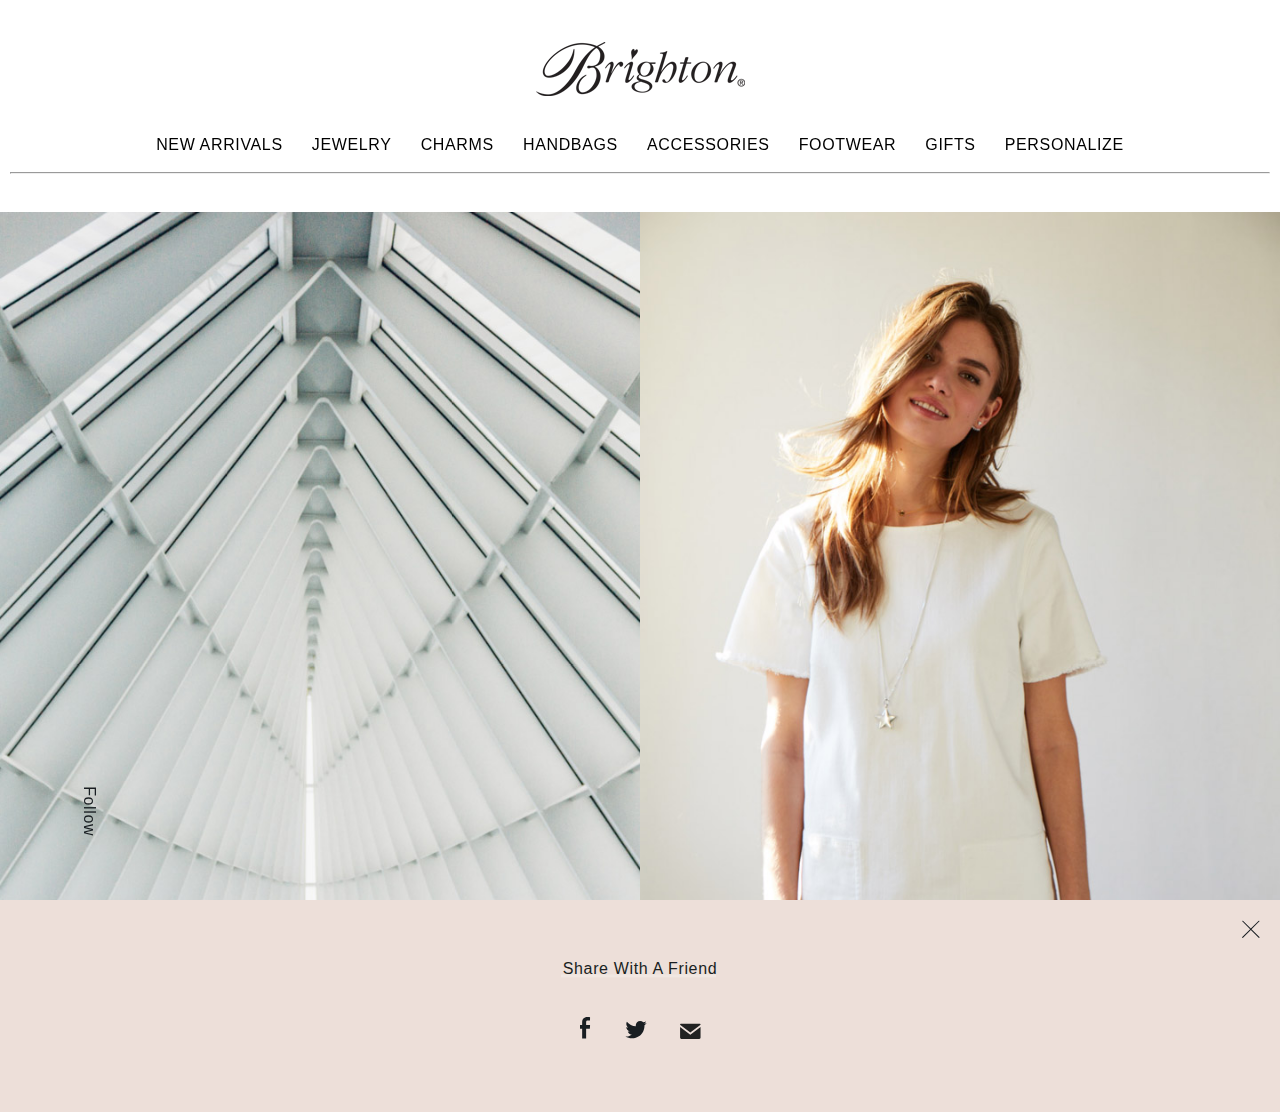
==== mybrightonstyle/index.html @ f251cba6 "finishing up the questions" ====
<!DOCTYPE html>
<html>



<meta http-equiv="content-type" content="text/html;charset=utf-8" />
<head>
<meta charset="utf-8">
<meta lang="en">
<meta http-equiv="x-ua-compatible" content="ie=edge">
<meta name="viewport" content="width=device-width, initial-scale=1">
<!-- BEGIN SEOmatic rendered SEO Meta -->

<title>What's Brighton Style?</title>

<!-- Standard SEO -->

<meta http-equiv="Content-Type" content="text/html; charset=utf-8" />
<meta name="referrer" content="always" />
<meta name="description" content="What's Your Brighton Style?" />
<meta name="generator" content="SEOmatic" />
<link rel="canonical" href="index.html" />




<!-- <script type="application/ld+json">
{
    "@context": "http://schema.org",
    "@type": "Corporation",
    "name": "Hush",
    "url": "http://whatsmystylepersonality.com",
    "sameAs": ["https://twitter.com/hushhomewear","https://www.facebook.com/hushhomewear","https://plus.google.com/+hushhomewear","https://www.youtube.com/user/hushhomewear","https://www.youtube.com/c/hushhomewear","https://www.instagram.com/hushhomewear","https://www.pinterest.com/hushhome"],
    "location": {
        "@type": "Place",
        "name": "Hush",
        "url": "http://whatsmystylepersonality.com",
        "sameAs": ["https://twitter.com/hushhomewear","https://www.facebook.com/hushhomewear","https://plus.google.com/+hushhomewear","https://www.youtube.com/user/hushhomewear","https://www.youtube.com/c/hushhomewear","https://www.instagram.com/hushhomewear","https://www.pinterest.com/hushhome"]
    }
}
</script> -->

<!-- WebSite -->

<script src="../use.typekit.net/mto6npd.js"></script>
<script>try{Typekit.load({ async: false });}catch(e){}</script>

<link href="css/normalize.css" rel="stylesheet">
<link href="css/grid.css" rel="stylesheet">
<link href="css/fonts.css" rel="stylesheet">
<link href="css/animations.css" rel="stylesheet">
<link href="css/global.css" rel="stylesheet">
<link href="css/slick.css" rel="stylesheet"/>
<link href="css/animate.css" rel="stylesheet"/>

<script src="../ajax.googleapis.com/ajax/libs/jquery/3.1.0/jquery.min.js"></script>
<script src="js/slick.min.js"></script>

<script src="js/logic.js"></script>




<script src="js/global.js"></script>

	<script src="js/wow.min.js"></script>
              <script>
              new WOW().init();
              </script>


	<style>.underline:after { background: ; opacity: .25; } .cover, #share { background: ; } .paint svg { fill: ; fill-opacity:0.2;} .darker { background: ; } #shareyourstyle span {background: ;}</style>



</head>

<body id="" class="landing">

  <div class="header">
  		<a href="#default" class="logo"><img src="img/brighton_logo.png" alt=""></a>
  		<div class="header-right">
			<a class="active" href="#home">NEW ARRIVALS</a>
    		<a href="#">JEWELRY</a>
    		<a href="#">CHARMS</a>
    		<a href="#">HANDBAGS</a>
    		<a href="#">ACCESSORIES</a>
    		<a href="#">FOOTWEAR</a>
    		<a href="#">GIFTS</a>
			<a href="#">PERSONALIZE</a>
  		</div>
		<hr>
	</div>

	<main>



	<section class="landing">
			<div class="image-left slideshow1 slideshow">

        <div style="background-image:url('../brighton/assets/Minimalist-Hero-Image-Left.jpg');"></div>
        <div style="background-image:url('../brighton/assets/Urban-Hero-Image-Left-1.jpg');"></div>
        <div style="background-image:url('../brighton/assets/mf.jpg');"></div>
        <div style="background-image:url('../brighton/assets/Colour-Riot-Hero-Image-Left.jpg');"></div>
                          <div style="background-image:url('../brighton/assets/Minimalist-Hero-Image-Left.jpg');"></div>
        <div style="background-image:url('../brighton/assets/Urban-Hero-Image-Left-1.jpg');"></div>
        <div style="background-image:url('../brighton/assets/mf.jpg');"></div>
        <div style="background-image:url('../brighton/assets/Colour-Riot-Hero-Image-Left.jpg');"></div>
                          <div style="background-image:url('../brighton/assets/Minimalist-Hero-Image-Left.jpg');"></div>
        <div style="background-image:url('../brighton/assets/Urban-Hero-Image-Left-1.jpg');"></div>
        <div style="background-image:url('../brighton/assets/mf.jpg');"></div>
        <div style="background-image:url('../brighton/assets/Colour-Riot-Hero-Image-Left.jpg');"></div>
                          <div style="background-image:url('../brighton/assets/Minimalist-Hero-Image-Left.jpg');"></div>
        <div style="background-image:url('../brighton/assets/Urban-Hero-Image-Left-1.jpg');"></div>
        <div style="background-image:url('../brighton/assets/mf.jpg');"></div>
        <div style="background-image:url('../brighton/assets/Colour-Riot-Hero-Image-Left.jpg');"></div>



			</div>
			<div class="image-right slideshow2 slideshow">

        <div style="background-image:url('../brighton/assets/Minimalist-Hero-Image-Right.jpg');"></div>
        <div style="background-image:url('../brighton/assets/Urban-Hero-Image-Right.jpg');"></div>
        <div style="background-image:url('../brighton/assets/mf2.jpg');"></div>
        <div style="background-image:url('../brighton/assets/Colour-Riot-Hero-Image-Right.jpg');"></div>
                          <div style="background-image:url('../brighton/assets/Minimalist-Hero-Image-Right.jpg');"></div>
        <div style="background-image:url('../brighton/assets/Urban-Hero-Image-Right.jpg');"></div>
        <div style="background-image:url('../brighton/assets/mf2.jpg');"></div>
        <div style="background-image:url('../brighton/assets/Colour-Riot-Hero-Image-Right.jpg');"></div>
                          <div style="background-image:url('../brighton/assets/Minimalist-Hero-Image-Right.jpg');"></div>
        <div style="background-image:url('../brighton/assets/Urban-Hero-Image-Right.jpg');"></div>
        <div style="background-image:url('../brighton/assets/mf2.jpg');"></div>
        <div style="background-image:url('../brighton/assets/Colour-Riot-Hero-Image-Right.jpg');"></div>
                          <div style="background-image:url('../brighton/assets/Minimalist-Hero-Image-Right.jpg');"></div>
        <div style="background-image:url('../brighton/assets/Urban-Hero-Image-Right.jpg');"></div>
        <div style="background-image:url('../brighton/assets/mf2.jpg');"></div>
        <div style="background-image:url('../brighton/assets/Colour-Riot-Hero-Image-Right.jpg');"></div>
			</div>
			<div class="container">
				<div class="wrap">
					<h1>What's your Brighton Style?</h1>
					<a class="button" href="#question1">Take Survey</a>
				</div>
			</div>
		</section>

		<section class="question" id="question1">

			<div class="container">

				<div class="wrap">
					<p class="label">Question 1 of 7</p>
					<h2 class="underline">You are most likely to leave the house carrying</h2>
					<div class="answers row">
						<div class="col s12 m6">
							<a class="button" data-style="modernfeminine" href="#question2">a hand-crocheted straw clutch</a>
						</div>
						<div class="col s12 m6">
							<a class="button" data-style="urban" href="#question2">a bag that’s crafted like a work of art/a>
						</div>
						<div class="col s12 m6">
							<a class="button" data-style="colourriot" href="#question2">a colorful, graphic oversized tote</a>
						</div>
						<div class="col s12 m6">
							<a class="button" data-style="minimalist" href="#question2">a chic cross-body</a>
						</div>
					</div>
				</div>

			</div>

		</section>

		<section class="question" id="question2">

			<div class="container">

				<div class="wrap">
					<p class="label">Question 2 of 7</p>
					<h2 class="underline">It's time to start planning your perfect getaway - what is it??</h2>
					<div class="answers row">
						<div class="col s12 m6">
							<a class="button" data-style="urban" href="#question3">Effortless and laid-back</a>
						</div>
						<div class="col s12 m6">
							<a class="button" data-style="colourriot" href="#question3">I like to make a statement</a>
						</div>
						<div class="col s12 m6">
							<a class="button" data-style="minimalist" href="#question3">Unstructured and monochrome</a>
						</div>
						<div class="col s12 m6">
							<a class="button" data-style="modernfeminine" href="#question3">Pretty with detail</a>
						</div>
					</div>
				</div>

			</div>

		</section>

		<section class="question" id="question3">

			<div class="container">

				<div class="wrap">
					<p class="label">Question 3 of 7</p>
					<h2 class="underline">Which personality do you most aspire to?</h2>
					<div class="answers row">
						<div class="col s12 m6">
							<a class="button" data-style="colourriot" href="#question4">Risk-taker, lives life to the fullest</a>
						</div>
						<div class="col s12 m6">
							<a class="button" data-style="minimalist" href="#question4">Total zen</a>
						</div>
						<div class="col s12 m6">
							<a class="button" data-style="modernfeminine" href="#question4">Well-groomed, sophisticated</a>
						</div>
						<div class="col s12 m6">
							<a class="button" data-style="urban" href="#question4">Trend-setter, laid back</a>
						</div>
					</div>
				</div>

			</div>

		</section>

		<section class="question" id="question4">

			<div class="container">

				<div class="wrap">
					<p class="label">Question 4 of 7</p>
					<h2 class="underline">Pick one of the following outfits...</h2>
					<div class="answers row">
						<div class="col s12 m6">
							<a class="button" data-style="minimalist" href="#question5">A wide-leg jumpsuit and white trainers</a>
						</div>
						<div class="col s12 m6">
							<a class="button" data-style="modernfeminine" href="#question5">An off the shoulder floral dress </a>
						</div>
						<div class="col s12 m6">
							<a class="button" data-style="urban" href="#question5">A military jacket, denim and a plain white tee </a>
						</div>
						<div class="col s12 m6">
							<a class="button" data-style="colourriot" href="#question5">A bold knit with bright nails </a>
						</div>
					</div>
				</div>

			</div>

		</section>

		<section class="question" id="question5">

			<div class="container">

				<div class="wrap">
					<p class="label">Question 5 of 7</p>
					<h2 class="underline">What does your ideal home look like?</h2>
					<div class="answers row">
						<div class="col s12 m6">
							<a class="button" data-style="modernfeminine" href="#question6">Perfectly thought out with velvet cushions</a>
						</div>
						<div class="col s12 m6">
							<a class="button" data-style="urban" href="#question6">Industrial – copper pipes, exposed brick</a>
						</div>
						<div class="col s12 m6">
							<a class="button" data-style="colourriot" href="#question6">Statement wall in every room</a>
						</div>
						<div class="col s12 m6">
							<a class="button" data-style="minimalist" href="#question6">All grey, every day</a>
						</div>
					</div>
				</div>

			</div>

		</section>

		<section class="question" id="question6">

			<div class="container">

				<div class="wrap">
					<p class="label">Question 6 of 7</p>
					<h2 class="underline">Which city break best suits you?</h2>
					<div class="answers row">
						<div class="col s12 m6">
							<a class="button" data-style="colourriot" href="#question7">Colourful Marrakesh</a>
						</div>
						<div class="col s12 m6">
							<a class="button" data-style="urban" href="#question7">Uber cool Berlin</a>
						</div>
						<div class="col s12 m6">
							<a class="button" data-style="minimalist" href="#question7">Scandi Copenhagen</a>
						</div>
						<div class="col s12 m6">
							<a class="button" data-style="modernfeminine" href="#question7">Romantic Paris</a>
						</div>
					</div>
				</div>

			</div>

		</section>

		<section class="question" id="question7">

			<div class="container">

				<div class="wrap">
					<p class="label">Question 7 of 7</p>
					<h2 class="underline">A night with your friends means...</h2>
					<div class="answers row">
						<div class="col s12 m6">
							<a class="button" data-style="urban" href="#result">Dinner at the latest restaurant opening</a>
						</div>
						<div class="col s12 m6">
							<a class="button" data-style="colourriot" href="#result">Hold my bag, I’m dancing</a>
						</div>
						<div class="col s12 m6">
							<a class="button" data-style="modernfeminine" href="#result">Cocktails with the girls</a>
						</div>
						<div class="col s12 m6">
							<a class="button" data-style="minimalist" href="#result">Informal dinner at home</a>
						</div>
					</div>
				</div>

			</div>

		</section>

		<section id="result">
			<div class="container">
				<p>Your style personality is...</p>
			</div>
		</section>






	</main>

	<footer>

		<div class="scroller">
			<a class="up"><img src="img/arrow.svg" class="arrow arrow-up"></a>
			<a class="down"><img src="img/arrow.svg" class="arrow arrow-down"></a>
		</div>

		<section class="stickyshare closed">
			<a href="#" class="underline share">Share With A Friend</a>
		</section>

		<section id="follow" onclick="void(0)">
			<span class="toggle">Follow</span>
			<div class="links">
				<a href="https://www.instagram.com/hushhomewear/" target="_blank"><img src="img/instagram.svg"></a>
				<a href="https://www.facebook.com/hushhomewear" target="_blank"><img src="img/facebook.svg"></a>
				<a href="https://twitter.com/hushhomewear" target="_blank"><img src="img/twitter.svg"></a>
				<a href="https://uk.pinterest.com/hushhome/ target="_blank""><img src="img/pinterest.svg"></a>
				<a href="https://plus.google.com/+hushhomewear" target="_blank"><img src="img/googleplus.svg"></a>
			</div>
		</section>

		<section id="share">
			<a class="close" href="#"><img src="img/close.svg"></a>
			<div class="container">
				<h4 class="underline">Share With A Friend</h4>
				<p>
					<a href="https://www.facebook.com/sharer/sharer.php?u=http%3A//whatsmystylepersonality.com" onClick="ga('send', 'event', { eventCategory: 'Facebook Share', eventAction: 'Share', eventLabel: 'Facebook Share'});" target="_blank"><img src="img/facebook.svg"></a>
					<a href="https://twitter.com/home?status=I%20just%20took%20the%20%23myhushstyle%20quiz!%20Find%20out%20your%20style%20personality%20http%3A//whatsmystylepersonality.com" onClick="ga('send', 'event', { eventCategory: 'Twitter Share', eventAction: 'Share', eventLabel: 'Twitter Share'});" target="_blank"><img src="img/twitter.svg"></a>

					<a href="mailto:?&subject=I just took the #myhushstyle quiz!&body=I%20just%20took%20the%20%23myhushstyle%20quiz!%20Find%20out%20your%20style%20personality%20http%3A//whatsmystylepersonality.com" onClick="ga('send', 'event', { eventCategory: 'Email Share', eventAction: 'Share', eventLabel: 'Email Share'});"><img src="img/email.svg"></a>
				</p>
			</div>
		</section>

	</footer>

	<script>
  (function(i,s,o,g,r,a,m){i['GoogleAnalyticsObject']=r;i[r]=i[r]||function(){
  (i[r].q=i[r].q||[]).push(arguments)},i[r].l=1*new Date();a=s.createElement(o),
  m=s.getElementsByTagName(o)[0];a.async=1;a.src=g;m.parentNode.insertBefore(a,m)
  })(window,document,'script','../www.google-analytics.com/analytics.js','ga');

  ga('create', 'UA-92221153-1', 'auto');
  ga('send', 'pageview');

</script>

	<svg version="1.1" xmlns="http://www.w3.org/2000/svg" xmlns:xlink="http://www.w3.org/1999/xlink" style="display: none;">
		<defs>
		<g id="paint">
	    <path d="M603.9932,490.663 C608.5862,491.349 612.8442,489.966 617.0642,488.473 C617.9122,488.172 618.6202,487.477 619.3932,486.963 C618.5172,486.85 617.6322,486.591 616.7682,486.649 C612.3312,486.944 607.9052,487.438 603.4652,487.617 C601.3952,487.7 599.5482,488.146 597.8312,489.223 C597.3932,489.498 597.0382,489.905 596.6452,490.25 C597.1852,490.388 597.7232,490.63 598.2662,490.644 C600.1742,490.693 602.0842,490.663 603.9932,490.663 M724.5512,444.687 C724.5422,444.613 724.5342,444.539 724.5252,444.464 C721.1042,444.973 717.6582,445.359 714.2672,446.024 C710.6372,446.737 707.0742,447.783 703.4542,448.555 C699.5912,449.379 695.6772,449.971 691.8182,450.815 C688.1252,451.622 684.4662,452.588 680.8072,453.545 C675.7902,454.856 670.7862,456.215 665.7842,457.583 C665.3842,457.692 665.0452,458.023 664.6782,458.252 C665.1402,458.37 665.6252,458.645 666.0622,458.582 C668.5052,458.23 670.9602,457.899 673.3682,457.365 C677.0582,456.547 680.7112,455.565 684.3822,454.662 C685.8212,454.309 687.2582,453.94 688.7102,453.65 C692.5852,452.877 696.4842,452.219 700.3422,451.374 C705.7212,450.196 711.0662,448.859 716.4392,447.653 C718.5252,447.185 720.6532,446.902 722.7562,446.508 C724.4542,446.191 726.1462,445.843 727.8352,445.481 C728.0262,445.44 728.1782,445.214 728.3482,445.074 C728.1632,444.945 727.9822,444.711 727.7922,444.705 C726.7132,444.669 725.6312,444.687 724.5512,444.687 M328.9342,476.57 C328.9352,476.591 328.9372,476.612 328.9392,476.632 C330.0972,476.54 331.2842,476.576 332.4092,476.333 C336.4292,475.462 340.4262,474.484 344.4372,473.573 C346.5252,473.098 348.6392,472.74 350.7152,472.223 C353.9882,471.407 357.2262,470.447 360.5022,469.646 C365.1402,468.51 369.8162,467.523 374.4472,466.362 C379.0752,465.202 383.6532,463.843 388.2822,462.685 C392.8342,461.547 397.4282,460.58 401.9852,459.46 C402.5442,459.322 402.9842,458.704 403.4802,458.309 C402.9432,458.08 402.4012,457.649 401.8722,457.664 C400.8992,457.691 399.9242,457.943 398.9662,458.166 C396.9612,458.633 394.9652,459.133 392.9692,459.635 C389.6182,460.478 386.2642,461.305 382.9242,462.189 C380.0562,462.948 377.2272,463.863 374.3442,464.552 C370.7432,465.413 367.0942,466.077 363.4822,466.894 C359.6342,467.764 355.8112,468.744 351.9642,469.619 C348.5112,470.404 345.0392,471.1 341.5802,471.856 C340.6192,472.067 339.6652,472.591 338.7222,472.558 C334.8432,472.426 331.1192,473.018 327.5892,474.623 C326.8522,474.958 326.2602,475.611 325.6012,476.118 C326.2962,476.268 326.9862,476.449 327.6872,476.558 C328.0932,476.622 328.5172,476.57 328.9342,476.57 M454.0282,490.647 C454.0372,490.724 454.0462,490.8 454.0552,490.877 C457.8272,490.459 461.5972,490.022 465.3712,489.627 C469.2302,489.224 473.0932,488.863 476.9542,488.48 C477.1182,488.464 477.2772,488.403 477.4412,488.374 C480.7582,487.781 484.0742,487.186 487.3932,486.6 C489.7472,486.183 492.1192,485.848 494.4572,485.354 C498.4792,484.504 502.4702,483.505 506.4952,482.669 C510.3642,481.866 514.2772,481.275 518.1372,480.435 C521.7512,479.648 525.2992,478.55 528.9172,477.781 C534.3912,476.617 539.9042,475.633 545.3952,474.545 C546.9292,474.24 548.4872,473.952 549.9442,473.415 C550.4122,473.242 550.5932,472.292 550.9052,471.697 C550.4462,471.593 549.9562,471.33 549.5332,471.412 C548.0802,471.694 546.6592,472.141 545.2092,472.443 C543.1112,472.88 540.9922,473.216 538.8932,473.648 C536.5572,474.128 534.2322,474.665 531.9032,475.181 C528.2872,475.983 524.6812,476.835 521.0522,477.574 C518.6322,478.068 516.1562,478.299 513.7462,478.832 C510.0512,479.65 506.4202,480.765 502.7122,481.504 C497.0632,482.628 491.3812,483.601 485.6952,484.521 C480.9802,485.283 476.2532,486.036 471.5032,486.503 C465.9082,487.053 460.2832,487.293 454.6702,487.661 C454.1732,487.693 453.6502,487.584 453.1762,487.696 C451.5732,488.077 449.9702,488.476 448.4062,488.989 C448.0322,489.111 447.8102,489.7 447.5182,490.075 C447.9402,490.266 448.3562,490.606 448.7842,490.621 C450.5302,490.684 452.2792,490.647 454.0282,490.647 M600.5142,495.86 C598.2352,495.507 595.5212,495.231 592.8772,494.641 C589.8672,493.968 588.8412,492.511 589.1562,489.458 C589.2982,488.089 589.1582,487.57 587.6292,487.528 C586.0882,487.484 584.5512,487.045 583.0262,486.714 C579.8872,486.031 576.7202,485.436 573.6402,484.542 C572.1012,484.096 570.4152,483.371 569.3452,482.248 C566.6652,479.438 563.6222,478.252 559.7522,478.505 C557.7342,478.637 555.6612,477.802 553.6282,477.869 C550.9302,477.958 548.2212,478.368 545.5632,478.879 C541.2762,479.703 537.0262,480.72 532.7612,481.66 C531.1482,482.015 529.5402,482.387 527.9272,482.737 C523.4152,483.715 518.8972,484.666 514.3902,485.662 C510.3652,486.551 506.3592,487.528 502.3282,488.384 C499.9872,488.88 497.6052,489.176 495.2542,489.629 C492.7462,490.112 490.2532,490.671 487.7552,491.204 C487.4312,491.273 487.1222,491.432 486.7972,491.468 C483.0972,491.876 479.3872,492.203 475.6972,492.683 C471.8542,493.182 468.0312,493.825 464.1992,494.405 C464.0342,494.43 463.8712,494.471 463.7052,494.481 C457.9972,494.835 452.2922,495.294 446.5792,495.47 C444.9042,495.522 443.1112,494.989 441.5432,494.322 C440.2042,493.752 439.1682,492.788 439.7972,490.79 C440.5682,488.338 439.8592,487.544 437.3122,487.61 C435.0832,487.667 433.0562,487.252 431.0912,486.187 C430.3312,485.776 429.3522,485.649 428.4642,485.612 C424.4982,485.446 420.9862,484.257 418.1902,481.323 C416.3042,479.343 414.0592,478.377 411.2702,478.565 C409.2802,478.698 407.2702,478.518 405.2732,478.592 C403.4582,478.659 402.1472,477.819 401.4302,476.316 C400.7602,474.912 401.1472,473.535 401.9322,472.079 C403.7292,468.741 406.2332,466.309 409.6612,464.734 C410.1332,464.517 410.3842,463.819 410.7382,463.344 C410.1502,463.13 409.5092,462.648 408.9842,462.751 C407.2912,463.084 405.6432,463.644 403.9712,464.091 C403.2582,464.282 402.5292,464.418 401.8052,464.567 C399.1462,465.112 396.4752,465.604 393.8292,466.206 C390.5292,466.956 387.2462,467.782 383.9622,468.602 C380.6012,469.441 377.2492,470.319 373.8892,471.167 C370.6892,471.975 367.4882,472.786 364.2802,473.561 C360.3542,474.509 356.4282,475.454 352.4882,476.34 C348.8642,477.155 345.2192,477.881 341.5872,478.663 C339.9722,479.011 338.3752,479.448 336.7532,479.758 C334.9782,480.098 333.1922,480.447 331.3942,480.601 C327.1062,480.968 322.8122,481.329 318.5132,481.459 C317.1812,481.499 315.7372,480.97 314.5042,480.371 C312.9202,479.602 312.8552,478.581 314.0052,477.164 C314.3722,476.713 314.9232,476.357 315.1412,475.851 C315.4742,475.074 315.5922,474.204 315.8022,473.374 C314.9712,473.241 314.1342,472.972 313.3122,473.012 C312.3372,473.058 311.3592,473.586 310.4112,473.516 C308.9612,473.409 307.5342,472.975 306.1002,472.668 C304.4242,472.308 302.7432,471.602 301.0772,471.636 C297.3992,471.712 294.3542,470.396 291.9442,467.833 C289.6722,465.417 287.2012,464.123 283.8162,464.547 C281.9272,464.783 279.9882,464.611 278.0722,464.657 C276.7882,464.687 275.7382,464.265 275.2222,463.055 C274.6972,461.824 275.1442,460.705 276.1212,459.922 C279.4692,457.235 282.8672,454.609 286.2532,451.969 C286.4452,451.819 286.7632,451.804 286.9132,451.631 C287.5632,450.887 288.1732,450.107 288.7972,449.339 C287.8022,449.158 286.7512,448.674 285.8242,448.849 C282.6612,449.448 281.1522,448.74 279.6302,445.926 C278.9792,444.723 279.1322,443.825 280.0522,443.06 C282.2122,441.263 284.2622,439.231 286.6842,437.88 C290.1032,435.972 291.1142,432.963 290.9632,429.585 C290.8282,426.57 291.9462,424.916 294.4122,423.35 C301.0442,419.137 307.4882,414.628 314.0102,410.241 C315.3162,409.363 316.6542,408.531 317.9442,407.63 C319.3322,406.661 319.3712,405.813 318.1192,404.679 C316.7822,403.468 315.2172,402.443 314.1192,401.049 C311.5762,397.821 308.4012,398.304 305.0562,399.049 C303.8582,399.316 302.6142,399.515 301.3942,399.5 C300.0982,399.485 299.1942,398.722 299.0722,397.348 C298.9552,396.026 299.8832,395.7 300.9562,395.501 C302.4112,395.232 303.8572,394.912 305.3002,394.584 C306.9972,394.197 308.5872,393.907 309.1362,391.692 C309.6932,389.447 311.9342,389.173 313.8612,388.622 C315.2702,388.219 316.6922,387.702 317.9362,386.952 C318.4932,386.616 318.8982,385.569 318.8622,384.871 C318.8382,384.418 317.9472,383.902 317.3492,383.607 C315.3302,382.61 313.3642,382.496 311.1292,383.363 C308.7432,384.288 306.3772,383.097 304.2282,382.056 C302.9812,381.451 302.8922,380.336 303.9442,379.177 C305.5232,377.439 307.6962,376.913 309.7582,376.709 C312.4862,376.44 313.9772,374.618 315.6482,372.978 C316.0052,372.628 315.7802,371.589 315.6712,370.891 C315.5842,370.336 314.9672,369.729 315.0972,369.299 C315.6942,367.32 316.3302,365.391 315.1472,363.414 C316.2382,362.496 317.2292,360.99 318.4422,360.783 C320.9832,360.349 323.0322,359.31 324.6792,357.475 C326.3002,355.668 328.4762,355.203 330.6332,354.666 C333.9922,353.829 337.3862,353.13 340.7392,352.269 C345.3722,351.08 349.9892,349.82 354.5992,348.542 C358.1802,347.549 361.7422,346.485 365.3102,345.447 C369.6692,344.18 374.0062,342.827 378.3912,341.656 C383.5672,340.275 388.7662,338.97 393.9892,337.781 C397.8482,336.903 401.7752,336.328 405.6452,335.498 C409.2722,334.72 412.8542,333.736 416.4772,332.938 C418.7322,332.441 421.0202,332.077 423.3052,331.732 C426.1662,331.3 429.0392,330.959 431.9052,330.559 C435.7402,330.024 439.5612,329.334 443.4132,329.008 C444.5772,328.909 445.8752,329.692 447.0252,330.251 C450.4912,331.934 453.7622,334.08 457.9232,333.667 C459.9862,333.463 462.0892,333.709 464.1682,333.621 C466.7732,333.51 468.6222,334.897 470.0262,336.756 C471.4712,338.67 471.1872,340.263 469.5082,342.448 C469.0042,343.104 468.3662,343.657 467.7892,344.257 C466.0122,346.105 466.0992,346.58 468.5362,347.315 C469.3042,347.547 470.1932,347.57 470.9962,347.463 C474.1002,347.049 477.1832,346.475 480.2902,346.097 C482.4012,345.84 483.9762,348.097 483.2162,350.103 C482.7482,351.335 482.4252,352.645 481.7892,353.781 C481.3882,354.497 480.5782,355.037 479.8502,355.494 C479.4732,355.731 478.8692,355.579 478.3802,355.667 C475.5342,356.178 474.3282,358.145 475.1492,360.906 C476.0842,364.054 475.7412,365.472 472.7172,367.117 C470.6462,368.244 469.6892,369.545 470.0422,371.835 C470.0792,372.073 470.0712,372.384 469.9462,372.569 C467.5422,376.148 467.0682,381.213 461.9562,382.735 C461.0032,383.019 460.1892,383.961 459.4612,384.741 C459.0242,385.209 458.8792,385.949 458.6032,386.567 C459.3332,386.873 460.0982,387.498 460.7872,387.423 C462.7472,387.208 464.6762,386.713 466.6162,386.318 C469.3602,385.759 472.1012,385.183 474.8462,384.627 C479.4512,383.695 484.0552,382.756 488.6662,381.855 C490.7722,381.443 492.8872,381.071 495.0092,380.758 C497.9512,380.326 500.9162,380.038 503.8492,379.555 C506.7722,379.074 509.6642,378.409 512.5762,377.861 C514.6832,377.465 516.7962,377.091 518.9152,376.771 C521.7752,376.339 524.6542,376.024 527.5072,375.557 C530.5162,375.065 533.5032,374.444 536.5032,373.899 C538.6142,373.515 540.7262,373.129 542.8472,372.807 C545.7062,372.373 548.5832,372.053 551.4352,371.583 C554.4402,371.088 557.4222,370.455 560.4212,369.918 C563.0202,369.454 565.6342,369.073 568.2312,368.596 C573.0142,367.717 577.7862,366.775 582.5702,365.901 C585.1692,365.426 587.7812,365.012 590.3942,364.615 C594.6412,363.969 597.8532,366.47 601.1762,368.403 C602.4652,369.153 603.6192,369.745 605.0932,369.595 C607.7142,369.33 610.3412,369.11 612.9522,368.769 C615.3082,368.461 620.0342,372.261 619.7072,374.585 C619.5282,375.859 618.4572,377.021 617.7292,378.196 C617.5772,378.441 617.1022,378.463 616.8812,378.69 C616.0562,379.541 615.2742,380.434 614.4762,381.311 C615.3952,381.789 616.3152,382.266 617.2342,382.745 C619.8122,384.088 622.1772,382.241 624.6742,382.222 C626.0542,382.212 627.4482,381.558 628.8042,381.652 C629.8232,381.723 631.2992,382.288 631.6542,383.057 C632.0862,383.991 631.7062,385.411 631.3952,386.544 C631.1222,387.542 630.5452,388.491 629.9422,389.349 C629.5662,389.885 628.9472,390.33 628.3412,390.608 C626.7802,391.326 625.0662,391.766 623.6172,392.651 C622.9492,393.059 622.7582,394.248 622.3522,395.083 C623.3982,395.494 624.4932,396.344 625.4822,396.236 C629.2462,395.825 632.9852,395.157 636.7152,394.486 C641.5022,393.625 646.2612,392.609 651.0522,391.774 C653.9822,391.264 656.9612,391.038 659.8962,390.554 C662.8212,390.072 665.7142,389.407 668.6292,388.861 C670.8182,388.451 673.0122,388.059 675.2162,387.737 C678.1572,387.308 681.1212,387.027 684.0542,386.549 C686.8972,386.084 689.7092,385.426 692.5432,384.899 C694.8982,384.461 697.2522,383.924 699.6312,383.725 C705.3312,383.248 711.0732,383.177 716.7482,382.517 C725.0302,381.553 733.3362,381.806 741.6302,381.496 C744.1802,381.401 746.7102,380.827 749.2602,380.703 C750.3532,380.65 751.4942,381.124 752.5752,381.475 C753.2772,381.703 753.9492,382.082 754.5692,382.493 C759.1022,385.499 764.1642,385.774 769.3902,385.653 C771.1232,385.612 773.0342,386.123 774.5862,386.922 C777.7212,388.539 777.9922,392.079 775.5262,394.624 C774.6082,395.57 772.6732,396.321 773.4652,397.858 C773.8172,398.54 775.8472,398.567 777.1032,398.525 C778.9852,398.462 780.8522,398.02 782.7352,397.842 C785.0182,397.627 787.4612,396.947 789.1732,399.246 C789.5892,399.805 790.1102,400.715 789.9232,401.218 C789.2752,402.961 788.5962,404.819 787.4152,406.19 C786.6742,407.05 785.0382,407.308 783.7552,407.488 C782.3152,407.691 780.8162,407.629 780.2442,409.276 C779.6782,410.906 780.0372,412.33 781.4182,413.544 C781.9452,414.007 782.5372,415.334 782.3542,415.515 C781.2122,416.646 779.9312,417.69 778.5422,418.499 C777.9002,418.874 776.8922,418.557 776.0852,418.723 C774.3752,419.072 774.0912,420.016 775.2222,421.337 C777.2242,423.676 777.1902,423.647 775.1182,426.064 C774.6142,426.652 774.1182,427.503 774.1262,428.227 C774.1492,430.3 772.9672,431.533 771.3962,432.373 C769.1352,433.582 766.7342,434.527 764.4282,435.657 C763.9052,435.913 763.2332,436.424 763.1632,436.896 C763.0902,437.394 763.6252,438.005 763.9572,438.527 C764.0752,438.713 764.4572,438.73 764.5782,438.916 C765.0042,439.568 765.7682,440.345 765.6482,440.915 C765.5162,441.541 764.6282,442.211 763.9262,442.468 C762.6162,442.948 761.2112,443.361 759.8292,443.419 C754.4052,443.645 749.2452,445.098 744.0312,446.41 C740.1982,447.374 736.2472,447.861 732.3792,448.7 C728.6752,449.502 725.0252,450.554 721.3222,451.367 C717.4532,452.216 713.5362,452.849 709.6642,453.69 C705.9612,454.495 702.2972,455.48 698.6012,456.32 C695.0612,457.126 691.4962,457.818 687.9532,458.612 C684.1722,459.46 680.4072,460.385 676.6292,461.249 C673.0912,462.058 669.5342,462.789 666.0042,463.631 C662.2192,464.533 658.4622,465.584 655.3152,468.004 C654.6752,468.496 654.0602,469.479 654.0482,470.245 C654.0162,472.409 652.8102,473.601 651.1332,474.531 C646.4052,477.154 641.4332,479.183 636.2432,480.71 C635.3052,480.986 634.5052,481.73 633.6422,482.257 C634.5742,482.133 635.5192,482.07 636.4342,481.872 C637.9652,481.541 639.4762,480.838 640.9962,480.833 C642.2052,480.83 643.6152,481.389 644.5682,482.156 C645.4342,482.854 645.1602,484.115 643.9642,484.549 C641.8762,485.307 639.7232,485.886 637.5992,486.548 C634.6082,487.482 631.6112,488.403 628.6292,489.366 C623.3632,491.066 618.1792,493.088 612.8212,494.411 C609.0002,495.355 604.9522,495.374 600.5142,495.86" stroke="none" fill-rule="evenodd"></path>
		</g>
		</defs>
	</svg>


</body>



<!-- Mirrored from whatsmystylepersonality.com/ by HTTrack Website Copier/3.x [XR&CO'2014], Fri, 22 Jun 2018 03:25:18 GMT -->
</html>
---- mybrightonstyle/css/grid.css ----
.container {
  margin: 0 auto;
  max-width: 1280px;
  width: 90%;
}



@media only screen and (min-width: 601px) {
  .container {
    width: 85%;
  }
  
  #yourstyle div.container {
	width: 80%!important;
}

#lookbook div.container {
	width: 60%!important;
}

#shareyourstyle div.container {
	width: 50%!important;
}

}

@media only screen and (min-width: 993px) {
  .container {
    width: 70%;
  }
  
  #yourstyle div.container {
	width: 60%!important;
	}
	
	#lookbook div.container {
		width: 60%!important;
	}
	
	#shareyourstyle div.container {
		width: 50%!important;
	}
}

.container .row {
  margin-left: -0.75rem;
  margin-right: -0.75rem;
}

.section {
  padding-top: 1rem;
  padding-bottom: 1rem;
}

.section.no-pad {
  padding: 0;
}

.section.no-pad-bot {
  padding-bottom: 0;
}

.section.no-pad-top {
  padding-top: 0;
}

.row {
  margin-left: auto;
  margin-right: auto;
  margin-bottom: 20px;
}

.row:after {
  content: "";
  display: table;
  clear: both;
}

.row .col {
  float: left;
  box-sizing: border-box;
  padding: 0 0.75rem;
  min-height: 1px;
}

.row .col[class*="push-"], .row .col[class*="pull-"] {
  position: relative;
}

.row .col.s1 {
  width: 8.3333333333%;
  margin-left: auto;
  left: auto;
  right: auto;
}

.row .col.s2 {
  width: 16.6666666667%;
  margin-left: auto;
  left: auto;
  right: auto;
}

.row .col.s3 {
  width: 25%;
  margin-left: auto;
  left: auto;
  right: auto;
}

.row .col.s4 {
  width: 33.3333333333%;
  margin-left: auto;
  left: auto;
  right: auto;
}

.row .col.s5 {
  width: 41.6666666667%;
  margin-left: auto;
  left: auto;
  right: auto;
}

.row .col.s6 {
  width: 50%;
  margin-left: auto;
  left: auto;
  right: auto;
}

.row .col.s7 {
  width: 58.3333333333%;
  margin-left: auto;
  left: auto;
  right: auto;
}

.row .col.s8 {
  width: 66.6666666667%;
  margin-left: auto;
  left: auto;
  right: auto;
}

.row .col.s9 {
  width: 75%;
  margin-left: auto;
  left: auto;
  right: auto;
}

.row .col.s10 {
  width: 83.3333333333%;
  margin-left: auto;
  left: auto;
  right: auto;
}

.row .col.s11 {
  width: 91.6666666667%;
  margin-left: auto;
  left: auto;
  right: auto;
}

.row .col.s12 {
  width: 100%;
  margin-left: auto;
  left: auto;
  right: auto;
}

.row .col.offset-s1 {
  margin-left: 8.3333333333%;
}

.row .col.pull-s1 {
  right: 8.3333333333%;
}

.row .col.push-s1 {
  left: 8.3333333333%;
}

.row .col.offset-s2 {
  margin-left: 16.6666666667%;
}

.row .col.pull-s2 {
  right: 16.6666666667%;
}

.row .col.push-s2 {
  left: 16.6666666667%;
}

.row .col.offset-s3 {
  margin-left: 25%;
}

.row .col.pull-s3 {
  right: 25%;
}

.row .col.push-s3 {
  left: 25%;
}

.row .col.offset-s4 {
  margin-left: 33.3333333333%;
}

.row .col.pull-s4 {
  right: 33.3333333333%;
}

.row .col.push-s4 {
  left: 33.3333333333%;
}

.row .col.offset-s5 {
  margin-left: 41.6666666667%;
}

.row .col.pull-s5 {
  right: 41.6666666667%;
}

.row .col.push-s5 {
  left: 41.6666666667%;
}

.row .col.offset-s6 {
  margin-left: 50%;
}

.row .col.pull-s6 {
  right: 50%;
}

.row .col.push-s6 {
  left: 50%;
}

.row .col.offset-s7 {
  margin-left: 58.3333333333%;
}

.row .col.pull-s7 {
  right: 58.3333333333%;
}

.row .col.push-s7 {
  left: 58.3333333333%;
}

.row .col.offset-s8 {
  margin-left: 66.6666666667%;
}

.row .col.pull-s8 {
  right: 66.6666666667%;
}

.row .col.push-s8 {
  left: 66.6666666667%;
}

.row .col.offset-s9 {
  margin-left: 75%;
}

.row .col.pull-s9 {
  right: 75%;
}

.row .col.push-s9 {
  left: 75%;
}

.row .col.offset-s10 {
  margin-left: 83.3333333333%;
}

.row .col.pull-s10 {
  right: 83.3333333333%;
}

.row .col.push-s10 {
  left: 83.3333333333%;
}

.row .col.offset-s11 {
  margin-left: 91.6666666667%;
}

.row .col.pull-s11 {
  right: 91.6666666667%;
}

.row .col.push-s11 {
  left: 91.6666666667%;
}

.row .col.offset-s12 {
  margin-left: 100%;
}

.row .col.pull-s12 {
  right: 100%;
}

.row .col.push-s12 {
  left: 100%;
}

@media only screen and (min-width: 601px) {
  .row .col.m1 {
    width: 8.3333333333%;
    margin-left: auto;
    left: auto;
    right: auto;
  }
  .row .col.m2 {
    width: 16.6666666667%;
    margin-left: auto;
    left: auto;
    right: auto;
  }
  .row .col.m3 {
    width: 25%;
    margin-left: auto;
    left: auto;
    right: auto;
  }
  .row .col.m4 {
    width: 33.3333333333%;
    margin-left: auto;
    left: auto;
    right: auto;
  }
  .row .col.m5 {
    width: 41.6666666667%;
    margin-left: auto;
    left: auto;
    right: auto;
  }
  .row .col.m6 {
    width: 50%;
    margin-left: auto;
    left: auto;
    right: auto;
  }
  .row .col.m7 {
    width: 58.3333333333%;
    margin-left: auto;
    left: auto;
    right: auto;
  }
  .row .col.m8 {
    width: 66.6666666667%;
    margin-left: auto;
    left: auto;
    right: auto;
  }
  .row .col.m9 {
    width: 75%;
    margin-left: auto;
    left: auto;
    right: auto;
  }
  .row .col.m10 {
    width: 83.3333333333%;
    margin-left: auto;
    left: auto;
    right: auto;
  }
  .row .col.m11 {
    width: 91.6666666667%;
    margin-left: auto;
    left: auto;
    right: auto;
  }
  .row .col.m12 {
    width: 100%;
    margin-left: auto;
    left: auto;
    right: auto;
  }
  .row .col.offset-m1 {
    margin-left: 8.3333333333%;
  }
  .row .col.pull-m1 {
    right: 8.3333333333%;
  }
  .row .col.push-m1 {
    left: 8.3333333333%;
  }
  .row .col.offset-m2 {
    margin-left: 16.6666666667%;
  }
  .row .col.pull-m2 {
    right: 16.6666666667%;
  }
  .row .col.push-m2 {
    left: 16.6666666667%;
  }
  .row .col.offset-m3 {
    margin-left: 25%;
  }
  .row .col.pull-m3 {
    right: 25%;
  }
  .row .col.push-m3 {
    left: 25%;
  }
  .row .col.offset-m4 {
    margin-left: 33.3333333333%;
  }
  .row .col.pull-m4 {
    right: 33.3333333333%;
  }
  .row .col.push-m4 {
    left: 33.3333333333%;
  }
  .row .col.offset-m5 {
    margin-left: 41.6666666667%;
  }
  .row .col.pull-m5 {
    right: 41.6666666667%;
  }
  .row .col.push-m5 {
    left: 41.6666666667%;
  }
  .row .col.offset-m6 {
    margin-left: 50%;
  }
  .row .col.pull-m6 {
    right: 50%;
  }
  .row .col.push-m6 {
    left: 50%;
  }
  .row .col.offset-m7 {
    margin-left: 58.3333333333%;
  }
  .row .col.pull-m7 {
    right: 58.3333333333%;
  }
  .row .col.push-m7 {
    left: 58.3333333333%;
  }
  .row .col.offset-m8 {
    margin-left: 66.6666666667%;
  }
  .row .col.pull-m8 {
    right: 66.6666666667%;
  }
  .row .col.push-m8 {
    left: 66.6666666667%;
  }
  .row .col.offset-m9 {
    margin-left: 75%;
  }
  .row .col.pull-m9 {
    right: 75%;
  }
  .row .col.push-m9 {
    left: 75%;
  }
  .row .col.offset-m10 {
    margin-left: 83.3333333333%;
  }
  .row .col.pull-m10 {
    right: 83.3333333333%;
  }
  .row .col.push-m10 {
    left: 83.3333333333%;
  }
  .row .col.offset-m11 {
    margin-left: 91.6666666667%;
  }
  .row .col.pull-m11 {
    right: 91.6666666667%;
  }
  .row .col.push-m11 {
    left: 91.6666666667%;
  }
  .row .col.offset-m12 {
    margin-left: 100%;
  }
  .row .col.pull-m12 {
    right: 100%;
  }
  .row .col.push-m12 {
    left: 100%;
  }
}

@media only screen and (min-width: 993px) {
  .row .col.l1 {
    width: 8.3333333333%;
    margin-left: auto;
    left: auto;
    right: auto;
  }
  .row .col.l2 {
    width: 16.6666666667%;
    margin-left: auto;
    left: auto;
    right: auto;
  }
  .row .col.l3 {
    width: 25%;
    margin-left: auto;
    left: auto;
    right: auto;
  }
  .row .col.l4 {
    width: 33.3333333333%;
    margin-left: auto;
    left: auto;
    right: auto;
  }
  .row .col.l5 {
    width: 41.6666666667%;
    margin-left: auto;
    left: auto;
    right: auto;
  }
  .row .col.l6 {
    width: 50%;
    margin-left: auto;
    left: auto;
    right: auto;
  }
  .row .col.l7 {
    width: 58.3333333333%;
    margin-left: auto;
    left: auto;
    right: auto;
  }
  .row .col.l8 {
    width: 66.6666666667%;
    margin-left: auto;
    left: auto;
    right: auto;
  }
  .row .col.l9 {
    width: 75%;
    margin-left: auto;
    left: auto;
    right: auto;
  }
  .row .col.l10 {
    width: 83.3333333333%;
    margin-left: auto;
    left: auto;
    right: auto;
  }
  .row .col.l11 {
    width: 91.6666666667%;
    margin-left: auto;
    left: auto;
    right: auto;
  }
  .row .col.l12 {
    width: 100%;
    margin-left: auto;
    left: auto;
    right: auto;
  }
  .row .col.offset-l1 {
    margin-left: 8.3333333333%;
  }
  .row .col.pull-l1 {
    right: 8.3333333333%;
  }
  .row .col.push-l1 {
    left: 8.3333333333%;
  }
  .row .col.offset-l2 {
    margin-left: 16.6666666667%;
  }
  .row .col.pull-l2 {
    right: 16.6666666667%;
  }
  .row .col.push-l2 {
    left: 16.6666666667%;
  }
  .row .col.offset-l3 {
    margin-left: 25%;
  }
  .row .col.pull-l3 {
    right: 25%;
  }
  .row .col.push-l3 {
    left: 25%;
  }
  .row .col.offset-l4 {
    margin-left: 33.3333333333%;
  }
  .row .col.pull-l4 {
    right: 33.3333333333%;
  }
  .row .col.push-l4 {
    left: 33.3333333333%;
  }
  .row .col.offset-l5 {
    margin-left: 41.6666666667%;
  }
  .row .col.pull-l5 {
    right: 41.6666666667%;
  }
  .row .col.push-l5 {
    left: 41.6666666667%;
  }
  .row .col.offset-l6 {
    margin-left: 50%;
  }
  .row .col.pull-l6 {
    right: 50%;
  }
  .row .col.push-l6 {
    left: 50%;
  }
  .row .col.offset-l7 {
    margin-left: 58.3333333333%;
  }
  .row .col.pull-l7 {
    right: 58.3333333333%;
  }
  .row .col.push-l7 {
    left: 58.3333333333%;
  }
  .row .col.offset-l8 {
    margin-left: 66.6666666667%;
  }
  .row .col.pull-l8 {
    right: 66.6666666667%;
  }
  .row .col.push-l8 {
    left: 66.6666666667%;
  }
  .row .col.offset-l9 {
    margin-left: 75%;
  }
  .row .col.pull-l9 {
    right: 75%;
  }
  .row .col.push-l9 {
    left: 75%;
  }
  .row .col.offset-l10 {
    margin-left: 83.3333333333%;
  }
  .row .col.pull-l10 {
    right: 83.3333333333%;
  }
  .row .col.push-l10 {
    left: 83.3333333333%;
  }
  .row .col.offset-l11 {
    margin-left: 91.6666666667%;
  }
  .row .col.pull-l11 {
    right: 91.6666666667%;
  }
  .row .col.push-l11 {
    left: 91.6666666667%;
  }
  .row .col.offset-l12 {
    margin-left: 100%;
  }
  .row .col.pull-l12 {
    right: 100%;
  }
  .row .col.push-l12 {
    left: 100%;
  }
}
---- mybrightonstyle/css/fonts.css ----
body {
	font-family: futura-pt, sans-serif;
	font-style: normal;
	font-weight: 500;
	letter-spacing: 0.04em;
	text-align: center;
	color: #191e22;
}
	
h1, h2, h3, .serif {
	font-family: "ambroise-std",serif;
	font-style: normal;
	font-weight: 300;
	letter-spacing: -0.02em;
}

h4, h5 {
	font-weight: 500;
}

p {
	line-height: 1.5em;
}

p.book {
	font-weight: 400;
	font-size: 1.4em;
}

p.small {
	font-size: 0.8em;
}
---- mybrightonstyle/css/animations.css ----
@keyframes swipe-appear {
	0% { width: 0; padding: 0; }
	100% { width: 100%; padding: 0 0.1em; }
}

@keyframes slide-up {
	0% { opacity: 0; transform: translateY(30px); }
	100% { opacity: 1; transform: translateY(0); }
}

@keyframes slide-up-out {
	0% { opacity: 0; transform: translateY(30px); }
	60% { opacity: 1; }
	90% { opacity: 1; transform: translateY(0); }
	100% { opacity: 0; transform: scale(2); }
}

@keyframes hide {
	0% {}
	100% { opacity: 0; visibility: hidden; }
}

@keyframes move-to-back {
	0% { }
	100% { z-index: 0; }
}

@keyframes scale-down {
	0% {}
	100% { transform: scale(1); }
}

@keyframes scale-up {
	0% {}
	100% { transform: scale(1.1); }
}
---- mybrightonstyle/css/global.css ----
/* CSS Document */

/*Dominique you need to test each code to see what it does */

/*css style for the anchor tags */
a {
	color: inherit;
	text-decoration: none;
	-webkit-transition:all .4s ease;
	-moz-transition:all .4s ease;
	-ms-transition:all .4s ease;
	-o-transition:all .4s ease;
	transition:all .4s ease;
	outline: none;
}

/*max width on the image slide show*/
img {
	max-width: 100%;
}

/*understyles for the line underneath the questions*/

.underline {
	position: relative;
	z-index: 1;
}

.underline:after {
	content: '';
	position: absolute;
	bottom: .05em;
	height: 0.2em;
	padding: 0 .01em;
	width: 100%;
	left: -0.1em;
	display: block;
	background: #45839c;
	z-index: -1;
}

.darker {
	background: #F5F4EF;
}

html, body {
	height: 100%;
}

body {
	-webkit-font-smoothing:antialiased;
	-webkit-text-size-adjust:none;
}

/*main css */

main {
	height: 100%;
	position: relative;
}

/*header css */

/*
header {
	position: fixed;
	top:0;
	left:0;
	width: 100%;
	z-index: 100;
	height: 100px;


}
*/

/* Style the header with a grey background and some padding */
.header {
  overflow: hidden;
/*  background-color: #f1f1f1;*/
  padding: 30px 10px;
  text-align: center;
/*	margin: 20px 0;*/
}

/* Style the header links */
.header a {
/*	margin: 20px 0;*/
  color: black;
  text-align: center;
  padding: 12px;
  text-decoration: none;
  font-size: 1em;
  line-height: 25px;
  border-radius: 4px;
}

/* Style the logo link (notice that we set the same value of line-height and font-size to prevent the header to increase when the font gets bigger */
.header a.logo {
	display: block;
	font-size: 25px;
	font-weight: bold;
	margin-bottom: 20px;
}


/* Change the background color on mouse-over */
.header .header-right a:hover {
  background-color: #45839c;
  color: white;
}

.header hr {
	margin-top: 15px;
}

/* Float the link section to the right */
.header-right {
/*  float: right;*/
/*	display: inline-block;*/
/*	margin: 0 auto;*/
}

/* Add media queries for responsiveness - when the screen is 500px wide or less, stack the links on top of each other */
@media screen and (max-width: 1110px) {
	.header a {
		font-size: 1em;
/*		margin-bottom: 10px;*/
	}
}

@media screen and (max-width: 590) {
	.header a {
		font-size: 1em;
/*		margin: 20px;*/
	}
}
@media screen and (max-width: 500px) {
  .header a {
    float: none;
    display: block;
    text-align: left;

  }

	.header .header-right a {
		margin-bottom: 10px;
	}
  .header-right {
    float: none;
  }

	hr {
		visibility: hidden;
	}
}

/* questionnaire */

.landing {
	position: relative;
	top: 0;
	right: 0;
	bottom: 0;
	left: 0;
	height: 100%;
}

.landing .wrap {
	animation: slide-up 0.6s ease forwards 0.3s;
	opacity: 0;
	transform: translateY(30px);
}

.landing .container {
	position: relative;
	top: 50%;
	transform: translateY(-50%);
}

.landing .container h1 {
	font-size: 3.5em;
	color: #fff;
	margin: 0;
	width: 100%;
	line-height: 1em;
}

@media only screen and (min-width: 993px) {
  .landing .container h1 {
    font-size: 5em;
  }
}

.landing .button {
	height: 40px;
	line-height: 40px;
	border: 1px solid #fff;
	color: #fff;
	text-transform: uppercase;
	font-size: 0.8em;
	text-decoration: none;
	display: inline-block;
	margin: 60px 0 0 0;
	transition: all 0.3s ease;
	padding: 0 40px;
}

.landing .button:hover {
	background: #fff;
	color: #191e22;
}

.landing .slideshow {
	position: absolute;
	top: 0;
	right: 0;
	bottom: 0;
	left: 0;
	width: 50%;
	height: 100%;
	background-size: cover;
	background-repeat: no-repeat;
	background-position: 50% 50%;
}


.landing .image-left {
	bottom: 0;
	left: 0;
	background-repeat: no-repeat!important;
	background-position: center center!important;
	background-size: cover!important;
	-webkit-background-size:cover!important;
}

.landing .image-right {
	top: 0;
	left: 50%;
	background-repeat: no-repeat!important;
	background-position: center center!important;
	background-size: cover!important;
	-webkit-background-size:cover!important;
}

/* @media only screen and (min-width: 601px) {
	.landing .slideshow {
		width: 50%;
		height: 100%;
	}
	.landing .image-left {
		right: 50%;
		bottom: 0;
	}

	.landing .image-right {
		left: 50%;
		top: 0;
	}
}*/

.landing .slideshow .slick-slide {
	width: 100%;
	background-repeat: no-repeat!important;
	background-position: center top!important;
	background-size: cover!important;
	-webkit-background-size:cover!important;
}


.landing .slideshow {
		background-repeat: no-repeat!important;
	background-position: center top!important;
	background-size: cover!important;
	-webkit-background-size:cover!important;
}


div.slick-track div {
		background-repeat: no-repeat!important;
	background-position: center top!important;
	background-size: cover!important;
	-webkit-background-size:cover!important;
}

.question {
	visibility: hidden;
	opacity:0;
	height: 100%;
	position: absolute;
	top:0;
	left:0;
	right:0;
	bottom:0;
	background: #FCFBF6;
	z-index: 1;
	transition: all 0.6s ease;

}



.question ~ .question {
	transition: none;
}

.question:target {
	visibility: visible;
	opacity:1;
}




.question .container {
	position: relative;
	top: 10%;
	transform: none;


}

@media only screen and (min-width: 601px) {
	.question .container {
		position: relative;
		top: 50%;
		transform: translateY(-50%);
	}

}

.question .wrap {
	opacity: 0; transform: translateY(30px);
}

.question:target .wrap {
	animation: slide-up 0.6s ease forwards 0.2s;
	animation-delay: 1.2s;
}

.question .label {
	margin-bottom: 15px;
	font-weight: 400;
}



.question h2 {
	font-size: 2em;
	position: relative;
	display: inline-block;
	line-height: 1.1em;
	margin: 0;
}

.question h2.underline:after {
	display: none;
}


@media only screen and (min-width: 601px) {
  .question h2 {
    font-size: 3.6em;
  }


}
@media only screen and (min-width: 993px) {
  .question h2 {
    font-size: 3.8em;
  }
/* CSS UNLINE FOR THE QUESTION AFTER THE SCREEN WIDTH 993   */
    .question h2.underline:after {
		display: block;
	}
}

.question h2:after {
	bottom: 0.1em;
	height: 0.15em;
}

.question:target h2:after {
	animation: swipe-appear 0.6s cubic-bezier(0.86, 0, 0.07, 1) 0.2s forwards;
	animation-delay: 1s;
}



.question:target::after {
content:'';
position: fixed;
top:0;
right:0;
bottom:0;
left:0;
animation: wipe 1.5s forwards;
background: #F0DFD7;
}

@keyframes wipe {
0% { transform: translateX(100%); }
100% { transform: translateX(-100%); }
}

.question[data-style="urban"]:target::after {
	background:green;
}

.question[data-style="minimalise"]:target::after {
	background:grey;
}

.question[data-style="modernfeminine"]:target::after {
	background:pink;
}

.question[data-style="colourriot"]:target::after {
	background:yellow;
}

.question .answers {
	margin-top: 40px;
	padding-bottom: 10px;
}

.question .answers div {
	margin-bottom: 0.5rem;
}

.question .answers .button {
	padding: 10px 5px 10px 5px;
	border: 1px solid #F0DFD7;
	text-transform: uppercase;
	font-size: 0.6em;
	color: #191e22;
	text-decoration: none;
	display: block;
	margin-bottom: 5px;
	opacity: 0;
	transform: translateY(30px);
	transition: background 0.3s ease;
	line-height: none;
	margin-top: 0px;
}

@media only screen and (min-width: 601px) {
		.question .answers .button {
			font-size: 0.7em;

			 }

		.question .answers div {
			margin-bottom: 1.5rem;
			}

	}

@media only screen and (min-width: 993px) {
	.question .answers .button {
			font-size: 0.8em;
			padding: 10px;
		}
}

.question .answers div:nth-child(1) .button {
	animation-delay: 1.3s;
}

.question .answers div:nth-child(2) .button {
	animation-delay: 1.4s;
}

.question .answers div:nth-child(3) .button {
	animation-delay: 1.5s;
}

.question .answers div:nth-child(4) .button {
	animation-delay: 1.6s;
}

.question:target .answers .button {
	animation: slide-up 0.4s ease forwards;
}

.answers .button:hover {
	background: #F0DFD7;
}

#email .row {
	padding-top: 4em;
}

#email h4 {
	font-size: 1.6em;
	display: inline-block;
	position: relative;
	margin:0 0 0.8em 0;
}

#email p {
	 font-weight: 400;
    font-size: 1.4em;
}

#email form select {
	display: block;
	height: 30px;
	line-height: 30px;
	border: none;
	background: none;
	border-bottom: 2px solid #ddd;
	font-family: futura-pt, sans-serif;
	font-style: normal;
	font-weight: 500;
	letter-spacing: 0.04em;
	font-size: 0.8em;
	transition: all 0.6s ease;
	outline: none;
	border-radius: 0!important;
	color: #5c635f;
	text-align: left;

}


#email form input {
	width: 100%;
	-webkit-appearance: none;
	appearance: none;
	height: 30px;
	line-height: 30px;
	border: none;
	background: none;
	border-bottom: 2px solid #ddd;
	font-family: futura-pt, sans-serif;
	font-style: normal;
	font-weight: 500;
	letter-spacing: 0.04em;
	font-size: 0.8em;
	transition: all 0.6s ease;
	outline: none;
	border-radius: 0;
}

#email form input:hover,
#email form input:focus,
#email form input:active {
	border-color: #191e22;
}

#email form button {
	border: none;
	background: none;
	padding:0;
	display: inline-block;
	position: relative;
	font-family: futura-pt, sans-serif;
	font-style: normal;
	font-weight: 500;
	letter-spacing: 0.04em;
	line-height: 1.3em;
	margin-top: 10%;
	cursor: pointer;
	font-size: 1.2em;
	color: #191e22;
}

#email form button:focus {
	outline: none;
}

#email form button:active {
	outline: none;
	top: 3px;
}


#result {
	position: fixed;
	background: #FCFBF6;
	top: 0;
	right: 0;
	bottom: 0;
	left: 0;
	height: 100%;
	z-index: -1;
	visibility: hidden;
	transition: background 1s ease;
}

#result:target {
	z-index: 200;
	visibility: visible;
	opacity: 1;
}

#result .container {
	position: relative;
	top: 50%;
	transform: translateY(-55%);
	color: #fff;
}

#result:target .container p {
	opacity: 0;
	transform: translateY(30px);
	animation: slide-up-out 4s ease forwards 0.2s;
}

/* share drawer */

#share {
	position: fixed;
	bottom: 0;
	left: 0;
	width: 100%;
	padding: 60px 0;
	background: #EDDFD9;
	z-index: 100;
	transform: translateY(100%);
	transition: all 0.6s cubic-bezier(0.86, 0, 0.07, 1);
}

#share.open {
	transform: translateY(0);
}

#share .close {
	position: absolute;
	top: 20px;
	right: 20px;
}

#share h4 {
	display: inline-block;
	margin: 0 0 40px 0;
}

#share h4.underline:after {
	background: #fff;
}

#share p {
	margin: 0 0 10px 0;
}

#share p a {
	display: inline-block;
	margin: 0 15px;
	transform: scale(1.1);
}

#share div.container {
	transform: translateX(0);
}

/* follow toolbar */

#follow {
	position: fixed;
	bottom: 20px;
	left: 3%;
	z-index: 100;
	cursor: pointer;
}

@media only screen and (min-width: 601px) {
	#follow {
		left: 5%;
		bottom: 50px;
	}
}

#follow .toggle {
	display: block;
	transform: rotate(90deg);
}

#follow .links {
	padding-top: 30px;
	overflow: hidden;
	max-height: 0;
	transition: all 0.6s cubic-bezier(0.86, 0, 0.07, 1);
}

#follow:hover .links {
	max-height: 200px;
}

#follow .links>a {
	display: block;
	padding: 8px;
	transform: scale(0.8);
	transition: all 0.3s ease;
}

#follow .links>a:hover {
	transform: scale(1);
}

/* style page template */

.stickyshare {
	position: fixed;
	bottom: 0;
	left: 0;
	right: 0;
	padding: 20px 0;
	background: #FCFBF6;
	transform: translateY(100%);
	transition: all 0.3s ease;
	z-index: 2;
}

.stickyshare.visible {
	transform: translateY(0);
}

.banner, .cover {
	position: relative;
	top: 0;
	right: 0;
	bottom: 0;
	left: 0;
	height: 100%;
}

.cover {
	position: absolute;
	z-index: 110;
	animation: hide 1s ease forwards 2s;
}

p.scrollMore {
	font-size: 1.4em;
	color: #fff;
	animation: slide-up 0.6s ease forwards 0.3s;
	animation-delay: 3s;
	opacity: 0;
	transform: translateY(30px);
}

.banner .wrap {

}

.banner .container {
	position: relative;
	top: 50%;
	transform: translateY(-50%);
	z-index: 120;
	animation: move-to-back 0.1s linear 5s forwards;
}

.banner .container h1 {
	font-size: 5em;
	color: #fff;
	margin: 0;
	width: 100%;
	line-height: 1em;
	animation: slide-up 0.6s ease forwards 0.3s;
	opacity: 0;
	transform: translateY(30px);
}

@media only screen and (min-width: 601px) {
  .banner .container h1 {
    font-size: 6em;
  }
}

@media only screen and (min-width: 993px) {
  .banner .container h1 {
    font-size: 7em;
  }
}

.banner .image-left,
.banner .image-right {
	position: absolute;
	top: 0;
	right: 0;
	bottom: 0;
	left: 0;
	width: 50%;
		height: 100%;
	background-size: cover;
	background-repeat: no-repeat;
	background-position: 50% 50%;
}

.banner .image-left {
	right: 50%;
		bottom: 0;
}

.banner .image-right {
	left: 50%;
		top: 0;
}

/*
@media only screen and (min-width: 601px) {
	.banner .image-left,
	.banner .image-right {
		width: 50%;
		height: 100%;
	}
	.banner .image-left {
		right: 50%;
		bottom: 0;
	}

	.banner .image-right {
		left: 50%;
		top: 0;
	}
}

*/

.intro {
	padding: 80px 0 40px 0;
}

.intro p {
	font-weight: 400;
	font-size: 1.2em;
	line-height: 1.6em;
}

.intro h3 {
	display: block;
}

.intro h2 {
	font-size: 3.5em;
	line-height: 1.2em;
	display: inline-block;
	margin: 0;
}

@media only screen and (min-width: 601px) {
	.intro h2 {
		font-size: 6em;
	}
}

.intro p.small {
	margin-bottom: 40px;
}

#yourstyle {
	text-align: center;
	padding: 60px 0;
}


#yourstyle .paint {
	padding: 60px 0;
	position: relative;
}

#yourstyle .paint svg {
	position: absolute;
	top: 50%;
	left: 50%;
	width: 100%;
	transform: translate3d(-50%, -50%, 0);
	z-index: 0;
	opacity: 0.3;
	max-width: 500px;
}

#yourstyle h4 {
	text-transform: uppercase;
	font-weight: 400;
	font-size: 1.4em;
	margin: 1.2em 0 0.5em 0;
	position: relative;
}

#yourstyle p {
	margin: 0 auto;
	max-width: 320px;
}

#yourstyle p.attributeCopy {
	font-weight: 400;
	margin-top: 10px;
}

#yourstyle div.things p.attributeCopy {
	color: #5c635f
}


#yourstyle p.serif {
	font-size: 2em;
	color: #191e22;
	position: relative;
}

#yourstyle .block {
	margin-bottom: 5%;
}

#yourstyle .block img {
	max-width: 320px;
	display: block;
	margin: auto;
}

#yourstyle .things {
	margin-top: 40px;
}

#yourstyle .things .col {
	margin-bottom: 30px;
}

#yourstyle .things img {
	padding: 30px;
	background: #fff;
	width: auto;
	max-width: 100%;
	box-sizing: border-box;
	margin: auto;
}

#yourstyle .things p.small {
	font-size: 1em;
	color: #5c635f;
	font-style: italic;
}

#lookbook {
	padding: 20px 0px 60px 0px;
}

#lookbook h4 {
	font-size: 1.6em;
	display: inline-block;
	position: relative;
	margin: 2em 0 2.3em 0;
}


#lookbook p {
	margin-top: 1em;
	color: #888;
	line-height: 0.8em;
	text-transform: capitalize;
}

#lookbook .slick-slide {
	text-align: left;
}

#shareyourstyle h4 {
	font-size: 1.6em;
	display: inline-block;
	position: relative;
	margin: 2em 0 2.3em 0;
}

img.styleIcon {

}

img.styleIcon:hover {
	opacity: .7;
-webkit-transition:all .4s ease;
	-moz-transition:all .4s ease;
	-ms-transition:all .4s ease;
	-o-transition:all .4s ease;
	transition:all .4s ease;
	cursor: pointer;
}



#shareyourstyle a {
	position: relative;
	display: block;
}

#shareyourstyle span {
	font-size: 0.8em;
	transform-origin: 100% 0;
	display: block;
	position: absolute;
	top: 0;
	right: 0;
	opacity: 1;
	background: #fff;
	transition: all 0.3s ease;
	padding: 5px 10px 5px 10px;
}

#shareyourstyle .slick-slide:hover span {
	opacity: 0.7;
}

#shareyourstyle span img {
	width: 12px;
	display: inline-block;
	margin-right: 2px;
	position: relative;
	top:2px;
}

#shareyourstyle p.small {
	margin-top: 0.1em;
}

@media only screen and (min-width: 601px) {
		#shareyourstyle span {
			font-size: 0.8em;
			transform: rotate(-90deg);
			transform-origin: 100% 0;
			display: block;
			position: absolute;
			top: 0;
			right: -10px;
			opacity: 0;
			transition: all 0.3s ease;
			padding: 0px;
			background: none;
		}
	}

.carousel {
	text-align: left;
	position: relative;
}

.carousel .slick-slide {
	position: relative;
}

.carousel .slick-slide img {
	width: 100%;
}

.carousel .slick-slide a:hover {
	border: none;
}

.carousel h5 {
	font-size: 1.4em;
	display: inline-block;
	margin: 1em 0 0 0;
}

.carousel h5 a:hover {
	border: none;
}

.carousel p {
	max-width: 400px;
	font-weight: 400;
}

.carousel p.book {
	color: #888;
}

.carousel .slick-slide {
	padding: 0 1.5em 1em 1.5em;
	outline: none;
	height: auto;
}

.arrow {
	height: 30px;
	width: 25px;
	cursor: pointer;
	z-index: 900;
	transform-origin: 50% 50%;
	display: block;
}

.carousel .arrow {
	position: absolute;
	top: 38%;
}

.arrow-left {
	transform: rotate(-90deg);
	left: 0px;
}

.arrow-right {
	transform: rotate(90deg);
	right: 0px;
}

@media only screen and (min-width: 601px) {
  .arrow-left {
    left: -20px;
  }
  .arrow-right {
	right: -20px;
  }
}

@media only screen and (min-width: 993px) {
  .arrow-left {
    left: -60px;
  }
  .arrow-right {
	right: -60px;
  }
}

.arrow-down {
	transform: rotate(180deg);
}

.resultArrow {
	margin: 0px auto;
	margin-top: 40px;
	fill: #ffffff!important;
		animation: slide-up 0.6s ease forwards 0.3s;
	animation-delay: 3.5s;
	opacity: 0;
	transform: translateY(30px);
}

#justforyou {
	display: none;
}

@media only screen and (min-width: 601px) {
	#justforyou {
		display: block;
	}
	#justforyou-mobile {
		display: none;
	}
}

#justforyou,
#justforyou-mobile {
	text-align: center;
	padding-top: 60px;
}

#justforyou-mobile {
	padding-bottom: 60px;
}

#justforyou-mobile .slick-slide {
	text-align: center;
}

#justforyou .col {
	margin-bottom: 2.4%;
}

#justforyou h2,
#justforyou-mobile h2 {
	margin: 0 0 -30px 0;
	position: relative;
	z-index: 1;
}

#justforyou h2>img {
	max-width: 450px;
}

#justforyou img {
	width: 100%;
}

#justforyou h3,
#justforyou-mobile h3 {
	font-size: 1.3em;
	margin: 1.2em 0 0 0;
}

#justforyou p {
	max-width: 320px;
	color: #888;
}

#justforyou .hover,
#justforyou-mobile .hover {
	/* visibility: hidden;
	height: 0; */
}

#justforyou .col:hover img,
#justforyou-mobile .slick-slide:hover img {
	/* visibility: hidden;
	height: 0; */
}

#justforyou .col:hover .hover,
#justforyou-mobile .slick-slide:hover .hover {
	visibility: visible;
	height: auto;
}

#justforyou .price,
#justforyou-mobile .price {
	font-size: 0.8em;
	margin: 0.8em auto;
	color: #888;
}

#justforyou .button,
#justforyou-mobile .button {
	padding: 10px;
	border: 1px solid #191e22;
	font-size: 0.8em;
	color: #fff;
	text-decoration: none;
	display: block;
	margin: 0 15px;
	transition: all 0.3s ease;
	transform: translateY(10px);
	opacity: 0;
	text-transform: uppercase;
	background: #191e22;
}

#justforyou .button:hover,
#justforyou-mobile .button:hover {
	color: #fff;
	background: #191e22;
}

#justforyou .col:hover .button,
#justforyou-mobile .slick-slide:hover .button {
	transform: translateY(0);
	opacity: 1;
}

#justforyou-mobile .slick-slide .button {
	opacity: 1;
}

.shopall {
	display: none;
	padding: 10px;
	background: #191e22;
	color: #fff;
	font-size: 1.2em;
	text-transform: uppercase;
	font-weight: 400;
}


@media only screen and (min-width: 601px) {
	.shopall {
		display: block;
	}
}

.subscribe form {
	margin: 3em 0;
}

#takeagain .container {
	padding: 2em 0;
}

#takeagain h4 {
	display: inline-block;
	font-size: 1.6em;
}

#seetheothers {
	padding-bottom: 100px;
}


#seetheothers h4 {
	font-size: 1.6em;
	display: inline-block;
	position: relative;
	margin-top: 2em;
}

#seetheothers p.book {
	margin: 0 0 2em 0;
}



#seetheothers p:first-of-type {
	font-weight: 400;
	font-size: 1.4em;
}

a.viewStyle {

	height: 40px;
	line-height: 40px;
	background: #fff;
	border: none;
	color: #191e22;
	text-transform: uppercase;
	font-size: 0.8em;
	text-decoration: none;
	display: inline-block;
	margin: 60px 0 0 0;
	transition: all 0.3s ease;
	padding: 0 40px;
	font-weight: 400;

}

a.viewStyle:hover{
	opacity: .6;
	border: 1px solid #fff;
}

.carousel2 {
	text-align: center;
}

.carousel2 a {
	display: inline-block;
	margin-top: 1em;

}

#seetheothers .carousel2 h5 + a {
	margin-top: 0px;
}

.carousel2 a:hover {
	border-bottom: 1px dotted #eee;
}

div.credit {
	margin-top: 60px;
}

.credit p {
	margin-top: 2em;
	font-size: 0.8em!important;
	color: #888;
	font-weight: 400;
}

.credit a {

}

.credit a:hover {
	color: #191e22;
}

/*fixed anchor scroll buttons*/

.scroller {
	position: fixed;
	bottom: 35px;
	right: 3%;
	z-index: 100;
}

@media only screen and (min-width: 601px) {
	.scroller {
		right: 5%;
		bottom: 60px;
	}
}

.scroller>a {
	display: block;
	margin-top: 20px;
	transition: opacity 0.5s ease;
}

.scroller>.up {
	opacity: 0.2; /* set disabled on load */
}

body.landing div.scroller {
	display: none;
}

.slick-list, .slick-track { height: 100%; }
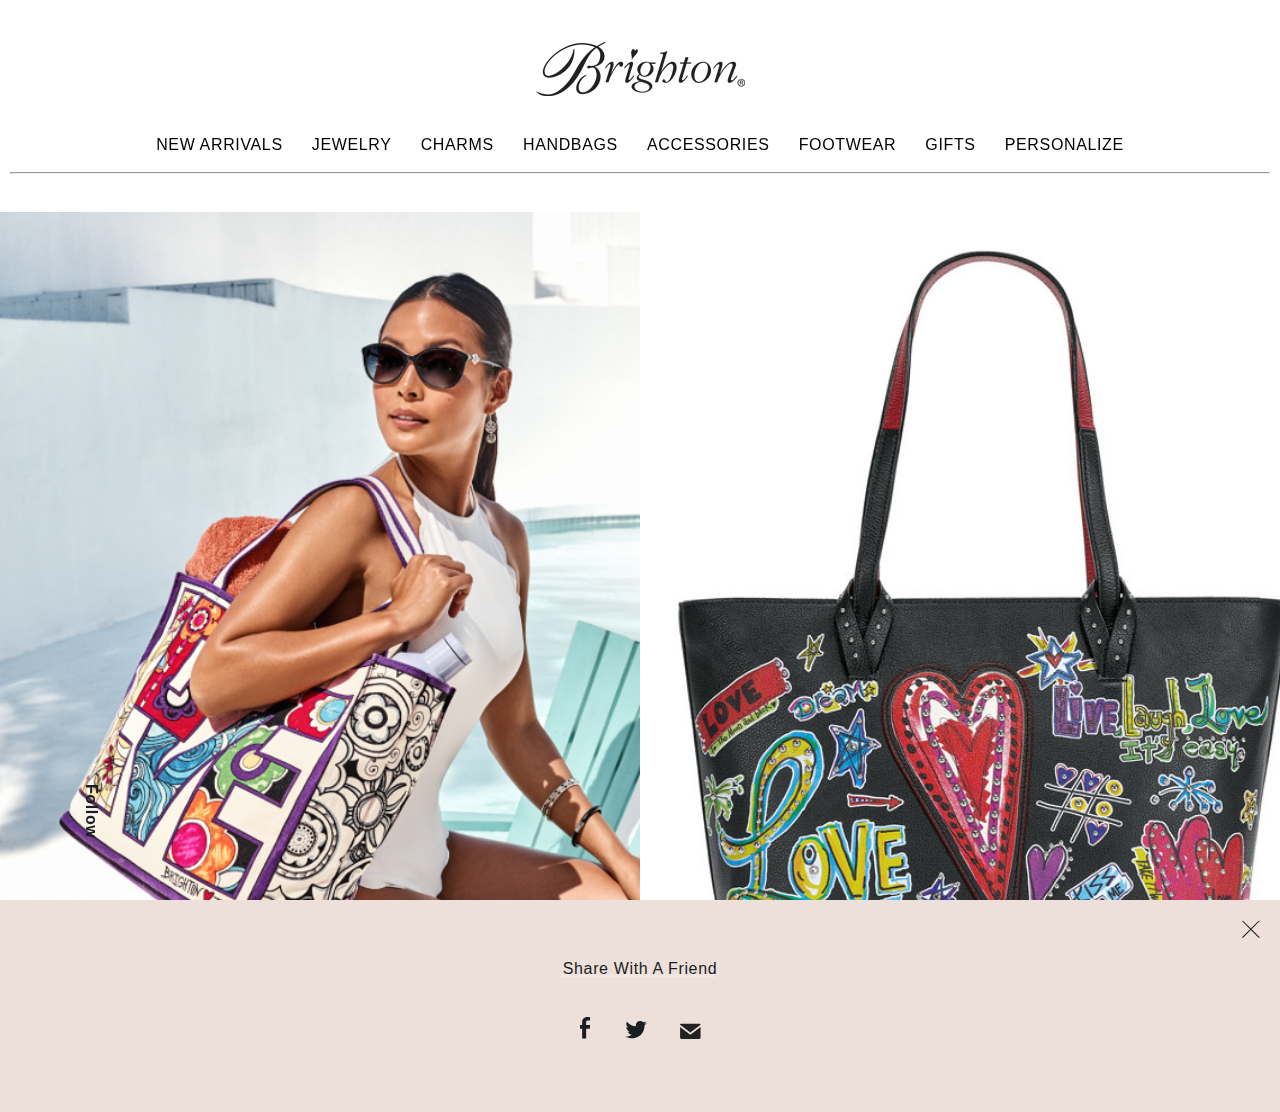
==== commit c684a407: "started the modernfeminime result page" ====
--- a/mybrightonstyle/index.html
+++ b/mybrightonstyle/index.html
@@ -1,10 +1,7 @@
  <!DOCTYPE html>
 <html>
-
-
-
+<head>
 <meta http-equiv="content-type" content="text/html;charset=utf-8" />
-<head>
 <meta charset="utf-8">
 <meta lang="en">
 <meta http-equiv="x-ua-compatible" content="ie=edge">
@@ -20,25 +17,6 @@
 <meta name="description" content="What's Your Brighton Style?" />
 <meta name="generator" content="SEOmatic" />
 <link rel="canonical" href="index.html" />
-
-
-
-
-<!-- <script type="application/ld+json">
-{
-    "@context": "http://schema.org",
-    "@type": "Corporation",
-    "name": "Hush",
-    "url": "http://whatsmystylepersonality.com",
-    "sameAs": ["https://twitter.com/hushhomewear","https://www.facebook.com/hushhomewear","https://plus.google.com/+hushhomewear","https://www.youtube.com/user/hushhomewear","https://www.youtube.com/c/hushhomewear","https://www.instagram.com/hushhomewear","https://www.pinterest.com/hushhome"],
-    "location": {
-        "@type": "Place",
-        "name": "Hush",
-        "url": "http://whatsmystylepersonality.com",
-        "sameAs": ["https://twitter.com/hushhomewear","https://www.facebook.com/hushhomewear","https://plus.google.com/+hushhomewear","https://www.youtube.com/user/hushhomewear","https://www.youtube.com/c/hushhomewear","https://www.instagram.com/hushhomewear","https://www.pinterest.com/hushhome"]
-    }
-}
-</script> -->
 
 <!-- WebSite -->
 
@@ -99,44 +77,46 @@
 	<section class="landing">
 			<div class="image-left slideshow1 slideshow">
 
-        <div style="background-image:url('../brighton/assets/Minimalist-Hero-Image-Left.jpg');"></div>
+        <div style="background-image:url('../brighton/assets/model1.jpg');"></div>
+        <div style="background-image:url('../brighton/assets/model2.jpg');"></div>
+        <div style="background-image:url('../brighton/assets/model3.jpg');"></div>
+        <div style="background-image:url('../brighton/assets/img4.jpg');"></div>
+
+        <div style="background-image:url('../brighton/assets/img1.jpg');"></div>
+        <div style="background-image:url('../brighton/assets/img2.jpg');"></div>
+        <div style="background-image:url('../brighton/assets/img3.jpg');"></div>
+        <div style="background-image:url('../brighton/assets/model4.jpg');"></div>
+
         <div style="background-image:url('../brighton/assets/Urban-Hero-Image-Left-1.jpg');"></div>
         <div style="background-image:url('../brighton/assets/mf.jpg');"></div>
         <div style="background-image:url('../brighton/assets/Colour-Riot-Hero-Image-Left.jpg');"></div>
-                          <div style="background-image:url('../brighton/assets/Minimalist-Hero-Image-Left.jpg');"></div>
+
         <div style="background-image:url('../brighton/assets/Urban-Hero-Image-Left-1.jpg');"></div>
         <div style="background-image:url('../brighton/assets/mf.jpg');"></div>
         <div style="background-image:url('../brighton/assets/Colour-Riot-Hero-Image-Left.jpg');"></div>
-                          <div style="background-image:url('../brighton/assets/Minimalist-Hero-Image-Left.jpg');"></div>
-        <div style="background-image:url('../brighton/assets/Urban-Hero-Image-Left-1.jpg');"></div>
-        <div style="background-image:url('../brighton/assets/mf.jpg');"></div>
-        <div style="background-image:url('../brighton/assets/Colour-Riot-Hero-Image-Left.jpg');"></div>
-                          <div style="background-image:url('../brighton/assets/Minimalist-Hero-Image-Left.jpg');"></div>
-        <div style="background-image:url('../brighton/assets/Urban-Hero-Image-Left-1.jpg');"></div>
-        <div style="background-image:url('../brighton/assets/mf.jpg');"></div>
-        <div style="background-image:url('../brighton/assets/Colour-Riot-Hero-Image-Left.jpg');"></div>
 
 
 
 			</div>
 			<div class="image-right slideshow2 slideshow">
 
-        <div style="background-image:url('../brighton/assets/Minimalist-Hero-Image-Right.jpg');"></div>
+        <div style="background-image:url('../brighton/assets/img1.jpg');"></div>
+        <div style="background-image:url('../brighton/assets/img2.jpg');"></div>
+        <div style="background-image:url('../brighton/assets/img3.jpg');"></div>
+        <div style="background-image:url('../brighton/assets/model4.jpg');"></div>
+
+        <div style="background-image:url('../brighton/assets/model1.jpg');"></div>
+        <div style="background-image:url('../brighton/assets/model2.jpg');"></div>
+        <div style="background-image:url('../brighton/assets/model3.jpg');"></div>
+        <div style="background-image:url('../brighton/assets/img4.jpg');"></div>
+
         <div style="background-image:url('../brighton/assets/Urban-Hero-Image-Right.jpg');"></div>
         <div style="background-image:url('../brighton/assets/mf2.jpg');"></div>
         <div style="background-image:url('../brighton/assets/Colour-Riot-Hero-Image-Right.jpg');"></div>
-                          <div style="background-image:url('../brighton/assets/Minimalist-Hero-Image-Right.jpg');"></div>
+
         <div style="background-image:url('../brighton/assets/Urban-Hero-Image-Right.jpg');"></div>
         <div style="background-image:url('../brighton/assets/mf2.jpg');"></div>
         <div style="background-image:url('../brighton/assets/Colour-Riot-Hero-Image-Right.jpg');"></div>
-                          <div style="background-image:url('../brighton/assets/Minimalist-Hero-Image-Right.jpg');"></div>
-        <div style="background-image:url('../brighton/assets/Urban-Hero-Image-Right.jpg');"></div>
-        <div style="background-image:url('../brighton/assets/mf2.jpg');"></div>
-        <div style="background-image:url('../brighton/assets/Colour-Riot-Hero-Image-Right.jpg');"></div>
-                          <div style="background-image:url('../brighton/assets/Minimalist-Hero-Image-Right.jpg');"></div>
-        <div style="background-image:url('../brighton/assets/Urban-Hero-Image-Right.jpg');"></div>
-        <div style="background-image:url('../brighton/assets/mf2.jpg');"></div>
-        <div style="background-image:url('../brighton/assets/Colour-Riot-Hero-Image-Right.jpg');"></div>
 			</div>
 			<div class="container">
 				<div class="wrap">
@@ -158,7 +138,7 @@
 							<a class="button" data-style="modernfeminine" href="#question2">a hand-crocheted straw clutch</a>
 						</div>
 						<div class="col s12 m6">
-							<a class="button" data-style="urban" href="#question2">a bag that’s crafted like a work of art/a>
+							<a class="button" data-style="urban" href="#question2">a bag that’s crafted like a work of art</a>
 						</div>
 						<div class="col s12 m6">
 							<a class="button" data-style="colourriot" href="#question2">a colorful, graphic oversized tote</a>
@@ -182,16 +162,16 @@
 					<h2 class="underline">It's time to start planning your perfect getaway - what is it??</h2>
 					<div class="answers row">
 						<div class="col s12 m6">
-							<a class="button" data-style="urban" href="#question3">Effortless and laid-back</a>
-						</div>
-						<div class="col s12 m6">
-							<a class="button" data-style="colourriot" href="#question3">I like to make a statement</a>
-						</div>
-						<div class="col s12 m6">
-							<a class="button" data-style="minimalist" href="#question3">Unstructured and monochrome</a>
-						</div>
-						<div class="col s12 m6">
-							<a class="button" data-style="modernfeminine" href="#question3">Pretty with detail</a>
+							<a class="button" data-style="urban" href="#question3">Glamping (camping out at a chic hotel)</a>
+						</div>
+						<div class="col s12 m6">
+							<a class="button" data-style="colourriot" href="#question3">Relaxing at a spa</a>
+						</div>
+						<div class="col s12 m6">
+							<a class="button" data-style="minimalist" href="#question3">Kicking back on a cruise</a>
+						</div>
+						<div class="col s12 m6">
+							<a class="button" data-style="modernfeminine" href="#question3">Living it up in the city</a>
 						</div>
 					</div>
 				</div>
@@ -206,19 +186,19 @@
 
 				<div class="wrap">
 					<p class="label">Question 3 of 7</p>
-					<h2 class="underline">Which personality do you most aspire to?</h2>
-					<div class="answers row">
-						<div class="col s12 m6">
-							<a class="button" data-style="colourriot" href="#question4">Risk-taker, lives life to the fullest</a>
-						</div>
-						<div class="col s12 m6">
-							<a class="button" data-style="minimalist" href="#question4">Total zen</a>
-						</div>
-						<div class="col s12 m6">
-							<a class="button" data-style="modernfeminine" href="#question4">Well-groomed, sophisticated</a>
-						</div>
-						<div class="col s12 m6">
-							<a class="button" data-style="urban" href="#question4">Trend-setter, laid back</a>
+					<h2 class="underline">You are running late to meet your girlfriends. What’s the one piece of jewelry you grab on your way out the door?</h2>
+					<div class="answers row">
+						<div class="col s12 m6">
+							<a class="button" data-style="colourriot" href="#question4">A multicolor necklace</a>
+						</div>
+						<div class="col s12 m6">
+							<a class="button" data-style="minimalist" href="#question4">Earrings with a hint of sparkle</a>
+						</div>
+						<div class="col s12 m6">
+							<a class="button" data-style="modernfeminine" href="#question4">My favorite charm bracelet</a>
+						</div>
+						<div class="col s12 m6">
+							<a class="button" data-style="urban" href="#question4">Statement Sunglasses</a>
 						</div>
 					</div>
 				</div>
@@ -236,16 +216,20 @@
 					<h2 class="underline">Pick one of the following outfits...</h2>
 					<div class="answers row">
 						<div class="col s12 m6">
-							<a class="button" data-style="minimalist" href="#question5">A wide-leg jumpsuit and white trainers</a>
-						</div>
-						<div class="col s12 m6">
-							<a class="button" data-style="modernfeminine" href="#question5">An off the shoulder floral dress </a>
-						</div>
-						<div class="col s12 m6">
-							<a class="button" data-style="urban" href="#question5">A military jacket, denim and a plain white tee </a>
-						</div>
-						<div class="col s12 m6">
-							<a class="button" data-style="colourriot" href="#question5">A bold knit with bright nails </a>
+              <!-- meridian collection -->
+							<a class="button" data-style="minimalist" href="#question5">Elegant design jewerly to go with any outfit</a>
+						</div>
+						<div class="col s12 m6">
+              <!-- Amulet collection -->
+							<a class="button" data-style="modernfeminine" href="#question5">Timeless amulets to have your jewelry evolve with your life.</a>
+						</div>
+						<div class="col s12 m6">
+              <!-- Ferrara collection -->
+							<a class="button" data-style="urban" href="#question5">Collection of accessories inspire by other places in the world.</a>
+						</div>
+						<div class="col s12 m6">
+              <!-- Tom Clancy -->
+							<a class="button" data-style="colourriot" href="#question5">A colorful, well design hand bag</a>
 						</div>
 					</div>
 				</div>
@@ -260,27 +244,27 @@
 
 				<div class="wrap">
 					<p class="label">Question 5 of 7</p>
-					<h2 class="underline">What does your ideal home look like?</h2>
-					<div class="answers row">
-						<div class="col s12 m6">
-							<a class="button" data-style="modernfeminine" href="#question6">Perfectly thought out with velvet cushions</a>
-						</div>
-						<div class="col s12 m6">
-							<a class="button" data-style="urban" href="#question6">Industrial – copper pipes, exposed brick</a>
-						</div>
-						<div class="col s12 m6">
-							<a class="button" data-style="colourriot" href="#question6">Statement wall in every room</a>
-						</div>
-						<div class="col s12 m6">
-							<a class="button" data-style="minimalist" href="#question6">All grey, every day</a>
-						</div>
-					</div>
-				</div>
-
-			</div>
-
-		</section>
-
+					<h2 class="underline">How would your friends describe you?</h2>
+					<div class="answers row">
+						<div class="col s12 m6">
+							<a class="button" data-style="modernfeminine" href="#question6">Kindhearted & sentimental</a>
+						</div>
+						<div class="col s12 m6">
+							<a class="button" data-style="urban" href="#question6">Adventurous & free-spirited</a>
+						</div>
+						<div class="col s12 m6">
+							<a class="button" data-style="colourriot" href="#question6">Friendly & fun-loving</a>
+						</div>
+						<div class="col s12 m6">
+							<a class="button" data-style="minimalist" href="#question6">Smart & articulate</a>
+						</div>
+					</div>
+				</div>
+
+			</div>
+
+		</section>
+<!-- href will link to the next question whenever you are done href="#results" meaning the last question just has to link to results -->
 		<section class="question" id="question6">
 
 			<div class="container">
@@ -334,6 +318,8 @@
 			</div>
 
 		</section>
+
+
 
 		<section id="result">
 			<div class="container">
@@ -362,11 +348,11 @@
 		<section id="follow" onclick="void(0)">
 			<span class="toggle">Follow</span>
 			<div class="links">
-				<a href="https://www.instagram.com/hushhomewear/" target="_blank"><img src="img/instagram.svg"></a>
-				<a href="https://www.facebook.com/hushhomewear" target="_blank"><img src="img/facebook.svg"></a>
-				<a href="https://twitter.com/hushhomewear" target="_blank"><img src="img/twitter.svg"></a>
-				<a href="https://uk.pinterest.com/hushhome/ target="_blank""><img src="img/pinterest.svg"></a>
-				<a href="https://plus.google.com/+hushhomewear" target="_blank"><img src="img/googleplus.svg"></a>
+				<a href="#" target="_blank"><img src="img/instagram.svg"></a>
+				<a href="#" target="_blank"><img src="img/facebook.svg"></a>
+				<a href="#" target="_blank"><img src="img/twitter.svg"></a>
+				<a href="#" target="_blank"><img src="img/twitter.svg"></a>
+				<a href="#" target="_blank"><img src="img/googleplus.svg"></a>
 			</div>
 		</section>
 
@@ -375,39 +361,21 @@
 			<div class="container">
 				<h4 class="underline">Share With A Friend</h4>
 				<p>
-					<a href="https://www.facebook.com/sharer/sharer.php?u=http%3A//whatsmystylepersonality.com" onClick="ga('send', 'event', { eventCategory: 'Facebook Share', eventAction: 'Share', eventLabel: 'Facebook Share'});" target="_blank"><img src="img/facebook.svg"></a>
-					<a href="https://twitter.com/home?status=I%20just%20took%20the%20%23myhushstyle%20quiz!%20Find%20out%20your%20style%20personality%20http%3A//whatsmystylepersonality.com" onClick="ga('send', 'event', { eventCategory: 'Twitter Share', eventAction: 'Share', eventLabel: 'Twitter Share'});" target="_blank"><img src="img/twitter.svg"></a>
-
-					<a href="mailto:?&subject=I just took the #myhushstyle quiz!&body=I%20just%20took%20the%20%23myhushstyle%20quiz!%20Find%20out%20your%20style%20personality%20http%3A//whatsmystylepersonality.com" onClick="ga('send', 'event', { eventCategory: 'Email Share', eventAction: 'Share', eventLabel: 'Email Share'});"><img src="img/email.svg"></a>
+					<a href="#" onClick="ga('send', 'event', { eventCategory: 'Facebook Share', eventAction: 'Share', eventLabel: 'Facebook Share'});" target="_blank"><img src="img/facebook.svg"></a>
+					<a href="#" onClick="ga('send', 'event', { eventCategory: 'Twitter Share', eventAction: 'Share', eventLabel: 'Twitter Share'});" target="_blank"><img src="img/twitter.svg"></a>
+
+					<a href="mailto:?&subject=I just took the #mybrightonstyle quiz!&body=I%20just%20took%20the%20%23myhushstyle%20quiz!%20Find%20out%20your%20style%20personality%20http%3A//whatsmystylepersonality.com" onClick="ga('send', 'event', { eventCategory: 'Email Share', eventAction: 'Share', eventLabel: 'Email Share'});"><img src="img/email.svg"></a>
 				</p>
 			</div>
 		</section>
 
 	</footer>
 
-	<script>
-  (function(i,s,o,g,r,a,m){i['GoogleAnalyticsObject']=r;i[r]=i[r]||function(){
-  (i[r].q=i[r].q||[]).push(arguments)},i[r].l=1*new Date();a=s.createElement(o),
-  m=s.getElementsByTagName(o)[0];a.async=1;a.src=g;m.parentNode.insertBefore(a,m)
-  })(window,document,'script','../www.google-analytics.com/analytics.js','ga');
-
-  ga('create', 'UA-92221153-1', 'auto');
-  ga('send', 'pageview');
-
-</script>
-
-	<svg version="1.1" xmlns="http://www.w3.org/2000/svg" xmlns:xlink="http://www.w3.org/1999/xlink" style="display: none;">
-		<defs>
-		<g id="paint">
-	    <path d="M603.9932,490.663 C608.5862,491.349 612.8442,489.966 617.0642,488.473 C617.9122,488.172 618.6202,487.477 619.3932,486.963 C618.5172,486.85 617.6322,486.591 616.7682,486.649 C612.3312,486.944 607.9052,487.438 603.4652,487.617 C601.3952,487.7 599.5482,488.146 597.8312,489.223 C597.3932,489.498 597.0382,489.905 596.6452,490.25 C597.1852,490.388 597.7232,490.63 598.2662,490.644 C600.1742,490.693 602.0842,490.663 603.9932,490.663 M724.5512,444.687 C724.5422,444.613 724.5342,444.539 724.5252,444.464 C721.1042,444.973 717.6582,445.359 714.2672,446.024 C710.6372,446.737 707.0742,447.783 703.4542,448.555 C699.5912,449.379 695.6772,449.971 691.8182,450.815 C688.1252,451.622 684.4662,452.588 680.8072,453.545 C675.7902,454.856 670.7862,456.215 665.7842,457.583 C665.3842,457.692 665.0452,458.023 664.6782,458.252 C665.1402,458.37 665.6252,458.645 666.0622,458.582 C668.5052,458.23 670.9602,457.899 673.3682,457.365 C677.0582,456.547 680.7112,455.565 684.3822,454.662 C685.8212,454.309 687.2582,453.94 688.7102,453.65 C692.5852,452.877 696.4842,452.219 700.3422,451.374 C705.7212,450.196 711.0662,448.859 716.4392,447.653 C718.5252,447.185 720.6532,446.902 722.7562,446.508 C724.4542,446.191 726.1462,445.843 727.8352,445.481 C728.0262,445.44 728.1782,445.214 728.3482,445.074 C728.1632,444.945 727.9822,444.711 727.7922,444.705 C726.7132,444.669 725.6312,444.687 724.5512,444.687 M328.9342,476.57 C328.9352,476.591 328.9372,476.612 328.9392,476.632 C330.0972,476.54 331.2842,476.576 332.4092,476.333 C336.4292,475.462 340.4262,474.484 344.4372,473.573 C346.5252,473.098 348.6392,472.74 350.7152,472.223 C353.9882,471.407 357.2262,470.447 360.5022,469.646 C365.1402,468.51 369.8162,467.523 374.4472,466.362 C379.0752,465.202 383.6532,463.843 388.2822,462.685 C392.8342,461.547 397.4282,460.58 401.9852,459.46 C402.5442,459.322 402.9842,458.704 403.4802,458.309 C402.9432,458.08 402.4012,457.649 401.8722,457.664 C400.8992,457.691 399.9242,457.943 398.9662,458.166 C396.9612,458.633 394.9652,459.133 392.9692,459.635 C389.6182,460.478 386.2642,461.305 382.9242,462.189 C380.0562,462.948 377.2272,463.863 374.3442,464.552 C370.7432,465.413 367.0942,466.077 363.4822,466.894 C359.6342,467.764 355.8112,468.744 351.9642,469.619 C348.5112,470.404 345.0392,471.1 341.5802,471.856 C340.6192,472.067 339.6652,472.591 338.7222,472.558 C334.8432,472.426 331.1192,473.018 327.5892,474.623 C326.8522,474.958 326.2602,475.611 325.6012,476.118 C326.2962,476.268 326.9862,476.449 327.6872,476.558 C328.0932,476.622 328.5172,476.57 328.9342,476.57 M454.0282,490.647 C454.0372,490.724 454.0462,490.8 454.0552,490.877 C457.8272,490.459 461.5972,490.022 465.3712,489.627 C469.2302,489.224 473.0932,488.863 476.9542,488.48 C477.1182,488.464 477.2772,488.403 477.4412,488.374 C480.7582,487.781 484.0742,487.186 487.3932,486.6 C489.7472,486.183 492.1192,485.848 494.4572,485.354 C498.4792,484.504 502.4702,483.505 506.4952,482.669 C510.3642,481.866 514.2772,481.275 518.1372,480.435 C521.7512,479.648 525.2992,478.55 528.9172,477.781 C534.3912,476.617 539.9042,475.633 545.3952,474.545 C546.9292,474.24 548.4872,473.952 549.9442,473.415 C550.4122,473.242 550.5932,472.292 550.9052,471.697 C550.4462,471.593 549.9562,471.33 549.5332,471.412 C548.0802,471.694 546.6592,472.141 545.2092,472.443 C543.1112,472.88 540.9922,473.216 538.8932,473.648 C536.5572,474.128 534.2322,474.665 531.9032,475.181 C528.2872,475.983 524.6812,476.835 521.0522,477.574 C518.6322,478.068 516.1562,478.299 513.7462,478.832 C510.0512,479.65 506.4202,480.765 502.7122,481.504 C497.0632,482.628 491.3812,483.601 485.6952,484.521 C480.9802,485.283 476.2532,486.036 471.5032,486.503 C465.9082,487.053 460.2832,487.293 454.6702,487.661 C454.1732,487.693 453.6502,487.584 453.1762,487.696 C451.5732,488.077 449.9702,488.476 448.4062,488.989 C448.0322,489.111 447.8102,489.7 447.5182,490.075 C447.9402,490.266 448.3562,490.606 448.7842,490.621 C450.5302,490.684 452.2792,490.647 454.0282,490.647 M600.5142,495.86 C598.2352,495.507 595.5212,495.231 592.8772,494.641 C589.8672,493.968 588.8412,492.511 589.1562,489.458 C589.2982,488.089 589.1582,487.57 587.6292,487.528 C586.0882,487.484 584.5512,487.045 583.0262,486.714 C579.8872,486.031 576.7202,485.436 573.6402,484.542 C572.1012,484.096 570.4152,483.371 569.3452,482.248 C566.6652,479.438 563.6222,478.252 559.7522,478.505 C557.7342,478.637 555.6612,477.802 553.6282,477.869 C550.9302,477.958 548.2212,478.368 545.5632,478.879 C541.2762,479.703 537.0262,480.72 532.7612,481.66 C531.1482,482.015 529.5402,482.387 527.9272,482.737 C523.4152,483.715 518.8972,484.666 514.3902,485.662 C510.3652,486.551 506.3592,487.528 502.3282,488.384 C499.9872,488.88 497.6052,489.176 495.2542,489.629 C492.7462,490.112 490.2532,490.671 487.7552,491.204 C487.4312,491.273 487.1222,491.432 486.7972,491.468 C483.0972,491.876 479.3872,492.203 475.6972,492.683 C471.8542,493.182 468.0312,493.825 464.1992,494.405 C464.0342,494.43 463.8712,494.471 463.7052,494.481 C457.9972,494.835 452.2922,495.294 446.5792,495.47 C444.9042,495.522 443.1112,494.989 441.5432,494.322 C440.2042,493.752 439.1682,492.788 439.7972,490.79 C440.5682,488.338 439.8592,487.544 437.3122,487.61 C435.0832,487.667 433.0562,487.252 431.0912,486.187 C430.3312,485.776 429.3522,485.649 428.4642,485.612 C424.4982,485.446 420.9862,484.257 418.1902,481.323 C416.3042,479.343 414.0592,478.377 411.2702,478.565 C409.2802,478.698 407.2702,478.518 405.2732,478.592 C403.4582,478.659 402.1472,477.819 401.4302,476.316 C400.7602,474.912 401.1472,473.535 401.9322,472.079 C403.7292,468.741 406.2332,466.309 409.6612,464.734 C410.1332,464.517 410.3842,463.819 410.7382,463.344 C410.1502,463.13 409.5092,462.648 408.9842,462.751 C407.2912,463.084 405.6432,463.644 403.9712,464.091 C403.2582,464.282 402.5292,464.418 401.8052,464.567 C399.1462,465.112 396.4752,465.604 393.8292,466.206 C390.5292,466.956 387.2462,467.782 383.9622,468.602 C380.6012,469.441 377.2492,470.319 373.8892,471.167 C370.6892,471.975 367.4882,472.786 364.2802,473.561 C360.3542,474.509 356.4282,475.454 352.4882,476.34 C348.8642,477.155 345.2192,477.881 341.5872,478.663 C339.9722,479.011 338.3752,479.448 336.7532,479.758 C334.9782,480.098 333.1922,480.447 331.3942,480.601 C327.1062,480.968 322.8122,481.329 318.5132,481.459 C317.1812,481.499 315.7372,480.97 314.5042,480.371 C312.9202,479.602 312.8552,478.581 314.0052,477.164 C314.3722,476.713 314.9232,476.357 315.1412,475.851 C315.4742,475.074 315.5922,474.204 315.8022,473.374 C314.9712,473.241 314.1342,472.972 313.3122,473.012 C312.3372,473.058 311.3592,473.586 310.4112,473.516 C308.9612,473.409 307.5342,472.975 306.1002,472.668 C304.4242,472.308 302.7432,471.602 301.0772,471.636 C297.3992,471.712 294.3542,470.396 291.9442,467.833 C289.6722,465.417 287.2012,464.123 283.8162,464.547 C281.9272,464.783 279.9882,464.611 278.0722,464.657 C276.7882,464.687 275.7382,464.265 275.2222,463.055 C274.6972,461.824 275.1442,460.705 276.1212,459.922 C279.4692,457.235 282.8672,454.609 286.2532,451.969 C286.4452,451.819 286.7632,451.804 286.9132,451.631 C287.5632,450.887 288.1732,450.107 288.7972,449.339 C287.8022,449.158 286.7512,448.674 285.8242,448.849 C282.6612,449.448 281.1522,448.74 279.6302,445.926 C278.9792,444.723 279.1322,443.825 280.0522,443.06 C282.2122,441.263 284.2622,439.231 286.6842,437.88 C290.1032,435.972 291.1142,432.963 290.9632,429.585 C290.8282,426.57 291.9462,424.916 294.4122,423.35 C301.0442,419.137 307.4882,414.628 314.0102,410.241 C315.3162,409.363 316.6542,408.531 317.9442,407.63 C319.3322,406.661 319.3712,405.813 318.1192,404.679 C316.7822,403.468 315.2172,402.443 314.1192,401.049 C311.5762,397.821 308.4012,398.304 305.0562,399.049 C303.8582,399.316 302.6142,399.515 301.3942,399.5 C300.0982,399.485 299.1942,398.722 299.0722,397.348 C298.9552,396.026 299.8832,395.7 300.9562,395.501 C302.4112,395.232 303.8572,394.912 305.3002,394.584 C306.9972,394.197 308.5872,393.907 309.1362,391.692 C309.6932,389.447 311.9342,389.173 313.8612,388.622 C315.2702,388.219 316.6922,387.702 317.9362,386.952 C318.4932,386.616 318.8982,385.569 318.8622,384.871 C318.8382,384.418 317.9472,383.902 317.3492,383.607 C315.3302,382.61 313.3642,382.496 311.1292,383.363 C308.7432,384.288 306.3772,383.097 304.2282,382.056 C302.9812,381.451 302.8922,380.336 303.9442,379.177 C305.5232,377.439 307.6962,376.913 309.7582,376.709 C312.4862,376.44 313.9772,374.618 315.6482,372.978 C316.0052,372.628 315.7802,371.589 315.6712,370.891 C315.5842,370.336 314.9672,369.729 315.0972,369.299 C315.6942,367.32 316.3302,365.391 315.1472,363.414 C316.2382,362.496 317.2292,360.99 318.4422,360.783 C320.9832,360.349 323.0322,359.31 324.6792,357.475 C326.3002,355.668 328.4762,355.203 330.6332,354.666 C333.9922,353.829 337.3862,353.13 340.7392,352.269 C345.3722,351.08 349.9892,349.82 354.5992,348.542 C358.1802,347.549 361.7422,346.485 365.3102,345.447 C369.6692,344.18 374.0062,342.827 378.3912,341.656 C383.5672,340.275 388.7662,338.97 393.9892,337.781 C397.8482,336.903 401.7752,336.328 405.6452,335.498 C409.2722,334.72 412.8542,333.736 416.4772,332.938 C418.7322,332.441 421.0202,332.077 423.3052,331.732 C426.1662,331.3 429.0392,330.959 431.9052,330.559 C435.7402,330.024 439.5612,329.334 443.4132,329.008 C444.5772,328.909 445.8752,329.692 447.0252,330.251 C450.4912,331.934 453.7622,334.08 457.9232,333.667 C459.9862,333.463 462.0892,333.709 464.1682,333.621 C466.7732,333.51 468.6222,334.897 470.0262,336.756 C471.4712,338.67 471.1872,340.263 469.5082,342.448 C469.0042,343.104 468.3662,343.657 467.7892,344.257 C466.0122,346.105 466.0992,346.58 468.5362,347.315 C469.3042,347.547 470.1932,347.57 470.9962,347.463 C474.1002,347.049 477.1832,346.475 480.2902,346.097 C482.4012,345.84 483.9762,348.097 483.2162,350.103 C482.7482,351.335 482.4252,352.645 481.7892,353.781 C481.3882,354.497 480.5782,355.037 479.8502,355.494 C479.4732,355.731 478.8692,355.579 478.3802,355.667 C475.5342,356.178 474.3282,358.145 475.1492,360.906 C476.0842,364.054 475.7412,365.472 472.7172,367.117 C470.6462,368.244 469.6892,369.545 470.0422,371.835 C470.0792,372.073 470.0712,372.384 469.9462,372.569 C467.5422,376.148 467.0682,381.213 461.9562,382.735 C461.0032,383.019 460.1892,383.961 459.4612,384.741 C459.0242,385.209 458.8792,385.949 458.6032,386.567 C459.3332,386.873 460.0982,387.498 460.7872,387.423 C462.7472,387.208 464.6762,386.713 466.6162,386.318 C469.3602,385.759 472.1012,385.183 474.8462,384.627 C479.4512,383.695 484.0552,382.756 488.6662,381.855 C490.7722,381.443 492.8872,381.071 495.0092,380.758 C497.9512,380.326 500.9162,380.038 503.8492,379.555 C506.7722,379.074 509.6642,378.409 512.5762,377.861 C514.6832,377.465 516.7962,377.091 518.9152,376.771 C521.7752,376.339 524.6542,376.024 527.5072,375.557 C530.5162,375.065 533.5032,374.444 536.5032,373.899 C538.6142,373.515 540.7262,373.129 542.8472,372.807 C545.7062,372.373 548.5832,372.053 551.4352,371.583 C554.4402,371.088 557.4222,370.455 560.4212,369.918 C563.0202,369.454 565.6342,369.073 568.2312,368.596 C573.0142,367.717 577.7862,366.775 582.5702,365.901 C585.1692,365.426 587.7812,365.012 590.3942,364.615 C594.6412,363.969 597.8532,366.47 601.1762,368.403 C602.4652,369.153 603.6192,369.745 605.0932,369.595 C607.7142,369.33 610.3412,369.11 612.9522,368.769 C615.3082,368.461 620.0342,372.261 619.7072,374.585 C619.5282,375.859 618.4572,377.021 617.7292,378.196 C617.5772,378.441 617.1022,378.463 616.8812,378.69 C616.0562,379.541 615.2742,380.434 614.4762,381.311 C615.3952,381.789 616.3152,382.266 617.2342,382.745 C619.8122,384.088 622.1772,382.241 624.6742,382.222 C626.0542,382.212 627.4482,381.558 628.8042,381.652 C629.8232,381.723 631.2992,382.288 631.6542,383.057 C632.0862,383.991 631.7062,385.411 631.3952,386.544 C631.1222,387.542 630.5452,388.491 629.9422,389.349 C629.5662,389.885 628.9472,390.33 628.3412,390.608 C626.7802,391.326 625.0662,391.766 623.6172,392.651 C622.9492,393.059 622.7582,394.248 622.3522,395.083 C623.3982,395.494 624.4932,396.344 625.4822,396.236 C629.2462,395.825 632.9852,395.157 636.7152,394.486 C641.5022,393.625 646.2612,392.609 651.0522,391.774 C653.9822,391.264 656.9612,391.038 659.8962,390.554 C662.8212,390.072 665.7142,389.407 668.6292,388.861 C670.8182,388.451 673.0122,388.059 675.2162,387.737 C678.1572,387.308 681.1212,387.027 684.0542,386.549 C686.8972,386.084 689.7092,385.426 692.5432,384.899 C694.8982,384.461 697.2522,383.924 699.6312,383.725 C705.3312,383.248 711.0732,383.177 716.7482,382.517 C725.0302,381.553 733.3362,381.806 741.6302,381.496 C744.1802,381.401 746.7102,380.827 749.2602,380.703 C750.3532,380.65 751.4942,381.124 752.5752,381.475 C753.2772,381.703 753.9492,382.082 754.5692,382.493 C759.1022,385.499 764.1642,385.774 769.3902,385.653 C771.1232,385.612 773.0342,386.123 774.5862,386.922 C777.7212,388.539 777.9922,392.079 775.5262,394.624 C774.6082,395.57 772.6732,396.321 773.4652,397.858 C773.8172,398.54 775.8472,398.567 777.1032,398.525 C778.9852,398.462 780.8522,398.02 782.7352,397.842 C785.0182,397.627 787.4612,396.947 789.1732,399.246 C789.5892,399.805 790.1102,400.715 789.9232,401.218 C789.2752,402.961 788.5962,404.819 787.4152,406.19 C786.6742,407.05 785.0382,407.308 783.7552,407.488 C782.3152,407.691 780.8162,407.629 780.2442,409.276 C779.6782,410.906 780.0372,412.33 781.4182,413.544 C781.9452,414.007 782.5372,415.334 782.3542,415.515 C781.2122,416.646 779.9312,417.69 778.5422,418.499 C777.9002,418.874 776.8922,418.557 776.0852,418.723 C774.3752,419.072 774.0912,420.016 775.2222,421.337 C777.2242,423.676 777.1902,423.647 775.1182,426.064 C774.6142,426.652 774.1182,427.503 774.1262,428.227 C774.1492,430.3 772.9672,431.533 771.3962,432.373 C769.1352,433.582 766.7342,434.527 764.4282,435.657 C763.9052,435.913 763.2332,436.424 763.1632,436.896 C763.0902,437.394 763.6252,438.005 763.9572,438.527 C764.0752,438.713 764.4572,438.73 764.5782,438.916 C765.0042,439.568 765.7682,440.345 765.6482,440.915 C765.5162,441.541 764.6282,442.211 763.9262,442.468 C762.6162,442.948 761.2112,443.361 759.8292,443.419 C754.4052,443.645 749.2452,445.098 744.0312,446.41 C740.1982,447.374 736.2472,447.861 732.3792,448.7 C728.6752,449.502 725.0252,450.554 721.3222,451.367 C717.4532,452.216 713.5362,452.849 709.6642,453.69 C705.9612,454.495 702.2972,455.48 698.6012,456.32 C695.0612,457.126 691.4962,457.818 687.9532,458.612 C684.1722,459.46 680.4072,460.385 676.6292,461.249 C673.0912,462.058 669.5342,462.789 666.0042,463.631 C662.2192,464.533 658.4622,465.584 655.3152,468.004 C654.6752,468.496 654.0602,469.479 654.0482,470.245 C654.0162,472.409 652.8102,473.601 651.1332,474.531 C646.4052,477.154 641.4332,479.183 636.2432,480.71 C635.3052,480.986 634.5052,481.73 633.6422,482.257 C634.5742,482.133 635.5192,482.07 636.4342,481.872 C637.9652,481.541 639.4762,480.838 640.9962,480.833 C642.2052,480.83 643.6152,481.389 644.5682,482.156 C645.4342,482.854 645.1602,484.115 643.9642,484.549 C641.8762,485.307 639.7232,485.886 637.5992,486.548 C634.6082,487.482 631.6112,488.403 628.6292,489.366 C623.3632,491.066 618.1792,493.088 612.8212,494.411 C609.0002,495.355 604.9522,495.374 600.5142,495.86" stroke="none" fill-rule="evenodd"></path>
-		</g>
-		</defs>
-	</svg>
 
 
 </body>
 
 
 
-<!-- Mirrored from whatsmystylepersonality.com/ by HTTrack Website Copier/3.x [XR&CO'2014], Fri, 22 Jun 2018 03:25:18 GMT -->
+
 </html>
--- a/mybrightonstyle/css/global.css
+++ b/mybrightonstyle/css/global.css
@@ -180,7 +180,8 @@
 
 .landing .container h1 {
 	font-size: 3.5em;
-	color: #fff;
+	font-weight: 800;
+	color: #5788a2;
 	margin: 0;
 	width: 100%;
 	line-height: 1em;
@@ -195,8 +196,8 @@
 .landing .button {
 	height: 40px;
 	line-height: 40px;
-	border: 1px solid #fff;
-	color: #fff;
+	border: 1px solid #5788a2;
+	color: #5788a2;
 	text-transform: uppercase;
 	font-size: 0.8em;
 	text-decoration: none;
@@ -207,8 +208,8 @@
 }
 
 .landing .button:hover {
-	background: #fff;
-	color: #191e22;
+	background: #5788a2;
+	color: white;
 }
 
 .landing .slideshow {
@@ -395,7 +396,7 @@
 bottom:0;
 left:0;
 animation: wipe 1.5s forwards;
-background: #F0DFD7;
+background: #5788a2;
 }
 
 @keyframes wipe {
@@ -430,7 +431,7 @@
 
 .question .answers .button {
 	padding: 10px 5px 10px 5px;
-	border: 1px solid #F0DFD7;
+	border: 1px solid #5788a2;
 	text-transform: uppercase;
 	font-size: 0.6em;
 	color: #191e22;
@@ -484,7 +485,8 @@
 }
 
 .answers .button:hover {
-	background: #F0DFD7;
+	background: #5788a2;
+	color: white;
 }
 
 #email .row {
@@ -675,6 +677,7 @@
 #follow .toggle {
 	display: block;
 	transform: rotate(90deg);
+	font-weight: 800;
 }
 
 #follow .links {
@@ -755,7 +758,7 @@
 
 .banner .container h1 {
 	font-size: 5em;
-	color: #fff;
+	color: #5987A0;
 	margin: 0;
 	width: 100%;
 	line-height: 1em;
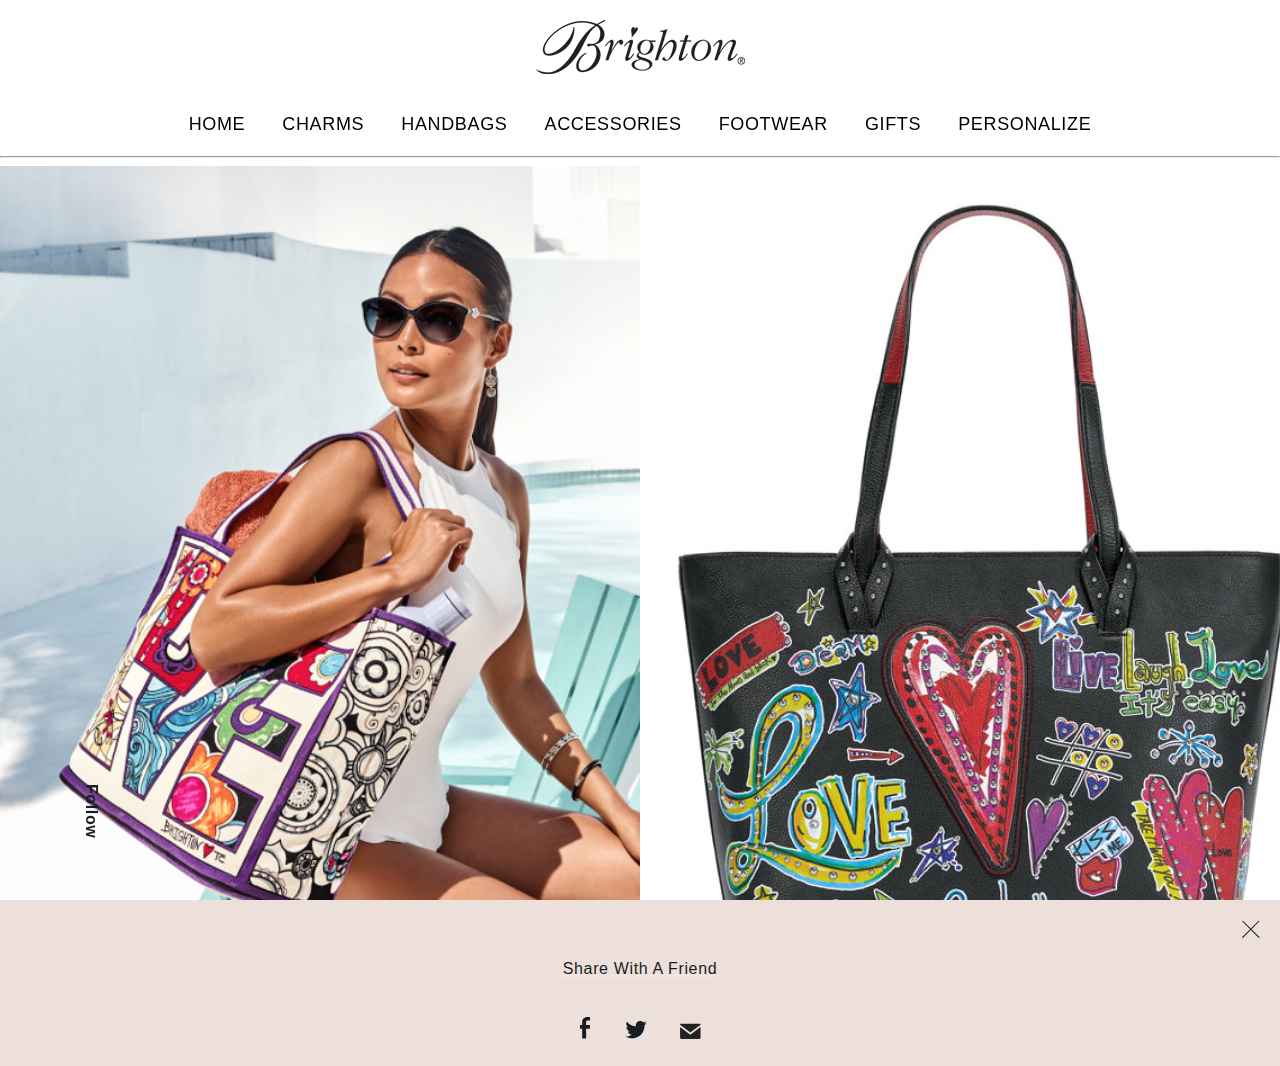
==== commit 7569cfec: "Fix things on August 2nd" ====
--- a/mybrightonstyle/index.html
+++ b/mybrightonstyle/index.html
@@ -55,7 +55,7 @@
 
 <body id="" class="landing">
 
-  <div class="header">
+  <!-- <div class="header">
   		<a href="#default" class="logo"><img src="img/brighton_logo.png" alt=""></a>
   		<div class="header-right">
 			<a class="active" href="#home">NEW ARRIVALS</a>
@@ -68,7 +68,36 @@
 			<a href="#">PERSONALIZE</a>
   		</div>
 		<hr>
-	</div>
+	</div> -->
+  <a href="#default" class="logo"><img src="img/brighton_logo.png" alt=""></a>
+  <div class="topnav" id="myTopnav">
+
+    <a href="#" class="">HOME</a>
+    <a href="#">CHARMS</a>
+    <a href="#">HANDBAGS</a>
+    <a href="#" class="">ACCESSORIES</a>
+    <a href="#">FOOTWEAR</a>
+    <a href="#">GIFTS</a>
+    <a href="#">PERSONALIZE</a>
+    <div class="dropdown">
+      <button class="dropbtn">
+        <i class="fa fa-caret-down"></i>
+      </button>
+      <div class="dropdown-content">
+        <a href="#home" class="">Menu</a>
+        <a href="#" class="">JEWELRY</a>
+        <a href="#">CHARMS</a>
+        <a href="#">HANDBAGS</a>
+        <a href="#" class="">ACCESSORIES</a>
+        <a href="#">FOOTWEAR</a>
+        <a href="#">GIFTS</a>
+        <a href="#">PERSONALIZE</a>
+      </div>
+    </div>
+    <a href="javascript:void(0);" class="icon" onclick="myFunction()">&#9776;</a>
+
+  </div>
+  <hr>
 
 	<main>
 
@@ -77,46 +106,31 @@
 	<section class="landing">
 			<div class="image-left slideshow1 slideshow">
 
-        <div style="background-image:url('../brighton/assets/model1.jpg');"></div>
-        <div style="background-image:url('../brighton/assets/model2.jpg');"></div>
-        <div style="background-image:url('../brighton/assets/model3.jpg');"></div>
-        <div style="background-image:url('../brighton/assets/img4.jpg');"></div>
-
-        <div style="background-image:url('../brighton/assets/img1.jpg');"></div>
-        <div style="background-image:url('../brighton/assets/img2.jpg');"></div>
-        <div style="background-image:url('../brighton/assets/img3.jpg');"></div>
-        <div style="background-image:url('../brighton/assets/model4.jpg');"></div>
-
-        <div style="background-image:url('../brighton/assets/Urban-Hero-Image-Left-1.jpg');"></div>
-        <div style="background-image:url('../brighton/assets/mf.jpg');"></div>
-        <div style="background-image:url('../brighton/assets/Colour-Riot-Hero-Image-Left.jpg');"></div>
-
-        <div style="background-image:url('../brighton/assets/Urban-Hero-Image-Left-1.jpg');"></div>
-        <div style="background-image:url('../brighton/assets/mf.jpg');"></div>
-        <div style="background-image:url('../brighton/assets/Colour-Riot-Hero-Image-Left.jpg');"></div>
+        <div id="image-left-slide-1" style="background-image:url('../brighton/assets/model1.jpg');"></div>
+        <div id="image-left-slide-2" style="background-image:url('../brighton/assets/model2.jpg');"></div>
+        <div id="image-left-slide-3" style="background-image:url('../brighton/assets/model3.jpg');"></div>
+        <div id="image-left-slide-4" style="background-image:url('../brighton/assets/img4.jpg');"></div>
+
+        <div id="image-left-slide-5" style="background-image:url('../brighton/assets/img1.jpg');"></div>
+        <div id="image-left-slide-6" style="background-image:url('../brighton/assets/img2.jpg');"></div>
+        <div id="image-left-slide-7" style="background-image:url('../brighton/assets/img3.jpg');"></div>
+        <div id="image-left-slide-8" style="background-image:url('../brighton/assets/model4.jpg');"></div>
 
 
 
 			</div>
 			<div class="image-right slideshow2 slideshow">
 
-        <div style="background-image:url('../brighton/assets/img1.jpg');"></div>
-        <div style="background-image:url('../brighton/assets/img2.jpg');"></div>
-        <div style="background-image:url('../brighton/assets/img3.jpg');"></div>
-        <div style="background-image:url('../brighton/assets/model4.jpg');"></div>
-
-        <div style="background-image:url('../brighton/assets/model1.jpg');"></div>
-        <div style="background-image:url('../brighton/assets/model2.jpg');"></div>
-        <div style="background-image:url('../brighton/assets/model3.jpg');"></div>
-        <div style="background-image:url('../brighton/assets/img4.jpg');"></div>
-
-        <div style="background-image:url('../brighton/assets/Urban-Hero-Image-Right.jpg');"></div>
-        <div style="background-image:url('../brighton/assets/mf2.jpg');"></div>
-        <div style="background-image:url('../brighton/assets/Colour-Riot-Hero-Image-Right.jpg');"></div>
-
-        <div style="background-image:url('../brighton/assets/Urban-Hero-Image-Right.jpg');"></div>
-        <div style="background-image:url('../brighton/assets/mf2.jpg');"></div>
-        <div style="background-image:url('../brighton/assets/Colour-Riot-Hero-Image-Right.jpg');"></div>
+        <div id="image-right-slide-1" style="background-image:url('../brighton/assets/img1.jpg');"></div>
+        <div id="image-right-slide-2" style="background-image:url('../brighton/assets/img2.jpg');"></div>
+        <div id="image-right-slide-3" style="background-image:url('../brighton/assets/img3.jpg');"></div>
+        <div id="image-right-slide-4" style="background-image:url('../brighton/assets/model4.jpg');"></div>
+
+        <div id="image-right-slide-5" style="background-image:url('../brighton/assets/model1.jpg');"></div>
+        <div id="image-right-slide-6" style="background-image:url('../brighton/assets/model2.jpg');"></div>
+        <div id="image-right-slide-7" style="background-image:url('../brighton/assets/model3.jpg');"></div>
+        <div id="image-right-slide-8" style="background-image:url('../brighton/assets/img4.jpg');"></div>
+
 			</div>
 			<div class="container">
 				<div class="wrap">
@@ -129,7 +143,7 @@
 		<section class="question" id="question1">
 
 			<div class="container">
-
+<!-- For the questions try to change from using words to images the way to do it is take out display block and take off border dont forget dominique use the inspect in the web browser to find out -->
 				<div class="wrap">
 					<p class="label">Question 1 of 7</p>
 					<h2 class="underline">You are most likely to leave the house carrying</h2>
@@ -221,11 +235,11 @@
 						</div>
 						<div class="col s12 m6">
               <!-- Amulet collection -->
-							<a class="button" data-style="modernfeminine" href="#question5">Timeless amulets to have your jewelry evolve with your life.</a>
+							<a class="button" data-style="modernfeminine" href="#question5">Timeless amulets to have your jewelry evolve.</a>
 						</div>
 						<div class="col s12 m6">
               <!-- Ferrara collection -->
-							<a class="button" data-style="urban" href="#question5">Collection of accessories inspire by other places in the world.</a>
+							<a class="button" data-style="urban" href="#question5">Collection of accessories inspire by other places.</a>
 						</div>
 						<div class="col s12 m6">
               <!-- Tom Clancy -->
@@ -364,7 +378,7 @@
 					<a href="#" onClick="ga('send', 'event', { eventCategory: 'Facebook Share', eventAction: 'Share', eventLabel: 'Facebook Share'});" target="_blank"><img src="img/facebook.svg"></a>
 					<a href="#" onClick="ga('send', 'event', { eventCategory: 'Twitter Share', eventAction: 'Share', eventLabel: 'Twitter Share'});" target="_blank"><img src="img/twitter.svg"></a>
 
-					<a href="mailto:?&subject=I just took the #mybrightonstyle quiz!&body=I%20just%20took%20the%20%23myhushstyle%20quiz!%20Find%20out%20your%20style%20personality%20http%3A//whatsmystylepersonality.com" onClick="ga('send', 'event', { eventCategory: 'Email Share', eventAction: 'Share', eventLabel: 'Email Share'});"><img src="img/email.svg"></a>
+					<a href="mailto:?&subject=I just took the #mybrightonstyle quiz!&body=brighton.com" onClick="ga('send', 'event', { eventCategory: 'Email Share', eventAction: 'Share', eventLabel: 'Email Share'});"><img src="img/email.svg"></a>
 				</p>
 			</div>
 		</section>
--- a/mybrightonstyle/css/global.css
+++ b/mybrightonstyle/css/global.css
@@ -59,6 +59,136 @@
 	position: relative;
 }
 
+/* NEW HEADER CSS */
+/* Add a black background color to the top navigation */
+
+.logo {
+	display: block;
+	font-size: 25px;
+	font-weight: bold;
+	margin-top: 20px;
+	margin-bottom: 20px;
+}
+.topnav {
+
+    overflow: hidden;
+}
+
+/* Style the links inside the navigation bar */
+.topnav a {
+    display: inline-block;
+    color: black;
+    text-align: center;
+    padding: 14px 16px;
+	text-align: center;
+    text-decoration: none;
+    font-size: 18px;
+}
+
+/* Add an active class to highlight the current page */
+.active {
+    background-color: #4CAF50;
+    color: white;
+}
+
+/* Hide the link that should open and close the topnav on small screens */
+.topnav .icon {
+    display: none;
+}
+
+/* Dropdown container - needed to position the dropdown content */
+.dropdown {
+    float: left;
+    overflow: hidden;
+}
+
+/* Style the dropdown button to fit inside the topnav */
+.dropdown .dropbtn {
+    font-size: 17px;
+	display: none;
+    border: none;
+    outline: none;
+    color: white;
+    padding: 14px 16px;
+    background-color: inherit;
+    font-family: inherit;
+    margin: 0;
+}
+
+/* Style the dropdown content (hidden by default) */
+.dropdown-content {
+    display: none;
+    position: absolute;
+    background-color: #f9f9f9;
+    min-width: 160px;
+    box-shadow: 0px 8px 16px 0px rgba(0,0,0,0.2);
+    z-index: 1;
+}
+
+/* Style the links inside the dropdown */
+.dropdown-content a {
+    float: none;
+    color: black;
+    padding: 12px 16px;
+    text-decoration: none;
+    display: block;
+    text-align: left;
+}
+
+/* Add a dark background on topnav links and the dropdown button on hover */
+.topnav a:hover, .dropdown:hover .dropbtn {
+    background-color: #45839c;
+    color: white;
+}
+
+/* Add a grey background to dropdown links on hover */
+.dropdown-content a:hover {
+    background-color: #ddd;
+    color: black;
+}
+
+/* Show the dropdown menu when the user moves the mouse over the dropdown button */
+.dropdown:hover .dropdown-content {
+    display: block;
+}
+
+/* When the screen is less than 600 pixels wide, hide all links, except for the first one ("Home"). Show the link that contains should open and close the topnav (.icon) */
+@media screen and (max-width: 600px) {
+  .topnav a:not(:first-child), .dropdown .dropbtn {
+    display: none;
+  }
+  .topnav a.icon {
+    float: right;
+    display: block;
+  }
+}
+
+/* The "responsive" class is added to the topnav with JavaScript when the user clicks on the icon. This class makes the topnav look good on small screens (display the links vertically instead of horizontally) */
+@media screen and (max-width: 600px) {
+
+	.topnav a {
+		float: left;
+	}
+  .topnav.responsive {position: relative;}
+  .topnav.responsive a.icon {
+    position: absolute;
+    right: 0;
+    top: 0;
+  }
+  .topnav.responsive a {
+    float: none;
+    display: block;
+    text-align: left;
+  }
+  .topnav.responsive .dropdown {float: none;}
+  .topnav.responsive .dropdown-content {position: relative;}
+  .topnav.responsive .dropdown .dropbtn {
+    display: block;
+    width: 100%;
+    text-align: left;
+  }
+}
+
 /*header css */
 
 /*
@@ -158,6 +288,7 @@
 /* questionnaire */
 
 .landing {
+
 	position: relative;
 	top: 0;
 	right: 0;
@@ -196,10 +327,10 @@
 .landing .button {
 	height: 40px;
 	line-height: 40px;
-	border: 1px solid #5788a2;
+	border: 3px solid #5788a2;
 	color: #5788a2;
 	text-transform: uppercase;
-	font-size: 0.8em;
+	font-size: 1.5em;
 	text-decoration: none;
 	display: inline-block;
 	margin: 60px 0 0 0;
@@ -227,6 +358,7 @@
 
 
 .landing .image-left {
+	background-
 	bottom: 0;
 	left: 0;
 	background-repeat: no-repeat!important;
@@ -244,7 +376,22 @@
 	-webkit-background-size:cover!important;
 }
 
-/* @media only screen and (min-width: 601px) {
+/* #image-left-slide-1 {
+	background-image:url('../../brighton/assets/model2.jpg');
+}
+
+#image-right-slide-1 {
+	background-image:url('../../brighton/assets/img2.jpg');
+} */
+
+
+
+
+/* images */
+
+
+@media only screen and (min-width: 601px) {
+
 	.landing .slideshow {
 		width: 50%;
 		height: 100%;
@@ -254,11 +401,78 @@
 		bottom: 0;
 	}
 
+	#image-left-slide-1 {
+		background-image:url('../../brighton/assets/model1.jpg');
+	}
+
+	#image-left-slide-2 {
+		background-image:url('../../brighton/assets/model2.jpg');
+	}
+
+	#image-left-slide-3 {
+		background-image:url('../../brighton/assets/model3.jpg');
+	}
+
+	#image-left-slide-4 {
+		background-image:url('../../brighton/assets/img4.jpg');
+	}
+
+	#image-left-slide-5 {
+		background-image:url('../../brighton/assets/img1.jpg');
+	}
+
+	#image-left-slide-6 {
+		background-image:url('../../brighton/assets/img2.jpg');
+	}
+
+	#image-left-slide-7 {
+		background-image:url('../../brighton/assets/img3.jpg');
+	}
+
+	#image-left-slide-8 {
+		background-image:url('../../brighton/assets/model4.jpg');
+	}
+
+	#image-right-slide-1 {
+		background-image:url('../../brighton/assets/img1.jpg');
+	}
+
+	#image-right-slide-2 {
+		background-image:url('../../brighton/assets/img1.jpg');
+	}
+
+	#image-right-slide-3 {
+		background-image:url('../../brighton/assets/img1.jpg');
+	}
+
+	#image-right-slide-4 {
+		background-image:url('../../brighton/assets/model4.jpg');
+	}
+
+	#image-right-slide-5 {
+		background-image:url('../../brighton/assets/model1.jpg');
+	}
+
+	#image-right-slide-6 {
+		background-image:url('../../brighton/assets/model2.jpg');
+	}
+
+	#image-right-slide-7 {
+		background-image:url('../../brighton/assets/model3.jpg');
+	}
+
+	#image-right-slide-8 {
+		background-image:url('../../brighton/assets/img4.jpg');
+	}
+
+
+
 	.landing .image-right {
 		left: 50%;
 		top: 0;
 	}
-}*/
+
+}
 
 .landing .slideshow .slick-slide {
 	width: 100%;
@@ -270,7 +484,7 @@
 
 
 .landing .slideshow {
-		background-repeat: no-repeat!important;
+	background-repeat: no-repeat!important;
 	background-position: center top!important;
 	background-size: cover!important;
 	-webkit-background-size:cover!important;
@@ -278,7 +492,7 @@
 
 
 div.slick-track div {
-		background-repeat: no-repeat!important;
+	background-repeat: no-repeat!important;
 	background-position: center top!important;
 	background-size: cover!important;
 	-webkit-background-size:cover!important;
@@ -1034,359 +1248,359 @@
 		}
 	}
 
-.carousel {
-	text-align: left;
-	position: relative;
-}
-
-.carousel .slick-slide {
-	position: relative;
-}
-
-.carousel .slick-slide img {
-	width: 100%;
-}
-
-.carousel .slick-slide a:hover {
-	border: none;
-}
-
-.carousel h5 {
-	font-size: 1.4em;
-	display: inline-block;
-	margin: 1em 0 0 0;
-}
-
-.carousel h5 a:hover {
-	border: none;
-}
-
-.carousel p {
-	max-width: 400px;
-	font-weight: 400;
-}
-
-.carousel p.book {
-	color: #888;
-}
-
-.carousel .slick-slide {
-	padding: 0 1.5em 1em 1.5em;
-	outline: none;
-	height: auto;
-}
-
-.arrow {
-	height: 30px;
-	width: 25px;
-	cursor: pointer;
-	z-index: 900;
-	transform-origin: 50% 50%;
-	display: block;
-}
-
-.carousel .arrow {
-	position: absolute;
-	top: 38%;
-}
-
-.arrow-left {
-	transform: rotate(-90deg);
-	left: 0px;
-}
-
-.arrow-right {
-	transform: rotate(90deg);
-	right: 0px;
-}
-
-@media only screen and (min-width: 601px) {
-  .arrow-left {
-    left: -20px;
-  }
-  .arrow-right {
-	right: -20px;
-  }
-}
-
-@media only screen and (min-width: 993px) {
-  .arrow-left {
-    left: -60px;
-  }
-  .arrow-right {
-	right: -60px;
-  }
-}
-
-.arrow-down {
-	transform: rotate(180deg);
-}
-
-.resultArrow {
-	margin: 0px auto;
-	margin-top: 40px;
-	fill: #ffffff!important;
-		animation: slide-up 0.6s ease forwards 0.3s;
-	animation-delay: 3.5s;
-	opacity: 0;
-	transform: translateY(30px);
-}
-
-#justforyou {
-	display: none;
-}
-
-@media only screen and (min-width: 601px) {
+	.carousel {
+		text-align: left;
+		position: relative;
+	}
+
+	.carousel .slick-slide {
+		position: relative;
+	}
+
+	.carousel .slick-slide img {
+		width: 100%;
+	}
+
+	.carousel .slick-slide a:hover {
+		border: none;
+	}
+
+	.carousel h5 {
+		font-size: 1.4em;
+		display: inline-block;
+		margin: 1em 0 0 0;
+	}
+
+	.carousel h5 a:hover {
+		border: none;
+	}
+
+	.carousel p {
+		max-width: 400px;
+		font-weight: 400;
+	}
+
+	.carousel p.book {
+		color: #888;
+	}
+
+	.carousel .slick-slide {
+		padding: 0 1.5em 1em 1.5em;
+		outline: none;
+		height: auto;
+	}
+
+	.arrow {
+		height: 30px;
+		width: 25px;
+		cursor: pointer;
+		z-index: 900;
+		transform-origin: 50% 50%;
+		display: block;
+	}
+
+	.carousel .arrow {
+		position: absolute;
+		top: 38%;
+	}
+
+	.arrow-left {
+		transform: rotate(-90deg);
+		left: 0px;
+	}
+
+	.arrow-right {
+		transform: rotate(90deg);
+		right: 0px;
+	}
+
+	@media only screen and (min-width: 601px) {
+	  .arrow-left {
+	    left: -20px;
+	  }
+	  .arrow-right {
+		right: -20px;
+	  }
+	}
+
+	@media only screen and (min-width: 993px) {
+	  .arrow-left {
+	    left: -60px;
+	  }
+	  .arrow-right {
+		right: -60px;
+	  }
+	}
+
+	.arrow-down {
+		transform: rotate(180deg);
+	}
+
+	.resultArrow {
+		margin: 0px auto;
+		margin-top: 40px;
+		fill: #ffffff!important;
+			animation: slide-up 0.6s ease forwards 0.3s;
+		animation-delay: 3.5s;
+		opacity: 0;
+		transform: translateY(30px);
+	}
+
 	#justforyou {
+		display: none;
+	}
+
+	@media only screen and (min-width: 601px) {
+		#justforyou {
+			display: block;
+		}
+		#justforyou-mobile {
+			display: none;
+		}
+	}
+
+	#justforyou,
+	#justforyou-mobile {
+		text-align: center;
+		padding-top: 60px;
+	}
+
+	#justforyou-mobile {
+		padding-bottom: 60px;
+	}
+
+	#justforyou-mobile .slick-slide {
+		text-align: center;
+	}
+
+	#justforyou .col {
+		margin-bottom: 2.4%;
+	}
+
+	#justforyou h2,
+	#justforyou-mobile h2 {
+		margin: 0 0 10px 0;
+		position: relative;
+		z-index: 1;
+	}
+
+	#justforyou h2>img {
+		max-width: 450px;
+	}
+
+	#justforyou img {
+		width: 100%;
+	}
+
+	#justforyou h3,
+	#justforyou-mobile h3 {
+		font-size: 1.3em;
+		margin: 1.2em 0 0 0;
+	}
+
+	#justforyou p {
+		max-width: 320px;
+		color: #888;
+	}
+
+	#justforyou .hover,
+	#justforyou-mobile .hover {
+		/* visibility: hidden;
+		height: 0; */
+	}
+
+	#justforyou .col:hover img,
+	#justforyou-mobile .slick-slide:hover img {
+		/* visibility: hidden;
+		height: 0; */
+	}
+
+	#justforyou .col:hover .hover,
+	#justforyou-mobile .slick-slide:hover .hover {
+		visibility: visible;
+		height: auto;
+	}
+
+	#justforyou .price,
+	#justforyou-mobile .price {
+		font-size: 0.8em;
+		margin: 0.8em auto;
+		color: #888;
+	}
+
+	#justforyou .button,
+	#justforyou-mobile .button {
+		padding: 10px;
+		border: 1px solid #5987A0;
+		font-size: 0.8em;
+		color: #fff;
+		text-decoration: none;
 		display: block;
-	}
-	#justforyou-mobile {
+		margin: 0 15px;
+		transition: all 0.3s ease;
+		transform: translateY(10px);
+		opacity: 0;
+		text-transform: uppercase;
+		background: #5987A0;
+	}
+
+	#justforyou .button:hover,
+	#justforyou-mobile .button:hover {
+		color: #fff;
+		background: #5987A0;
+	}
+
+	#justforyou .col:hover .button,
+	#justforyou-mobile .slick-slide:hover .button {
+		transform: translateY(0);
+		opacity: 1;
+	}
+
+	#justforyou-mobile .slick-slide .button {
+		opacity: 1;
+	}
+
+	.shopall {
 		display: none;
-	}
-}
-
-#justforyou,
-#justforyou-mobile {
-	text-align: center;
-	padding-top: 60px;
-}
-
-#justforyou-mobile {
-	padding-bottom: 60px;
-}
-
-#justforyou-mobile .slick-slide {
-	text-align: center;
-}
-
-#justforyou .col {
-	margin-bottom: 2.4%;
-}
-
-#justforyou h2,
-#justforyou-mobile h2 {
-	margin: 0 0 -30px 0;
-	position: relative;
-	z-index: 1;
-}
-
-#justforyou h2>img {
-	max-width: 450px;
-}
-
-#justforyou img {
-	width: 100%;
-}
-
-#justforyou h3,
-#justforyou-mobile h3 {
-	font-size: 1.3em;
-	margin: 1.2em 0 0 0;
-}
-
-#justforyou p {
-	max-width: 320px;
-	color: #888;
-}
-
-#justforyou .hover,
-#justforyou-mobile .hover {
-	/* visibility: hidden;
-	height: 0; */
-}
-
-#justforyou .col:hover img,
-#justforyou-mobile .slick-slide:hover img {
-	/* visibility: hidden;
-	height: 0; */
-}
-
-#justforyou .col:hover .hover,
-#justforyou-mobile .slick-slide:hover .hover {
-	visibility: visible;
-	height: auto;
-}
-
-#justforyou .price,
-#justforyou-mobile .price {
-	font-size: 0.8em;
-	margin: 0.8em auto;
-	color: #888;
-}
-
-#justforyou .button,
-#justforyou-mobile .button {
-	padding: 10px;
-	border: 1px solid #191e22;
-	font-size: 0.8em;
-	color: #fff;
-	text-decoration: none;
-	display: block;
-	margin: 0 15px;
-	transition: all 0.3s ease;
-	transform: translateY(10px);
-	opacity: 0;
-	text-transform: uppercase;
-	background: #191e22;
-}
-
-#justforyou .button:hover,
-#justforyou-mobile .button:hover {
-	color: #fff;
-	background: #191e22;
-}
-
-#justforyou .col:hover .button,
-#justforyou-mobile .slick-slide:hover .button {
-	transform: translateY(0);
-	opacity: 1;
-}
-
-#justforyou-mobile .slick-slide .button {
-	opacity: 1;
-}
-
-.shopall {
-	display: none;
-	padding: 10px;
-	background: #191e22;
-	color: #fff;
-	font-size: 1.2em;
-	text-transform: uppercase;
-	font-weight: 400;
-}
-
-
-@media only screen and (min-width: 601px) {
-	.shopall {
+		padding: 10px;
+		background: #5987A0;
+		color: #fff;
+		font-size: 1.2em;
+		text-transform: uppercase;
+		font-weight: 400;
+	}
+
+
+	@media only screen and (min-width: 601px) {
+		.shopall {
+			display: block;
+		}
+	}
+
+	.subscribe form {
+		margin: 3em 0;
+	}
+
+	#takeagain .container {
+		padding: 2em 0;
+	}
+
+	#takeagain h4 {
+		display: inline-block;
+		font-size: 1.6em;
+	}
+
+	#seetheothers {
+		padding-bottom: 100px;
+	}
+
+
+	#seetheothers h4 {
+		font-size: 1.6em;
+		display: inline-block;
+		position: relative;
+		margin-top: 2em;
+	}
+
+	#seetheothers p.book {
+		margin: 0 0 2em 0;
+	}
+
+
+
+	#seetheothers p:first-of-type {
+		font-weight: 400;
+		font-size: 1.4em;
+	}
+
+	a.viewStyle {
+
+		height: 40px;
+		line-height: 40px;
+		background: #fff;
+		border: none;
+		color: #191e22;
+		text-transform: uppercase;
+		font-size: 0.8em;
+		text-decoration: none;
+		display: inline-block;
+		margin: 60px 0 0 0;
+		transition: all 0.3s ease;
+		padding: 0 40px;
+		font-weight: 400;
+
+	}
+
+	a.viewStyle:hover{
+		opacity: .6;
+		border: 1px solid #fff;
+	}
+
+	.carousel2 {
+		text-align: center;
+	}
+
+	.carousel2 a {
+		display: inline-block;
+		margin-top: 1em;
+
+	}
+
+	#seetheothers .carousel2 h5 + a {
+		margin-top: 0px;
+	}
+
+	.carousel2 a:hover {
+		border-bottom: 1px dotted #eee;
+	}
+
+	div.credit {
+		margin-top: 60px;
+	}
+
+	.credit p {
+		margin-top: 2em;
+		font-size: 0.8em!important;
+		color: #888;
+		font-weight: 400;
+	}
+
+	.credit a {
+
+	}
+
+	.credit a:hover {
+		color: #191e22;
+	}
+
+	/*fixed anchor scroll buttons*/
+
+	.scroller {
+		position: fixed;
+		bottom: 35px;
+		right: 3%;
+		z-index: 100;
+	}
+
+	@media only screen and (min-width: 601px) {
+		.scroller {
+			right: 5%;
+			bottom: 60px;
+		}
+	}
+
+	.scroller>a {
 		display: block;
-	}
-}
-
-.subscribe form {
-	margin: 3em 0;
-}
-
-#takeagain .container {
-	padding: 2em 0;
-}
-
-#takeagain h4 {
-	display: inline-block;
-	font-size: 1.6em;
-}
-
-#seetheothers {
-	padding-bottom: 100px;
-}
-
-
-#seetheothers h4 {
-	font-size: 1.6em;
-	display: inline-block;
-	position: relative;
-	margin-top: 2em;
-}
-
-#seetheothers p.book {
-	margin: 0 0 2em 0;
-}
-
-
-
-#seetheothers p:first-of-type {
-	font-weight: 400;
-	font-size: 1.4em;
-}
-
-a.viewStyle {
-
-	height: 40px;
-	line-height: 40px;
-	background: #fff;
-	border: none;
-	color: #191e22;
-	text-transform: uppercase;
-	font-size: 0.8em;
-	text-decoration: none;
-	display: inline-block;
-	margin: 60px 0 0 0;
-	transition: all 0.3s ease;
-	padding: 0 40px;
-	font-weight: 400;
-
-}
-
-a.viewStyle:hover{
-	opacity: .6;
-	border: 1px solid #fff;
-}
-
-.carousel2 {
-	text-align: center;
-}
-
-.carousel2 a {
-	display: inline-block;
-	margin-top: 1em;
-
-}
-
-#seetheothers .carousel2 h5 + a {
-	margin-top: 0px;
-}
-
-.carousel2 a:hover {
-	border-bottom: 1px dotted #eee;
-}
-
-div.credit {
-	margin-top: 60px;
-}
-
-.credit p {
-	margin-top: 2em;
-	font-size: 0.8em!important;
-	color: #888;
-	font-weight: 400;
-}
-
-.credit a {
-
-}
-
-.credit a:hover {
-	color: #191e22;
-}
-
-/*fixed anchor scroll buttons*/
-
-.scroller {
-	position: fixed;
-	bottom: 35px;
-	right: 3%;
-	z-index: 100;
-}
-
-@media only screen and (min-width: 601px) {
-	.scroller {
-		right: 5%;
-		bottom: 60px;
-	}
-}
-
-.scroller>a {
-	display: block;
-	margin-top: 20px;
-	transition: opacity 0.5s ease;
-}
-
-.scroller>.up {
-	opacity: 0.2; /* set disabled on load */
-}
-
-body.landing div.scroller {
-	display: none;
-}
-
-.slick-list, .slick-track { height: 100%; }
+		margin-top: 20px;
+		transition: opacity 0.5s ease;
+	}
+
+	.scroller>.up {
+		opacity: 0.2; /* set disabled on load */
+	}
+
+	body.landing div.scroller {
+		display: none;
+	}
+
+	.slick-list, .slick-track { height: 100%; }
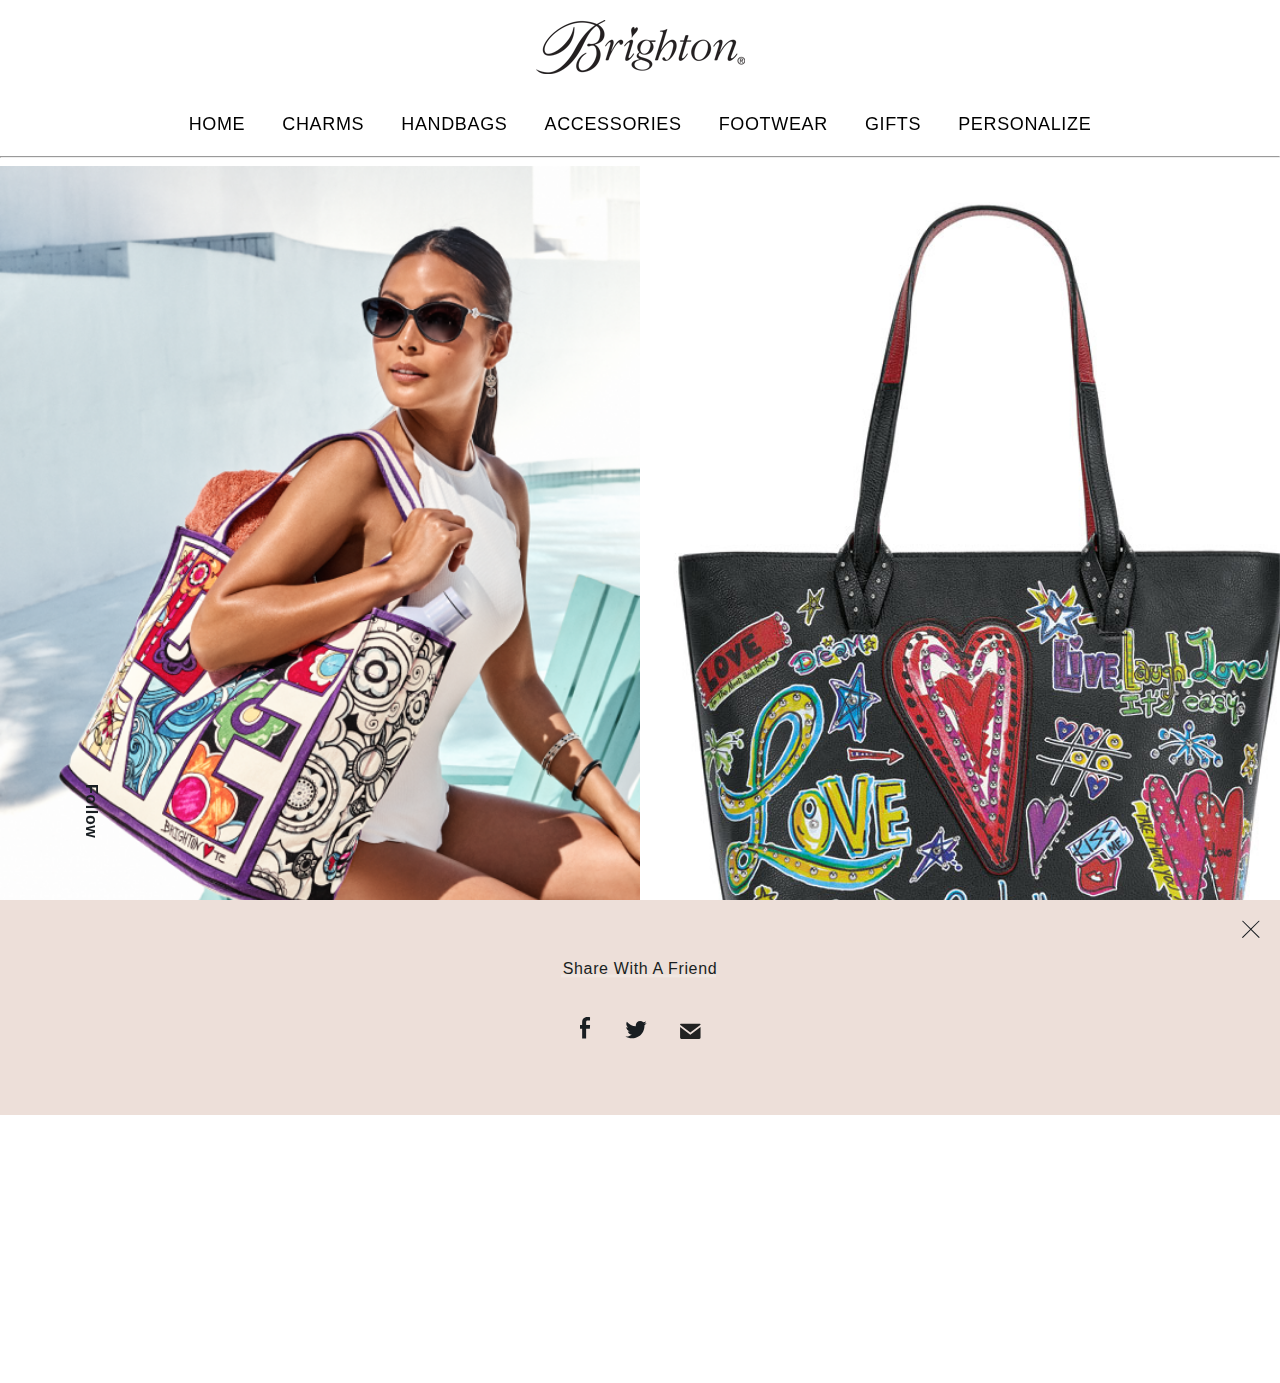
==== commit 3af0f260: "Most of it is done just needs to finish with links" ====
--- a/mybrightonstyle/index.html
+++ b/mybrightonstyle/index.html
@@ -149,16 +149,28 @@
 					<h2 class="underline">You are most likely to leave the house carrying</h2>
 					<div class="answers row">
 						<div class="col s12 m6">
-							<a class="button" data-style="modernfeminine" href="#question2">a hand-crocheted straw clutch</a>
+							<a class="button button-margin" data-style="modernfeminine" href="#question2">
+                <p>a hand-crocheted straw clutch</p>
+                <img src="../brighton/assets/q1-1.jpg" alt="">
+              </a>
 						</div>
 						<div class="col s12 m6">
-							<a class="button" data-style="urban" href="#question2">a bag that’s crafted like a work of art</a>
+							<a class="button button-margin" data-style="minimalist" href="#question2">
+                <p>a bag that's crafted like a work of art</p>
+                <img src="../brighton/assets/q1-2.jpg" alt="">
+              </a>
 						</div>
 						<div class="col s12 m6">
-							<a class="button" data-style="colourriot" href="#question2">a colorful, graphic oversized tote</a>
+							<a class="button button-margin" data-style="colourriot" href="#question2">
+                <p>a colorful, graphic oversized tote</p>
+                <img src="../brighton/assets/q1-3.jpg" alt="">
+              </a>
 						</div>
 						<div class="col s12 m6">
-							<a class="button" data-style="minimalist" href="#question2">a chic cross-body</a>
+							<a class="button button-margin" data-style="urban" href="#question2">
+                <p>a chic cross-body</p>
+                <img src="../brighton/assets/q1-4.jpg" alt="">
+              </a>
 						</div>
 					</div>
 				</div>
@@ -174,20 +186,32 @@
 				<div class="wrap">
 					<p class="label">Question 2 of 7</p>
 					<h2 class="underline">It's time to start planning your perfect getaway - what is it??</h2>
-					<div class="answers row">
-						<div class="col s12 m6">
-							<a class="button" data-style="urban" href="#question3">Glamping (camping out at a chic hotel)</a>
-						</div>
-						<div class="col s12 m6">
-							<a class="button" data-style="colourriot" href="#question3">Relaxing at a spa</a>
-						</div>
-						<div class="col s12 m6">
-							<a class="button" data-style="minimalist" href="#question3">Kicking back on a cruise</a>
-						</div>
-						<div class="col s12 m6">
-							<a class="button" data-style="modernfeminine" href="#question3">Living it up in the city</a>
-						</div>
-					</div>
+          <div class="answers row">
+            <div class="col s12 m6">
+              <a class="button button-margin" data-style="modernfeminine" href="#question3">
+                <p>Glamping (camping out at a chic hotel)</p>
+                <img src="../brighton/assets/q2-1.jpg" alt="">
+              </a>
+            </div>
+            <div class="col s12 m6">
+              <a class="button button-margin" data-style="urban" href="#question3">
+                <p>Relaxing at a spa</p>
+                <img src="../brighton/assets/q2-2.jpg" alt="">
+              </a>
+            </div>
+            <div class="col s12 m6">
+              <a class="button button-margin" data-style="colourriot" href="#question3">
+                <p>Kicking back on a cruise</p>
+                <img src="../brighton/assets/q2-3.jpg" alt="">
+              </a>
+            </div>
+            <div class="col s12 m6">
+              <a class="button button-margin" data-style="minimalist" href="#question3">
+                <p>Living it up in the city</p>
+                <img src="../brighton/assets/q2-4.jpg" alt="">
+              </a>
+            </div>
+          </div>
 				</div>
 
 			</div>
@@ -201,20 +225,32 @@
 				<div class="wrap">
 					<p class="label">Question 3 of 7</p>
 					<h2 class="underline">You are running late to meet your girlfriends. What’s the one piece of jewelry you grab on your way out the door?</h2>
-					<div class="answers row">
-						<div class="col s12 m6">
-							<a class="button" data-style="colourriot" href="#question4">A multicolor necklace</a>
-						</div>
-						<div class="col s12 m6">
-							<a class="button" data-style="minimalist" href="#question4">Earrings with a hint of sparkle</a>
-						</div>
-						<div class="col s12 m6">
-							<a class="button" data-style="modernfeminine" href="#question4">My favorite charm bracelet</a>
-						</div>
-						<div class="col s12 m6">
-							<a class="button" data-style="urban" href="#question4">Statement Sunglasses</a>
-						</div>
-					</div>
+          <div class="answers row">
+            <div class="col s12 m6">
+              <a class="button button-margin" data-style="modernfeminine" href="#question4">
+				  <p>A multicolor necklace</p>
+				  <img src="../brighton/assets/q3-1.jpg" alt="">
+			  </a>
+            </div>
+            <div class="col s12 m6">
+              <a class="button button-margin" data-style="urban" href="#question4">
+				  <p>My favorite Bangle</p>
+				  <img src="../brighton/assets/q3-3.jpg" alt="">
+			  </a>
+            </div>
+            <div class="col s12 m6">
+              <a class="button button-margin" data-style="colourriot" href="#question4">
+				  <p>Earrings with a hint of sparkle</p>
+				  <img src="../brighton/assets/q3-2.jpg" alt="">
+			  </a>
+            </div>
+            <div class="col s12 m6">
+              <a class="button button-margin" data-style="minimalist" href="#question4">
+				  <p>Statement Sunglasses</p>
+				  <img src="../brighton/assets/q3-4.jpg" alt="">
+			  </a>
+            </div>
+          </div>
 				</div>
 
 			</div>
@@ -228,24 +264,32 @@
 				<div class="wrap">
 					<p class="label">Question 4 of 7</p>
 					<h2 class="underline">Pick one of the following outfits...</h2>
-					<div class="answers row">
-						<div class="col s12 m6">
-              <!-- meridian collection -->
-							<a class="button" data-style="minimalist" href="#question5">Elegant design jewerly to go with any outfit</a>
-						</div>
-						<div class="col s12 m6">
-              <!-- Amulet collection -->
-							<a class="button" data-style="modernfeminine" href="#question5">Timeless amulets to have your jewelry evolve.</a>
-						</div>
-						<div class="col s12 m6">
-              <!-- Ferrara collection -->
-							<a class="button" data-style="urban" href="#question5">Collection of accessories inspire by other places.</a>
-						</div>
-						<div class="col s12 m6">
-              <!-- Tom Clancy -->
-							<a class="button" data-style="colourriot" href="#question5">A colorful, well design hand bag</a>
-						</div>
-					</div>
+          <div class="answers row">
+            <div class="col s12 m6">
+              <a class="button button-margin" data-style="modernfeminine" href="#question5">
+                <p>Street Art</p>
+                <img src="../brighton/assets/q4-1.jpg" alt="">
+              </a>
+            </div>
+            <div class="col s12 m6">
+              <a class="button button-margin" data-style="urban" href="#question5">
+                <p>Arm Candy</p>
+                <img src="../brighton/assets/q4-2.jpg" alt="">
+              </a>
+            </div>
+            <div class="col s12 m6">
+              <a class="button button-margin" data-style="colourriot" href="#question5">
+                <p>The Constant Gardener</p>
+                <img src="../brighton/assets/q4-3.png" alt="">
+              </a>
+            </div>
+            <div class="col s12 m6">
+              <a class="button button-margin" data-style="minimalist" href="#question5">
+                <p>Modern Artisan</p>
+                <img src="../brighton/assets/q4-4.png" alt="">
+              </a>
+            </div>
+          </div>
 				</div>
 
 			</div>
@@ -259,20 +303,32 @@
 				<div class="wrap">
 					<p class="label">Question 5 of 7</p>
 					<h2 class="underline">How would your friends describe you?</h2>
-					<div class="answers row">
-						<div class="col s12 m6">
-							<a class="button" data-style="modernfeminine" href="#question6">Kindhearted & sentimental</a>
-						</div>
-						<div class="col s12 m6">
-							<a class="button" data-style="urban" href="#question6">Adventurous & free-spirited</a>
-						</div>
-						<div class="col s12 m6">
-							<a class="button" data-style="colourriot" href="#question6">Friendly & fun-loving</a>
-						</div>
-						<div class="col s12 m6">
-							<a class="button" data-style="minimalist" href="#question6">Smart & articulate</a>
-						</div>
-					</div>
+          <div class="answers row">
+            <div class="col s12 m6">
+              <a class="button button-margin"data-style="modernfeminine" href="#question6">
+                <p>Kindhearted & sentimental</p>
+                <img src="../brighton/assets/q5-1.jpg" alt="">
+              </a>
+            </div>
+            <div class="col s12 m6">
+              <a class="button button-margin" data-style="urban" href="#question6">
+                <p>Adventurous & free-spirited</p>
+                <img src="../brighton/assets/q5-2.jpg" alt="">
+              </a>
+            </div>
+            <div class="col s12 m6">
+              <a class="button button-margin" data-style="colourriot" href="#question6">
+                <p>Friendly & fun-loving</p>
+                <img src="../brighton/assets/q5-3.jpg" alt="">
+              </a>
+            </div>
+            <div class="col s12 m6">
+              <a class="button button-margin" data-style="minimalist" href="#question6">
+                <p>Smart & articulate</p>
+                <img src="../brighton/assets/q5-4.jpg" alt="">
+              </a>
+            </div>
+          </div>
 				</div>
 
 			</div>
@@ -286,20 +342,32 @@
 				<div class="wrap">
 					<p class="label">Question 6 of 7</p>
 					<h2 class="underline">Which city break best suits you?</h2>
-					<div class="answers row">
-						<div class="col s12 m6">
-							<a class="button" data-style="colourriot" href="#question7">Colourful Marrakesh</a>
-						</div>
-						<div class="col s12 m6">
-							<a class="button" data-style="urban" href="#question7">Uber cool Berlin</a>
-						</div>
-						<div class="col s12 m6">
-							<a class="button" data-style="minimalist" href="#question7">Scandi Copenhagen</a>
-						</div>
-						<div class="col s12 m6">
-							<a class="button" data-style="modernfeminine" href="#question7">Romantic Paris</a>
-						</div>
-					</div>
+					  <div class="answers row">
+  						<div class="col s12 m6">
+  							<a class="button button-margin" data-style="modernfeminine" href="#question7">
+                  <p>Colorful Marrakesh</p>
+                  <img src="../brighton/assets/q6-1.jpg" alt="">
+                </a>
+  						</div>
+  						<div class="col s12 m6">
+  							<a class="button button-margin" data-style="urban" href="#question7">
+                  <p>Uber cool Berlin</p>
+                  <img src="../brighton/assets/q6-2.jpg" alt="">
+                </a>
+  						</div>
+  						<div class="col s12 m6">
+  							<a class="button button-margin" data-style="colourriot" href="#question7">
+                  <p>Scandi Copenhagen</p>
+                  <img src="../brighton/assets/q6-3.jpg" alt="">
+                </a>
+  						</div>
+  						<div class="col s12 m6">
+  							<a class="button button-margin" data-style="minimalist" href="#question7">
+                  <p>Romantic Paris</p>
+                  <img src="../brighton/assets/q6-4.jpg" alt="">
+                </a>
+  						</div>
+  					</div>
 				</div>
 
 			</div>
@@ -313,20 +381,32 @@
 				<div class="wrap">
 					<p class="label">Question 7 of 7</p>
 					<h2 class="underline">A night with your friends means...</h2>
-					<div class="answers row">
-						<div class="col s12 m6">
-							<a class="button" data-style="urban" href="#result">Dinner at the latest restaurant opening</a>
-						</div>
-						<div class="col s12 m6">
-							<a class="button" data-style="colourriot" href="#result">Hold my bag, I’m dancing</a>
-						</div>
-						<div class="col s12 m6">
-							<a class="button" data-style="modernfeminine" href="#result">Cocktails with the girls</a>
-						</div>
-						<div class="col s12 m6">
-							<a class="button" data-style="minimalist" href="#result">Informal dinner at home</a>
-						</div>
-					</div>
+          <div class="answers row">
+            <div class="col s12 m6">
+              <a class="button button-margin" data-style="modernfeminine" href="#result">
+                <p>Dinner at the latest restaurant opening</p>
+                <img src="../brighton/assets/q7-1.jpg" alt="">
+              </a>
+            </div>
+            <div class="col s12 m6">
+              <a class="button button-margin" data-style="urban" href="#result">
+                <p>Hold my bag, I'm dancing</p>
+                <img src="../brighton/assets/q7-2.jpg" alt="">
+              </a>
+            </div>
+            <div class="col s12 m6">
+              <a class="button button-margin" data-style="colourriot" href="#result">
+                <p>Cocktails with the girls</p>
+                <img src="../brighton/assets/q7-3.jpg" alt="">
+              </a>
+            </div>
+            <div class="col s12 m6">
+              <a class="button button-margin" data-style="minimalist" href="#result">
+                <p>Informal dinner at home</p>
+                <img src="../brighton/assets/q7-4.jpg" alt="">
+              </a>
+            </div>
+          </div>
 				</div>
 
 			</div>
--- a/mybrightonstyle/css/fonts.css
+++ b/mybrightonstyle/css/fonts.css
@@ -6,11 +6,11 @@
 	text-align: center;
 	color: #191e22;
 }
-	
+
 h1, h2, h3, .serif {
 	font-family: "ambroise-std",serif;
 	font-style: normal;
-	font-weight: 300;
+	font-weight: 800;
 	letter-spacing: -0.02em;
 }
 
@@ -29,4 +29,8 @@
 
 p.small {
 	font-size: 0.8em;
+}
+
+.question a p {
+	margin-bottom: 3em;
 }--- a/mybrightonstyle/css/global.css
+++ b/mybrightonstyle/css/global.css
@@ -1,7 +1,4 @@
 /* CSS Document */
-
-/*Dominique you need to test each code to see what it does */
-
 /*css style for the anchor tags */
 a {
 	color: inherit;
@@ -189,28 +186,11 @@
   }
 }
 
-/*header css */
-
-/*
-header {
-	position: fixed;
-	top:0;
-	left:0;
-	width: 100%;
-	z-index: 100;
-	height: 100px;
-
-
-}
-*/
-
 /* Style the header with a grey background and some padding */
 .header {
   overflow: hidden;
-/*  background-color: #f1f1f1;*/
   padding: 30px 10px;
   text-align: center;
-/*	margin: 20px 0;*/
 }
 
 /* Style the header links */
@@ -233,7 +213,6 @@
 	margin-bottom: 20px;
 }
 
-
 /* Change the background color on mouse-over */
 .header .header-right a:hover {
   background-color: #45839c;
@@ -244,25 +223,16 @@
 	margin-top: 15px;
 }
 
-/* Float the link section to the right */
-.header-right {
-/*  float: right;*/
-/*	display: inline-block;*/
-/*	margin: 0 auto;*/
-}
-
 /* Add media queries for responsiveness - when the screen is 500px wide or less, stack the links on top of each other */
 @media screen and (max-width: 1110px) {
 	.header a {
 		font-size: 1em;
-/*		margin-bottom: 10px;*/
 	}
 }
 
 @media screen and (max-width: 590) {
 	.header a {
 		font-size: 1em;
-/*		margin: 20px;*/
 	}
 }
 @media screen and (max-width: 500px) {
@@ -640,17 +610,15 @@
 }
 
 .question .answers div {
-	margin-bottom: 0.5rem;
+	margin-bottom: 4.5rem;
 }
 
 .question .answers .button {
 	padding: 10px 5px 10px 5px;
-	border: 1px solid #5788a2;
 	text-transform: uppercase;
 	font-size: 0.6em;
 	color: #191e22;
 	text-decoration: none;
-	display: block;
 	margin-bottom: 5px;
 	opacity: 0;
 	transform: translateY(30px);
@@ -666,7 +634,7 @@
 			 }
 
 		.question .answers div {
-			margin-bottom: 1.5rem;
+			margin-bottom: 3.5rem;
 			}
 
 	}
@@ -950,10 +918,10 @@
 }
 
 p.scrollMore {
-	font-size: 1.4em;
+	font-size: 3em;
 	color: #fff;
 	animation: slide-up 0.6s ease forwards 0.3s;
-	animation-delay: 3s;
+	animation-delay: 1.5s;
 	opacity: 0;
 	transform: translateY(30px);
 }
@@ -1016,26 +984,6 @@
 	left: 50%;
 		top: 0;
 }
-
-/*
-@media only screen and (min-width: 601px) {
-	.banner .image-left,
-	.banner .image-right {
-		width: 50%;
-		height: 100%;
-	}
-	.banner .image-left {
-		right: 50%;
-		bottom: 0;
-	}
-
-	.banner .image-right {
-		left: 50%;
-		top: 0;
-	}
-}
-
-*/
 
 .intro {
 	padding: 80px 0 40px 0;
@@ -1248,48 +1196,6 @@
 		}
 	}
 
-	.carousel {
-		text-align: left;
-		position: relative;
-	}
-
-	.carousel .slick-slide {
-		position: relative;
-	}
-
-	.carousel .slick-slide img {
-		width: 100%;
-	}
-
-	.carousel .slick-slide a:hover {
-		border: none;
-	}
-
-	.carousel h5 {
-		font-size: 1.4em;
-		display: inline-block;
-		margin: 1em 0 0 0;
-	}
-
-	.carousel h5 a:hover {
-		border: none;
-	}
-
-	.carousel p {
-		max-width: 400px;
-		font-weight: 400;
-	}
-
-	.carousel p.book {
-		color: #888;
-	}
-
-	.carousel .slick-slide {
-		padding: 0 1.5em 1em 1.5em;
-		outline: none;
-		height: auto;
-	}
-
 	.arrow {
 		height: 30px;
 		width: 25px;
@@ -1490,70 +1396,6 @@
 		font-size: 1.6em;
 	}
 
-	#seetheothers {
-		padding-bottom: 100px;
-	}
-
-
-	#seetheothers h4 {
-		font-size: 1.6em;
-		display: inline-block;
-		position: relative;
-		margin-top: 2em;
-	}
-
-	#seetheothers p.book {
-		margin: 0 0 2em 0;
-	}
-
-
-
-	#seetheothers p:first-of-type {
-		font-weight: 400;
-		font-size: 1.4em;
-	}
-
-	a.viewStyle {
-
-		height: 40px;
-		line-height: 40px;
-		background: #fff;
-		border: none;
-		color: #191e22;
-		text-transform: uppercase;
-		font-size: 0.8em;
-		text-decoration: none;
-		display: inline-block;
-		margin: 60px 0 0 0;
-		transition: all 0.3s ease;
-		padding: 0 40px;
-		font-weight: 400;
-
-	}
-
-	a.viewStyle:hover{
-		opacity: .6;
-		border: 1px solid #fff;
-	}
-
-	.carousel2 {
-		text-align: center;
-	}
-
-	.carousel2 a {
-		display: inline-block;
-		margin-top: 1em;
-
-	}
-
-	#seetheothers .carousel2 h5 + a {
-		margin-top: 0px;
-	}
-
-	.carousel2 a:hover {
-		border-bottom: 1px dotted #eee;
-	}
-
 	div.credit {
 		margin-top: 60px;
 	}
@@ -1565,10 +1407,6 @@
 		font-weight: 400;
 	}
 
-	.credit a {
-
-	}
-
 	.credit a:hover {
 		color: #191e22;
 	}
@@ -1596,7 +1434,8 @@
 	}
 
 	.scroller>.up {
-		opacity: 0.2; /* set disabled on load */
+		opacity: 0.2;
+		/* set disabled on load */
 	}
 
 	body.landing div.scroller {
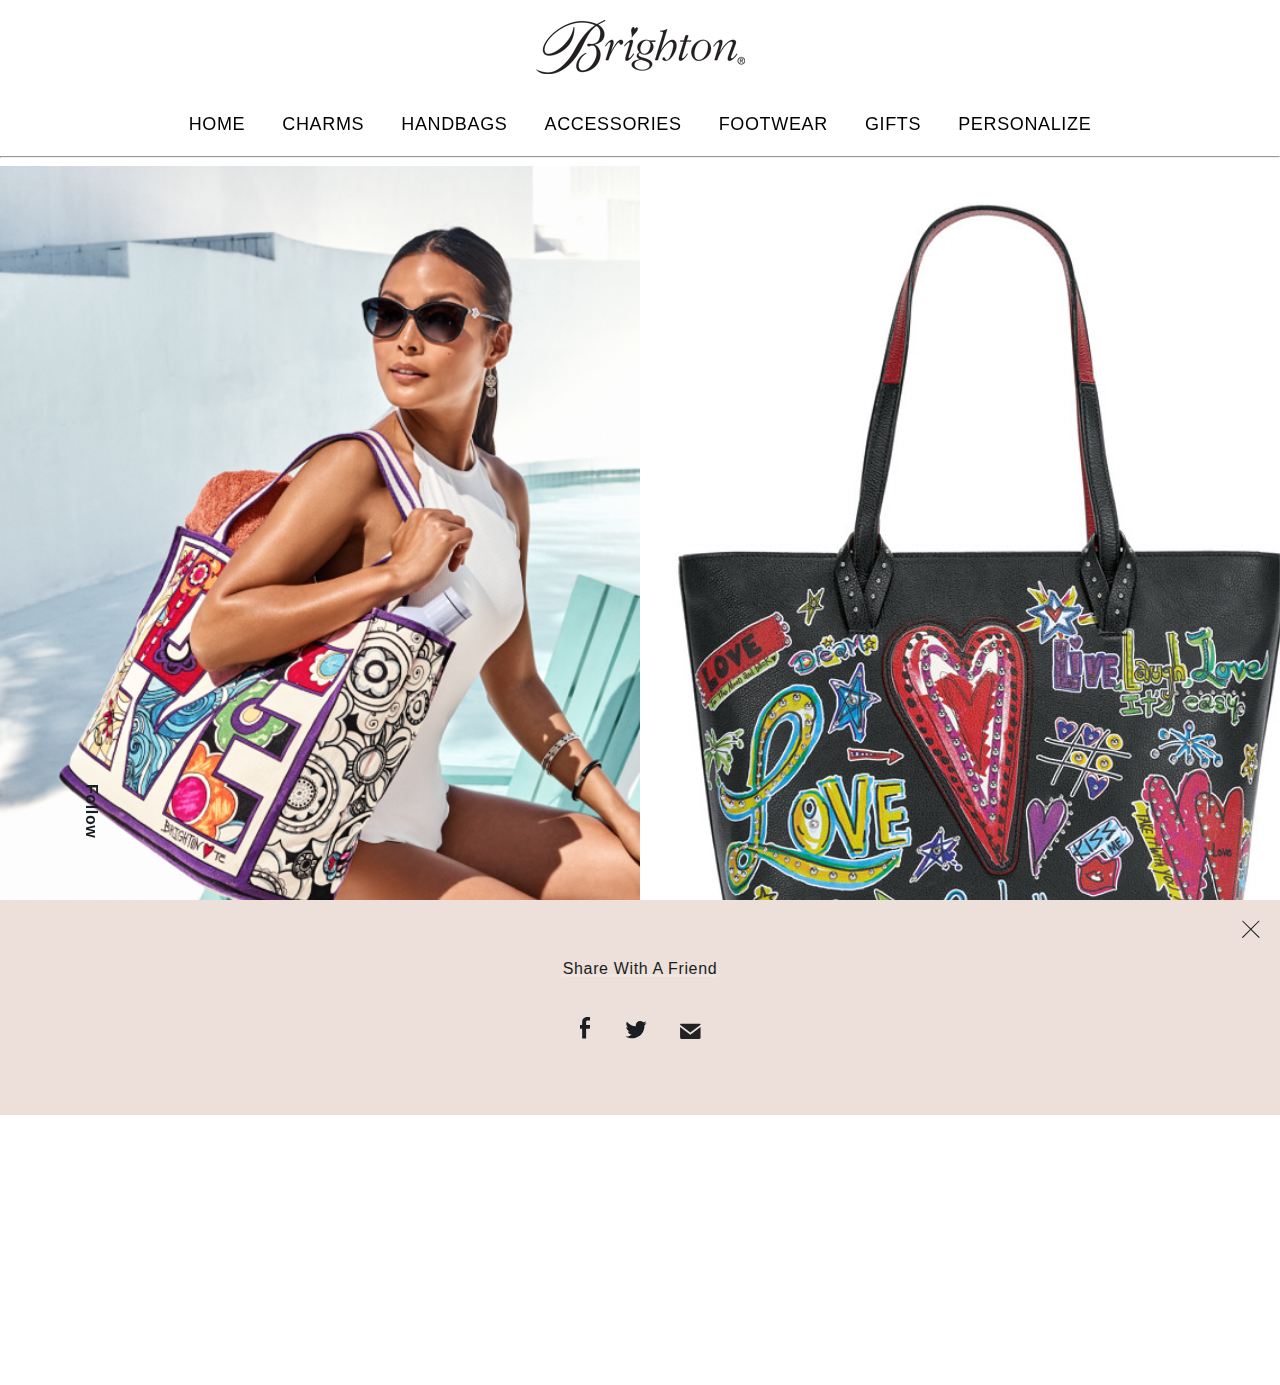
==== commit a0aef9fc: "Website now live still need to change a few things for example opacity box under some text to make i" ====
--- a/mybrightonstyle/index.html
+++ b/mybrightonstyle/index.html
@@ -20,7 +20,7 @@
 
 <!-- WebSite -->
 
-<script src="../use.typekit.net/mto6npd.js"></script>
+<script src="use.typekit.net/mto6npd.js"></script>
 <script>try{Typekit.load({ async: false });}catch(e){}</script>
 
 <link href="css/normalize.css" rel="stylesheet">
@@ -31,7 +31,7 @@
 <link href="css/slick.css" rel="stylesheet"/>
 <link href="css/animate.css" rel="stylesheet"/>
 
-<script src="../ajax.googleapis.com/ajax/libs/jquery/3.1.0/jquery.min.js"></script>
+<script src="ajax.googleapis.com/ajax/libs/jquery/3.1.0/jquery.min.js"></script>
 <script src="js/slick.min.js"></script>
 
 <script src="js/logic.js"></script>
@@ -106,30 +106,30 @@
 	<section class="landing">
 			<div class="image-left slideshow1 slideshow">
 
-        <div id="image-left-slide-1" style="background-image:url('../brighton/assets/model1.jpg');"></div>
-        <div id="image-left-slide-2" style="background-image:url('../brighton/assets/model2.jpg');"></div>
-        <div id="image-left-slide-3" style="background-image:url('../brighton/assets/model3.jpg');"></div>
-        <div id="image-left-slide-4" style="background-image:url('../brighton/assets/img4.jpg');"></div>
-
-        <div id="image-left-slide-5" style="background-image:url('../brighton/assets/img1.jpg');"></div>
-        <div id="image-left-slide-6" style="background-image:url('../brighton/assets/img2.jpg');"></div>
-        <div id="image-left-slide-7" style="background-image:url('../brighton/assets/img3.jpg');"></div>
-        <div id="image-left-slide-8" style="background-image:url('../brighton/assets/model4.jpg');"></div>
+        <div id="image-left-slide-1" style="background-image:url('brighton/assets/model1.jpg');"></div>
+        <div id="image-left-slide-2" style="background-image:url('brighton/assets/model2.jpg');"></div>
+        <div id="image-left-slide-3" style="background-image:url('brighton/assets/model3.jpg');"></div>
+        <div id="image-left-slide-4" style="background-image:url('brighton/assets/img4.jpg');"></div>
+
+        <div id="image-left-slide-5" style="background-image:url('brighton/assets/img1.jpg');"></div>
+        <div id="image-left-slide-6" style="background-image:url('brighton/assets/img2.jpg');"></div>
+        <div id="image-left-slide-7" style="background-image:url('brighton/assets/img3.jpg');"></div>
+        <div id="image-left-slide-8" style="background-image:url('brighton/assets/model4.jpg');"></div>
 
 
 
 			</div>
 			<div class="image-right slideshow2 slideshow">
 
-        <div id="image-right-slide-1" style="background-image:url('../brighton/assets/img1.jpg');"></div>
-        <div id="image-right-slide-2" style="background-image:url('../brighton/assets/img2.jpg');"></div>
-        <div id="image-right-slide-3" style="background-image:url('../brighton/assets/img3.jpg');"></div>
-        <div id="image-right-slide-4" style="background-image:url('../brighton/assets/model4.jpg');"></div>
-
-        <div id="image-right-slide-5" style="background-image:url('../brighton/assets/model1.jpg');"></div>
-        <div id="image-right-slide-6" style="background-image:url('../brighton/assets/model2.jpg');"></div>
-        <div id="image-right-slide-7" style="background-image:url('../brighton/assets/model3.jpg');"></div>
-        <div id="image-right-slide-8" style="background-image:url('../brighton/assets/img4.jpg');"></div>
+        <div id="image-right-slide-1" style="background-image:url('brighton/assets/img1.jpg');"></div>
+        <div id="image-right-slide-2" style="background-image:url('brighton/assets/img2.jpg');"></div>
+        <div id="image-right-slide-3" style="background-image:url('brighton/assets/img3.jpg');"></div>
+        <div id="image-right-slide-4" style="background-image:url('brighton/assets/model4.jpg');"></div>
+
+        <div id="image-right-slide-5" style="background-image:url('brighton/assets/model1.jpg');"></div>
+        <div id="image-right-slide-6" style="background-image:url('brighton/assets/model2.jpg');"></div>
+        <div id="image-right-slide-7" style="background-image:url('brighton/assets/model3.jpg');"></div>
+        <div id="image-right-slide-8" style="background-image:url('brighton/assets/img4.jpg');"></div>
 
 			</div>
 			<div class="container">
@@ -151,25 +151,25 @@
 						<div class="col s12 m6">
 							<a class="button button-margin" data-style="modernfeminine" href="#question2">
                 <p>a hand-crocheted straw clutch</p>
-                <img src="../brighton/assets/q1-1.jpg" alt="">
+                <img src="brighton/assets/q1-1.jpg" alt="">
               </a>
 						</div>
 						<div class="col s12 m6">
 							<a class="button button-margin" data-style="minimalist" href="#question2">
                 <p>a bag that's crafted like a work of art</p>
-                <img src="../brighton/assets/q1-2.jpg" alt="">
+                <img src="brighton/assets/q1-2.jpg" alt="">
               </a>
 						</div>
 						<div class="col s12 m6">
 							<a class="button button-margin" data-style="colourriot" href="#question2">
                 <p>a colorful, graphic oversized tote</p>
-                <img src="../brighton/assets/q1-3.jpg" alt="">
+                <img src="brighton/assets/q1-3.jpg" alt="">
               </a>
 						</div>
 						<div class="col s12 m6">
 							<a class="button button-margin" data-style="urban" href="#question2">
                 <p>a chic cross-body</p>
-                <img src="../brighton/assets/q1-4.jpg" alt="">
+                <img src="brighton/assets/q1-4.jpg" alt="">
               </a>
 						</div>
 					</div>
@@ -190,25 +190,25 @@
             <div class="col s12 m6">
               <a class="button button-margin" data-style="modernfeminine" href="#question3">
                 <p>Glamping (camping out at a chic hotel)</p>
-                <img src="../brighton/assets/q2-1.jpg" alt="">
+                <img src="brighton/assets/q2-1.jpg" alt="">
               </a>
             </div>
             <div class="col s12 m6">
               <a class="button button-margin" data-style="urban" href="#question3">
                 <p>Relaxing at a spa</p>
-                <img src="../brighton/assets/q2-2.jpg" alt="">
+                <img src="brighton/assets/q2-2.jpg" alt="">
               </a>
             </div>
             <div class="col s12 m6">
               <a class="button button-margin" data-style="colourriot" href="#question3">
                 <p>Kicking back on a cruise</p>
-                <img src="../brighton/assets/q2-3.jpg" alt="">
+                <img src="brighton/assets/q2-3.jpg" alt="">
               </a>
             </div>
             <div class="col s12 m6">
               <a class="button button-margin" data-style="minimalist" href="#question3">
                 <p>Living it up in the city</p>
-                <img src="../brighton/assets/q2-4.jpg" alt="">
+                <img src="brighton/assets/q2-4.jpg" alt="">
               </a>
             </div>
           </div>
@@ -229,25 +229,25 @@
             <div class="col s12 m6">
               <a class="button button-margin" data-style="modernfeminine" href="#question4">
 				  <p>A multicolor necklace</p>
-				  <img src="../brighton/assets/q3-1.jpg" alt="">
+				  <img src="brighton/assets/q3-1.jpg" alt="">
 			  </a>
             </div>
             <div class="col s12 m6">
               <a class="button button-margin" data-style="urban" href="#question4">
 				  <p>My favorite Bangle</p>
-				  <img src="../brighton/assets/q3-3.jpg" alt="">
+				  <img src="brighton/assets/q3-3.jpg" alt="">
 			  </a>
             </div>
             <div class="col s12 m6">
               <a class="button button-margin" data-style="colourriot" href="#question4">
 				  <p>Earrings with a hint of sparkle</p>
-				  <img src="../brighton/assets/q3-2.jpg" alt="">
+				  <img src="brighton/assets/q3-2.jpg" alt="">
 			  </a>
             </div>
             <div class="col s12 m6">
               <a class="button button-margin" data-style="minimalist" href="#question4">
 				  <p>Statement Sunglasses</p>
-				  <img src="../brighton/assets/q3-4.jpg" alt="">
+				  <img src="brighton/assets/q3-4.jpg" alt="">
 			  </a>
             </div>
           </div>
@@ -268,25 +268,25 @@
             <div class="col s12 m6">
               <a class="button button-margin" data-style="modernfeminine" href="#question5">
                 <p>Street Art</p>
-                <img src="../brighton/assets/q4-1.jpg" alt="">
+                <img src="brighton/assets/q4-1.jpg" alt="">
               </a>
             </div>
             <div class="col s12 m6">
               <a class="button button-margin" data-style="urban" href="#question5">
                 <p>Arm Candy</p>
-                <img src="../brighton/assets/q4-2.jpg" alt="">
+                <img src="brighton/assets/q4-2.jpg" alt="">
               </a>
             </div>
             <div class="col s12 m6">
               <a class="button button-margin" data-style="colourriot" href="#question5">
                 <p>The Constant Gardener</p>
-                <img src="../brighton/assets/q4-3.png" alt="">
+                <img src="brighton/assets/q4-3.png" alt="">
               </a>
             </div>
             <div class="col s12 m6">
               <a class="button button-margin" data-style="minimalist" href="#question5">
                 <p>Modern Artisan</p>
-                <img src="../brighton/assets/q4-4.png" alt="">
+                <img src="brighton/assets/q4-4.png" alt="">
               </a>
             </div>
           </div>
@@ -307,25 +307,25 @@
             <div class="col s12 m6">
               <a class="button button-margin"data-style="modernfeminine" href="#question6">
                 <p>Kindhearted & sentimental</p>
-                <img src="../brighton/assets/q5-1.jpg" alt="">
+                <img src="brighton/assets/q5-1.jpg" alt="">
               </a>
             </div>
             <div class="col s12 m6">
               <a class="button button-margin" data-style="urban" href="#question6">
                 <p>Adventurous & free-spirited</p>
-                <img src="../brighton/assets/q5-2.jpg" alt="">
+                <img src="brighton/assets/q5-2.jpg" alt="">
               </a>
             </div>
             <div class="col s12 m6">
               <a class="button button-margin" data-style="colourriot" href="#question6">
                 <p>Friendly & fun-loving</p>
-                <img src="../brighton/assets/q5-3.jpg" alt="">
+                <img src="brighton/assets/q5-3.jpg" alt="">
               </a>
             </div>
             <div class="col s12 m6">
               <a class="button button-margin" data-style="minimalist" href="#question6">
                 <p>Smart & articulate</p>
-                <img src="../brighton/assets/q5-4.jpg" alt="">
+                <img src="brighton/assets/q5-4.jpg" alt="">
               </a>
             </div>
           </div>
@@ -346,25 +346,25 @@
   						<div class="col s12 m6">
   							<a class="button button-margin" data-style="modernfeminine" href="#question7">
                   <p>Colorful Marrakesh</p>
-                  <img src="../brighton/assets/q6-1.jpg" alt="">
+                  <img src="brighton/assets/q6-1.jpg" alt="">
                 </a>
   						</div>
   						<div class="col s12 m6">
   							<a class="button button-margin" data-style="urban" href="#question7">
                   <p>Uber cool Berlin</p>
-                  <img src="../brighton/assets/q6-2.jpg" alt="">
+                  <img src="brighton/assets/q6-2.jpg" alt="">
                 </a>
   						</div>
   						<div class="col s12 m6">
   							<a class="button button-margin" data-style="colourriot" href="#question7">
                   <p>Scandi Copenhagen</p>
-                  <img src="../brighton/assets/q6-3.jpg" alt="">
+                  <img src="brighton/assets/q6-3.jpg" alt="">
                 </a>
   						</div>
   						<div class="col s12 m6">
   							<a class="button button-margin" data-style="minimalist" href="#question7">
                   <p>Romantic Paris</p>
-                  <img src="../brighton/assets/q6-4.jpg" alt="">
+                  <img src="brighton/assets/q6-4.jpg" alt="">
                 </a>
   						</div>
   					</div>
@@ -385,25 +385,25 @@
             <div class="col s12 m6">
               <a class="button button-margin" data-style="modernfeminine" href="#result">
                 <p>Dinner at the latest restaurant opening</p>
-                <img src="../brighton/assets/q7-1.jpg" alt="">
+                <img src="brighton/assets/q7-1.jpg" alt="">
               </a>
             </div>
             <div class="col s12 m6">
               <a class="button button-margin" data-style="urban" href="#result">
                 <p>Hold my bag, I'm dancing</p>
-                <img src="../brighton/assets/q7-2.jpg" alt="">
+                <img src="brighton/assets/q7-2.jpg" alt="">
               </a>
             </div>
             <div class="col s12 m6">
               <a class="button button-margin" data-style="colourriot" href="#result">
                 <p>Cocktails with the girls</p>
-                <img src="../brighton/assets/q7-3.jpg" alt="">
+                <img src="brighton/assets/q7-3.jpg" alt="">
               </a>
             </div>
             <div class="col s12 m6">
               <a class="button button-margin" data-style="minimalist" href="#result">
                 <p>Informal dinner at home</p>
-                <img src="../brighton/assets/q7-4.jpg" alt="">
+                <img src="brighton/assets/q7-4.jpg" alt="">
               </a>
             </div>
           </div>
--- a/mybrightonstyle/css/global.css
+++ b/mybrightonstyle/css/global.css
@@ -268,6 +268,8 @@
 }
 
 .landing .wrap {
+	background-color: rgba(255, 255, 255, 0.7);
+    padding: 20px;
 	animation: slide-up 0.6s ease forwards 0.3s;
 	opacity: 0;
 	transform: translateY(30px);
@@ -372,55 +374,55 @@
 	}
 
 	#image-left-slide-1 {
-		background-image:url('../../brighton/assets/model1.jpg');
+		background-image:url('../brighton/assets/model1.jpg');
 	}
 
 	#image-left-slide-2 {
-		background-image:url('../../brighton/assets/model2.jpg');
+		background-image:url('../brighton/assets/model2.jpg');
 	}
 
 	#image-left-slide-3 {
-		background-image:url('../../brighton/assets/model3.jpg');
+		background-image:url('../brighton/assets/model3.jpg');
 	}
 
 	#image-left-slide-4 {
-		background-image:url('../../brighton/assets/img4.jpg');
+		background-image:url('../brighton/assets/img4.jpg');
 	}
 
 	#image-left-slide-5 {
-		background-image:url('../../brighton/assets/img1.jpg');
+		background-image:url('../brighton/assets/img1.jpg');
 	}
 
 	#image-left-slide-6 {
-		background-image:url('../../brighton/assets/img2.jpg');
+		background-image:url('../brighton/assets/img2.jpg');
 	}
 
 	#image-left-slide-7 {
-		background-image:url('../../brighton/assets/img3.jpg');
+		background-image:url('../brighton/assets/img3.jpg');
 	}
 
 	#image-left-slide-8 {
-		background-image:url('../../brighton/assets/model4.jpg');
+		background-image:url('../brighton/assets/model4.jpg');
 	}
 
 	#image-right-slide-1 {
-		background-image:url('../../brighton/assets/img1.jpg');
+		background-image:url('../brighton/assets/img1.jpg');
 	}
 
 	#image-right-slide-2 {
-		background-image:url('../../brighton/assets/img1.jpg');
+		background-image:url('../brighton/assets/img1.jpg');
 	}
 
 	#image-right-slide-3 {
-		background-image:url('../../brighton/assets/img1.jpg');
+		background-image:url('../brighton/assets/img1.jpg');
 	}
 
 	#image-right-slide-4 {
-		background-image:url('../../brighton/assets/model4.jpg');
+		background-image:url('../brighton/assets/model4.jpg');
 	}
 
 	#image-right-slide-5 {
-		background-image:url('../../brighton/assets/model1.jpg');
+		background-image:url('../brighton/assets/model1.jpg');
 	}
 
 	#image-right-slide-6 {
@@ -428,11 +430,11 @@
 	}
 
 	#image-right-slide-7 {
-		background-image:url('../../brighton/assets/model3.jpg');
+		background-image:url('../brighton/assets/model3.jpg');
 	}
 
 	#image-right-slide-8 {
-		background-image:url('../../brighton/assets/img4.jpg');
+		background-image:url('../brighton/assets/img4.jpg');
 	}
 
 
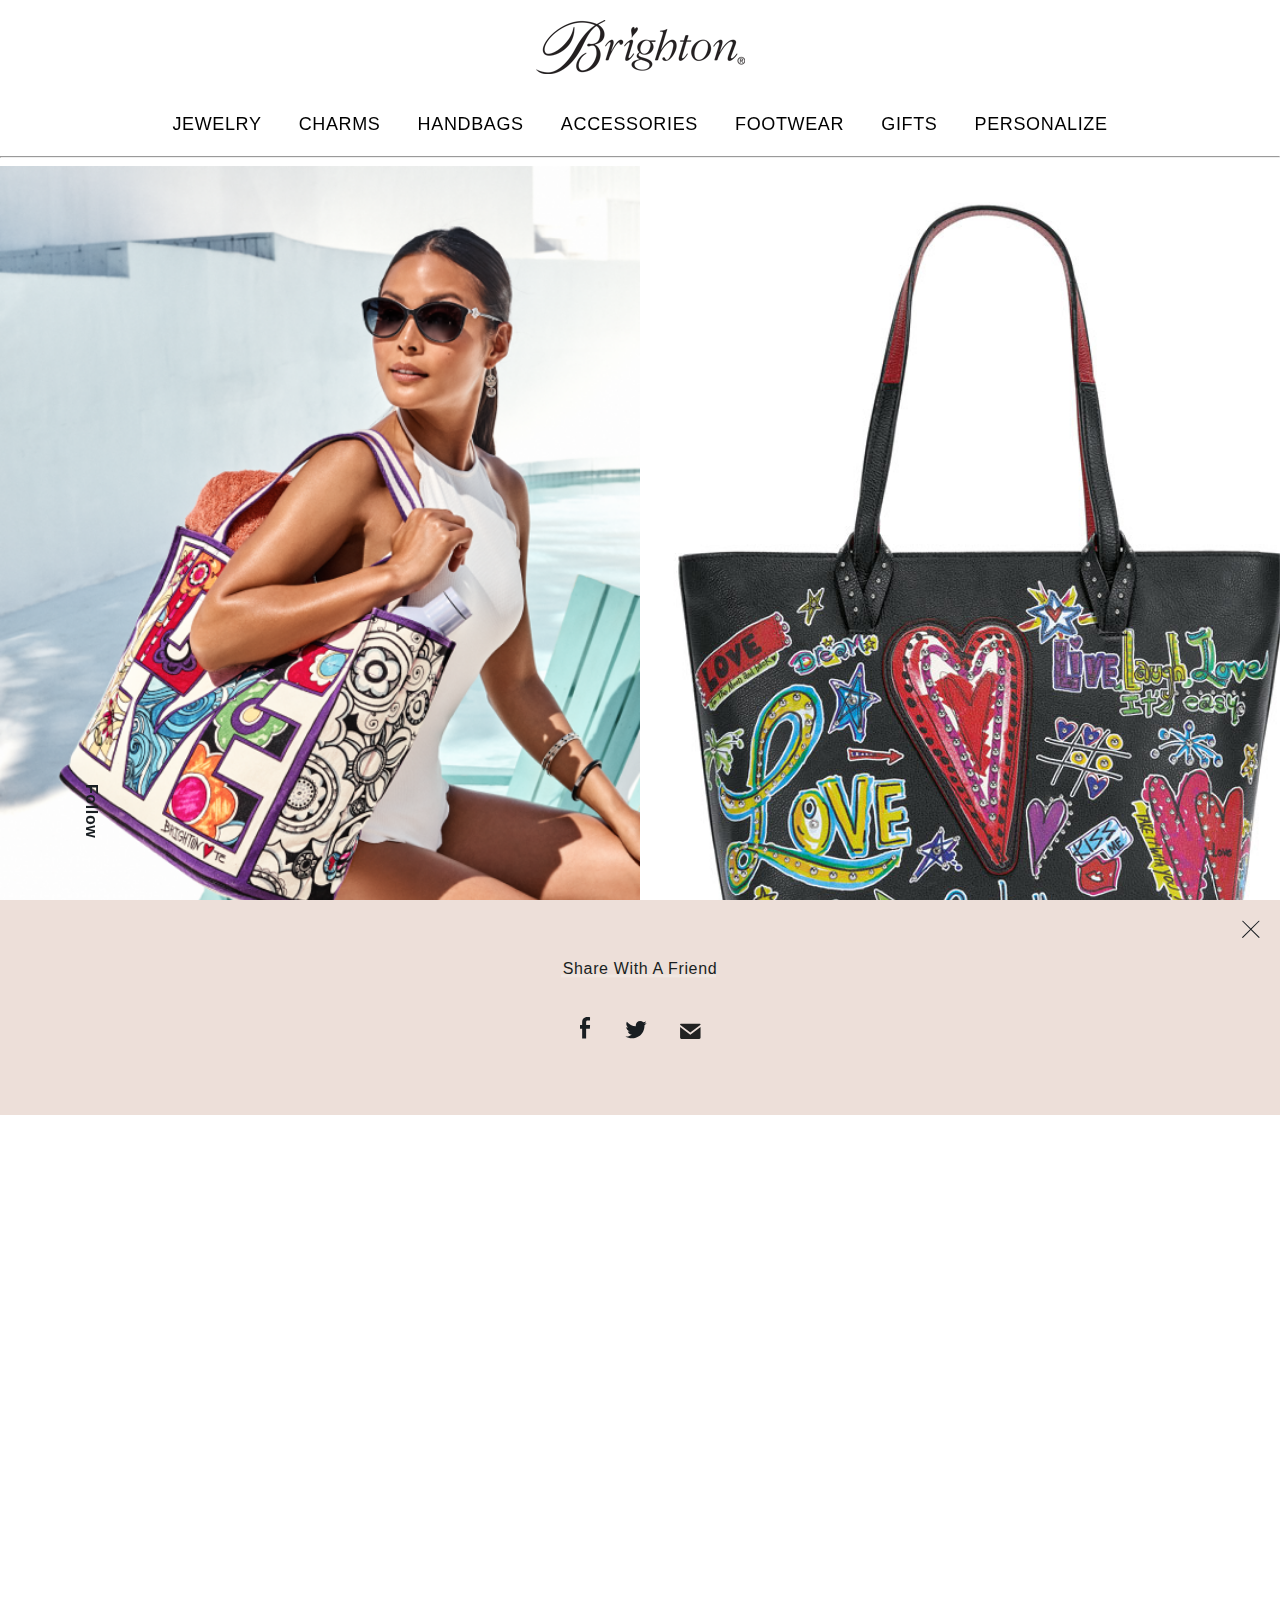
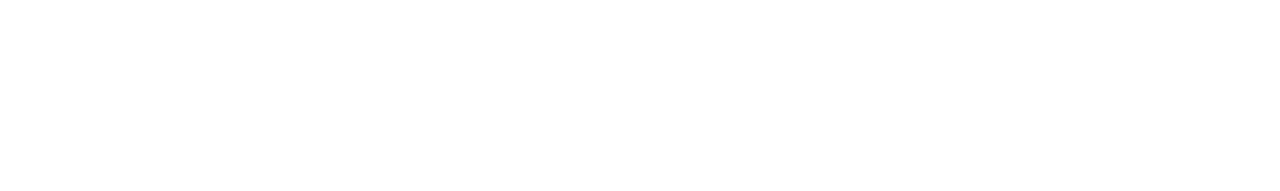
==== commit d047541d: "backup before messing up my code" ====
--- a/mybrightonstyle/index.html
+++ b/mybrightonstyle/index.html
@@ -72,31 +72,31 @@
   <a href="#default" class="logo"><img src="img/brighton_logo.png" alt=""></a>
   <div class="topnav" id="myTopnav">
 
-    <a href="#" class="">HOME</a>
-    <a href="#">CHARMS</a>
-    <a href="#">HANDBAGS</a>
-    <a href="#" class="">ACCESSORIES</a>
-    <a href="#">FOOTWEAR</a>
-    <a href="#">GIFTS</a>
-    <a href="#">PERSONALIZE</a>
-    <div class="dropdown">
-      <button class="dropbtn">
-        <i class="fa fa-caret-down"></i>
-      </button>
-      <div class="dropdown-content">
-        <a href="#home" class="">Menu</a>
-        <a href="#" class="">JEWELRY</a>
-        <a href="#">CHARMS</a>
-        <a href="#">HANDBAGS</a>
-        <a href="#" class="">ACCESSORIES</a>
-        <a href="#">FOOTWEAR</a>
-        <a href="#">GIFTS</a>
-        <a href="#">PERSONALIZE</a>
-      </div>
-    </div>
-    <a href="javascript:void(0);" class="icon" onclick="myFunction()">&#9776;</a>
-
-  </div>
+		<a href="https://www.brighton.com/category/8/1/jewelry.html" class="">JEWELRY</a>
+		<a href="https://www.brighton.com/category/2/1/charms.html">CHARMS</a>
+		<a href="https://www.brighton.com/category/6/1/handbags.html">HANDBAGS</a>
+		<a href="https://www.brighton.com/category/82/1/accessories.html" class="">ACCESSORIES</a>
+		<a href="https://www.brighton.com/category/134/1/footwear.html">FOOTWEAR</a>
+		<a href="https://www.brighton.com/category/7/1/gifts.html">GIFTS</a>
+		<a href="https://www.brighton.com/brightonyourway?ref=hed">PERSONALIZE</a>
+		<div class="dropdown">
+			<button class="dropbtn">
+				<i class="fa fa-caret-down"></i>
+			</button>
+			<div class="dropdown-content">
+				<a href="#home" class="">Menu</a>
+				<a href="https://www.brighton.com/category/8/1/jewelry.html" class="">JEWELRY</a>
+				<a href="https://www.brighton.com/category/2/1/charms.html">CHARMS</a>
+				<a href="https://www.brighton.com/category/6/1/handbags.html">HANDBAGS</a>
+				<a href="https://www.brighton.com/category/82/1/accessories.html" class="">ACCESSORIES</a>
+				<a href="https://www.brighton.com/category/134/1/footwear.html">FOOTWEAR</a>
+				<a href="https://www.brighton.com/category/7/1/gifts.html">GIFTS</a>
+				<a href="https://www.brighton.com/brightonyourway?ref=hed">PERSONALIZE</a>
+			</div>
+		</div>
+		<a href="javascript:void(0);" class="icon" onclick="myFunction()">&#9776;</a>
+
+	</div>
   <hr>
 
 	<main>
@@ -133,7 +133,7 @@
 
 			</div>
 			<div class="container">
-				<div class="wrap">
+				<div class="landing-wrap wrap">
 					<h1>What's your Brighton Style?</h1>
 					<a class="button" href="#question1">Take Survey</a>
 				</div>
@@ -145,13 +145,13 @@
 			<div class="container">
 <!-- For the questions try to change from using words to images the way to do it is take out display block and take off border dont forget dominique use the inspect in the web browser to find out -->
 				<div class="wrap">
-					<p class="label">Question 1 of 7</p>
+					<p class="label question-margin">Question 1 of 7</p>
 					<h2 class="underline">You are most likely to leave the house carrying</h2>
 					<div class="answers row">
 						<div class="col s12 m6">
 							<a class="button button-margin" data-style="modernfeminine" href="#question2">
-                <p>a hand-crocheted straw clutch</p>
-                <img src="brighton/assets/q1-1.jpg" alt="">
+                			<p>a hand-crocheted straw clutch</p>
+                			<img src="brighton/assets/q1-1.jpg" alt="">
               </a>
 						</div>
 						<div class="col s12 m6">
@@ -223,7 +223,7 @@
 			<div class="container">
 
 				<div class="wrap">
-					<p class="label">Question 3 of 7</p>
+					<p class="label question-margin">Question 3 of 7</p>
 					<h2 class="underline">You are running late to meet your girlfriends. What’s the one piece of jewelry you grab on your way out the door?</h2>
           <div class="answers row">
             <div class="col s12 m6">
@@ -423,47 +423,47 @@
 
 
 
-
+		<footer>
+
+			<div class="scroller">
+				<a class="up"><img src="img/arrow.svg" class="arrow arrow-up"></a>
+				<a class="down"><img src="img/arrow.svg" class="arrow arrow-down"></a>
+			</div>
+
+			<section class="stickyshare closed">
+				<a href="#" class="underline share">Share With A Friend</a>
+			</section>
+
+			<section id="follow" onclick="void(0)">
+				<span class="toggle">Follow</span>
+				<div class="links">
+					<a href="https://www.instagram.com/brightoncollectibles/" target="_blank"><img src="img/instagram.svg"></a>
+					<a href="https://www.facebook.com/BrightonCollectibles" target="_blank"><img src="img/facebook.svg"></a>
+					<a href="https://twitter.com/brighton" target="_blank"><img src="img/twitter.svg"></a>
+					<a href="https://www.pinterest.com/brightoncollect/" target="_blank"><img src="img/pinterest.svg"></a>
+					<a href="#" target="_blank"><img src="img/googleplus.svg"></a>
+				</div>
+			</section>
+
+			<section id="share">
+				<a class="close" href="#"><img src="img/close.svg"></a>
+				<div class="container">
+					<h4 class="underline">Share With A Friend</h4>
+					<p>
+						<a href="#" onClick="ga('send', 'event', { eventCategory: 'Facebook Share', eventAction: 'Share', eventLabel: 'Facebook Share'});" target="_blank"><img src="img/facebook.svg"></a>
+						<a href="#" onClick="ga('send', 'event', { eventCategory: 'Twitter Share', eventAction: 'Share', eventLabel: 'Twitter Share'});" target="_blank"><img src="img/twitter.svg"></a>
+
+						<a href="mailto:?&subject=I just took the #mybrightonstyle quiz!&body=brighton.com" onClick="ga('send', 'event', { eventCategory: 'Email Share', eventAction: 'Share', eventLabel: 'Email Share'});"><img src="img/email.svg"></a>
+					</p>
+				</div>
+			</section>
+
+		</footer>
 
 
 	</main>
 
-	<footer>
-
-		<div class="scroller">
-			<a class="up"><img src="img/arrow.svg" class="arrow arrow-up"></a>
-			<a class="down"><img src="img/arrow.svg" class="arrow arrow-down"></a>
-		</div>
-
-		<section class="stickyshare closed">
-			<a href="#" class="underline share">Share With A Friend</a>
-		</section>
-
-		<section id="follow" onclick="void(0)">
-			<span class="toggle">Follow</span>
-			<div class="links">
-				<a href="#" target="_blank"><img src="img/instagram.svg"></a>
-				<a href="#" target="_blank"><img src="img/facebook.svg"></a>
-				<a href="#" target="_blank"><img src="img/twitter.svg"></a>
-				<a href="#" target="_blank"><img src="img/twitter.svg"></a>
-				<a href="#" target="_blank"><img src="img/googleplus.svg"></a>
-			</div>
-		</section>
-
-		<section id="share">
-			<a class="close" href="#"><img src="img/close.svg"></a>
-			<div class="container">
-				<h4 class="underline">Share With A Friend</h4>
-				<p>
-					<a href="#" onClick="ga('send', 'event', { eventCategory: 'Facebook Share', eventAction: 'Share', eventLabel: 'Facebook Share'});" target="_blank"><img src="img/facebook.svg"></a>
-					<a href="#" onClick="ga('send', 'event', { eventCategory: 'Twitter Share', eventAction: 'Share', eventLabel: 'Twitter Share'});" target="_blank"><img src="img/twitter.svg"></a>
-
-					<a href="mailto:?&subject=I just took the #mybrightonstyle quiz!&body=brighton.com" onClick="ga('send', 'event', { eventCategory: 'Email Share', eventAction: 'Share', eventLabel: 'Email Share'});"><img src="img/email.svg"></a>
-				</p>
-			</div>
-		</section>
-
-	</footer>
+
 
 
 
--- a/mybrightonstyle/css/global.css
+++ b/mybrightonstyle/css/global.css
@@ -267,9 +267,16 @@
 	height: 100%;
 }
 
-.landing .wrap {
+.landing .landing-wrap {
+}
+
+.landing .landing-wrap {
 	background-color: rgba(255, 255, 255, 0.7);
     padding: 20px;
+}
+
+.landing .wrap {
+
 	animation: slide-up 0.6s ease forwards 0.3s;
 	opacity: 0;
 	transform: translateY(30px);
@@ -479,7 +486,7 @@
 	left:0;
 	right:0;
 	bottom:0;
-	background: #FCFBF6;
+	background: white;
 	z-index: 1;
 	transition: all 0.6s ease;
 
@@ -508,6 +515,15 @@
 }
 
 @media only screen and (min-width: 601px) {
+	.question .container {
+		position: relative;
+		top: 90%;
+		transform: translateY(-50%);
+	}
+
+}
+
+@media only screen and (min-width: 2000px) {
 	.question .container {
 		position: relative;
 		top: 50%;
@@ -528,6 +544,10 @@
 .question .label {
 	margin-bottom: 15px;
 	font-weight: 400;
+}
+
+.question .question-margin {
+	margin-top: 4em;
 }
 
 
